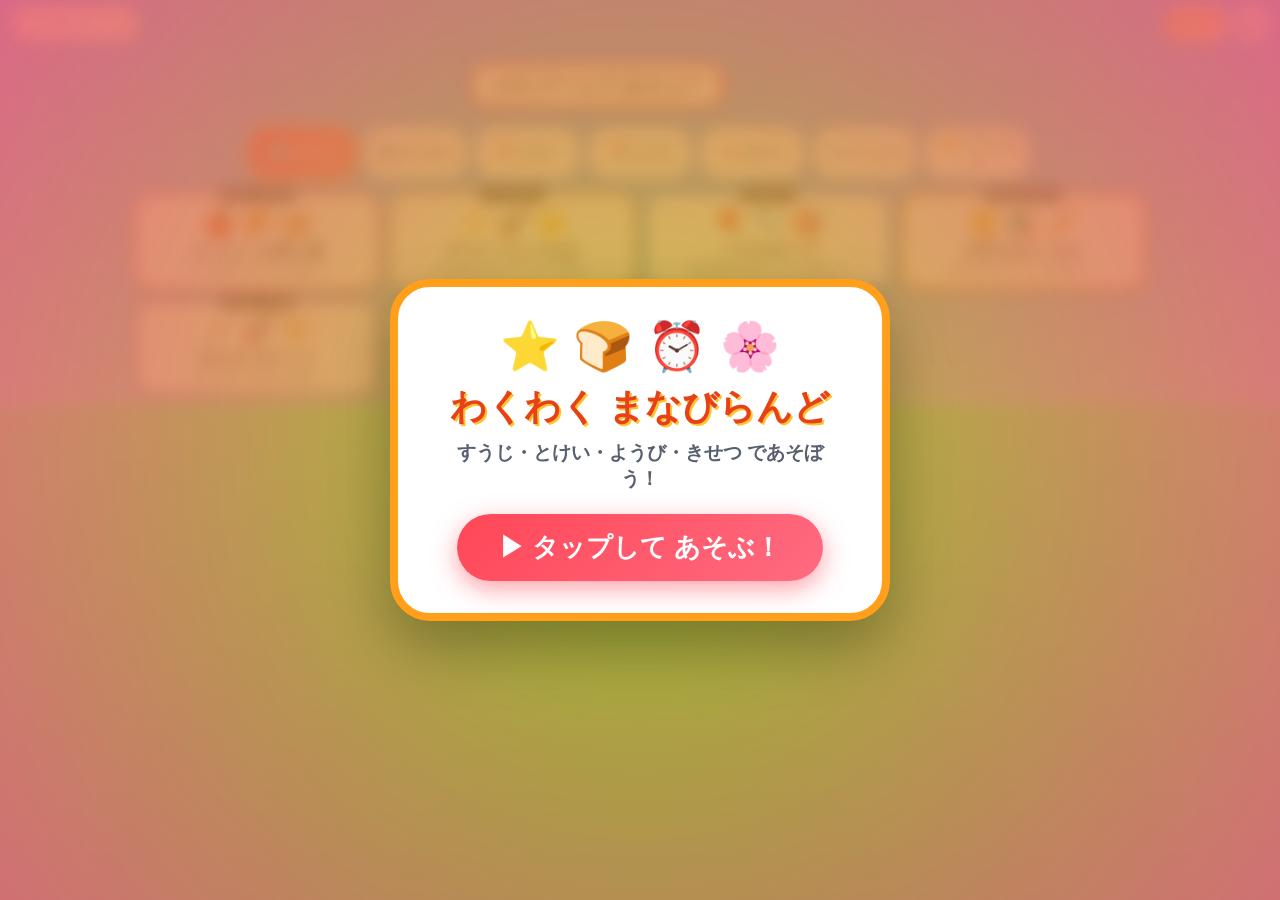
==== index.html @ 9fe4e2cb "Add Shirito-Rhythm Theater with 20 continuous words, 50-sound hiragana connections, and Shinapusyu a" ====
<!DOCTYPE html>
<html lang="ja">
<head>
  <meta charset="UTF-8">
  <title>わくわく まなびらんど | iPad向け知育ゲーム（すうじ・とけい・ようび・きせつ）</title>
  <meta name="viewport" content="width=device-width, initial-scale=1.0, maximum-scale=1.0, user-scalable=no, viewport-fit=cover">
  <meta name="apple-mobile-web-app-capable" content="yes">
  <meta name="apple-mobile-web-app-status-bar-style" content="black-translucent">
  <link rel="stylesheet" href="style.css">
</head>
<body>
  <!-- 背景の雲アニメーション -->
  <div class="sky-cloud cloud1"></div>
  <div class="sky-cloud cloud2"></div>

  <!-- エフェクト描画用Canvas（星・紙吹雪） -->
  <canvas id="effects-canvas"></canvas>

  <!-- スタート画面オーバーレイ（ブラウザ音声アンロック用） -->
  <div class="start-overlay" id="start-screen">
    <div class="start-card">
      <div class="start-char-icon">⭐ 🍞 ⏰ 🌸</div>
      <h1 class="start-title">わくわく まなびらんど</h1>
      <p class="start-desc">すうじ・とけい・ようび・きせつ であそぼう！</p>
      <button class="start-play-btn" id="start-game-btn">▶ タップして あそぶ！</button>
    </div>
  </div>

  <!-- アプリケーション全体コンテナ -->
  <div id="game-container">
    
    <!-- 共通ヘッダー：ホームボタン、星スタンプ、サウンドボタン -->
    <header class="top-bar">
      <div class="top-left-group">
        <button id="home-btn" class="icon-btn home-btn" aria-label="おうちへ" style="display: none;">🏠 おうちへ</button>
        <div class="stamp-card" id="global-stamp-card">
          <span class="stamp-title">⭐ スタンプ</span>
          <div class="stamp-slots" id="stamp-container"></div>
          <span class="star-text" id="star-count-text">0 / 5</span>
        </div>
      </div>

      <!-- 10秒カウントダウンタイマー表示 -->
      <div class="timer-badge" id="global-timer-badge" style="display: none;">
        <span class="timer-icon">⏱️</span>
        <div class="timer-gauge-bg">
          <div class="timer-gauge-fill" id="global-timer-gauge"></div>
        </div>
        <span class="timer-num" id="global-timer-num">10</span>
      </div>

      <div class="control-buttons">
        <button id="timer-toggle-btn" class="icon-btn timer-toggle-btn" aria-label="タイマー設定" title="10秒タイマー">⏱️ ON</button>
        <button id="sound-toggle-btn" class="icon-btn" aria-label="おと">🔊</button>
      </div>
    </header>

    <!-- ==========================================
         1. ホーム画面（4カテゴリ・全12ゲーム）
         ========================================== -->
    <main class="view-panel active" id="view-home">
      <div class="home-banner">
        <div class="home-speech">
          <div class="home-speech-bubble">
            <span class="home-title-text">どの ゲームで あそぶ？</span>
          </div>
        </div>
        <div class="home-char-box" id="home-character-stage"></div>
      </div>

      <!-- カテゴリタブ -->
      <div class="category-tabs-bar">
        <button class="cat-tab-btn active" data-category="numbers">🔢 すうじ</button>
        <button class="cat-tab-btn" data-category="hiragana">🔤 ひらがな</button>
        <button class="cat-tab-btn" data-category="clock">⏰ とけい</button>
        <button class="cat-tab-btn" data-category="days">📅 ようび</button>
        <button class="cat-tab-btn" data-category="seasons">🌸 きせつ</button>
        <button class="cat-tab-btn" data-category="animals">🐾 どうぶつ</button>
        <button class="cat-tab-btn" data-category="princess">👑 プリンセス</button>
      </div>

      <!-- パネル1: すうじ (6ゲーム) -->
      <div class="home-cat-panel active" id="cat-panel-numbers">
        <div class="menu-cards-grid-scroll">
          <div class="menu-card card-counting" id="menu-card-counting">
            <div class="card-badge">かず・かぞえ</div>
            <div class="card-icon">🍎 🥐 🧺</div>
            <h2 class="card-title">もぐもぐ お買い物</h2>
            <p class="card-desc">すうじの数だけ おさらに運ぼう！</p>
          </div>
          <div class="menu-card card-dots" id="menu-card-dots">
            <div class="card-badge">じゅんばん</div>
            <div class="card-icon">✨ 🚀 🌟</div>
            <h2 class="card-title">すうじ てんつなぎ</h2>
            <p class="card-desc">1から順につないで イラスト完成！</p>
          </div>
          <div class="menu-card card-bubble" id="menu-card-bubble">
            <div class="card-badge">おおきさ</div>
            <div class="card-icon">🎈 🫧 🎯</div>
            <h2 class="card-title">バブルポップ</h2>
            <p class="card-desc">お題の数字の泡を パチンと割ろう！</p>
          </div>
          <div class="menu-card card-shopping" id="menu-card-shopping">
            <div class="card-badge">10のまとまり</div>
            <div class="card-icon">🪙 🛍️ 🥖</div>
            <h2 class="card-title">10円 おかいもの</h2>
            <p class="card-desc">10円と1円で ぴったりお支払い！</p>
          </div>
          <div class="menu-card card-rocket" id="menu-card-rocket">
            <div class="card-badge">10とび・100</div>
            <div class="card-icon">🪐 🚀 🌕</div>
            <h2 class="card-title">10とび ロケット</h2>
            <p class="card-desc">10, 20, 30... 100で月へ発射！</p>
          </div>
          <div class="menu-card card-target" id="menu-card-target">
            <div class="card-badge">2ケタの大小</div>
            <div class="card-icon">🎯 🎪 ⚾</div>
            <h2 class="card-title">すうじの 的あて</h2>
            <p class="card-desc">大きい数字の的を ボールで倒そう！</p>
          </div>
        </div>
      </div>

      <!-- パネル: ひらがな (4ゲーム) -->
      <div class="home-cat-panel" id="cat-panel-hiragana">
        <div class="menu-cards-grid-scroll">
          <div class="menu-card card-shiritori-rhythm" id="menu-card-shiritori-rhythm">
            <div class="card-badge">しりとり・50音</div>
            <div class="card-icon">🎵 🍎 🦍 🎺</div>
            <h2 class="card-title">しりとリズム シアター</h2>
            <p class="card-desc">見るだけで楽しい♪ 20個のひらがながリズムでつながるよ！</p>
          </div>
          <div class="menu-card card-hiragana-trace" id="menu-card-hiragana-trace">
            <div class="card-badge">なぞりがき</div>
            <div class="card-icon">✨ 🍦 🍓</div>
            <h2 class="card-title">ひらがな なぞり書き</h2>
            <p class="card-desc">ガイドにあわせて 楽しくなぞろう！</p>
          </div>
          <div class="menu-card card-hiragana-karuta" id="menu-card-hiragana-karuta">
            <div class="card-badge">かるたあそび</div>
            <div class="card-icon">🎪 🍎 🐰</div>
            <h2 class="card-title">キャラクター かるた</h2>
            <p class="card-desc">よまれた文字を パチンとタッチ！</p>
          </div>
          <div class="menu-card card-hiragana-word" id="menu-card-hiragana-word">
            <div class="card-badge">ことばパズル</div>
            <div class="card-icon">🍱 🍰 🐼</div>
            <h2 class="card-title">ことばの もぐもぐパズル</h2>
            <p class="card-desc">文字をならべて ごちそうを作ろう！</p>
          </div>
        </div>
      </div>

      <!-- パネル2: とけい (2ゲーム) -->
      <div class="home-cat-panel" id="cat-panel-clock">
        <div class="menu-cards-grid">
          <div class="menu-card card-clock-dial" id="menu-card-clock-dial">
            <div class="card-badge">はりまわし</div>
            <div class="card-icon">🕰️ 🐦 ☀️</div>
            <h2 class="card-title">ぐるぐる とけい</h2>
            <p class="card-desc">針を回して時間を合わせよう！</p>
          </div>
          <div class="menu-card card-clock-match" id="menu-card-clock-match">
            <div class="card-badge">ペアあわせ</div>
            <div class="card-icon">⏱️ ⏰ 🔔</div>
            <h2 class="card-title">とけい ぴったりマッチ</h2>
            <p class="card-desc">同じ時間を指す時計を見つけよう！</p>
          </div>
        </div>
      </div>

      <!-- パネル3: ようび (2ゲーム) -->
      <div class="home-cat-panel" id="cat-panel-days">
        <div class="menu-cards-grid">
          <div class="menu-card card-week-train" id="menu-card-week-train">
            <div class="card-badge">1しゅうかん</div>
            <div class="card-icon">🚂 🌈 🛤️</div>
            <h2 class="card-title">1しゅうかん トレイン</h2>
            <p class="card-desc">月〜日の曜日列車を連結しよう！</p>
          </div>
          <div class="menu-card card-week-quiz" id="menu-card-week-quiz">
            <div class="card-badge">ことばあそび</div>
            <div class="card-icon">🗓️ 🐬 🥇</div>
            <h2 class="card-title">ようび カレンダー</h2>
            <p class="card-desc">ヒントから正しい曜日を当てよう！</p>
          </div>
        </div>
      </div>

      <!-- パネル4: きせつ (2ゲーム) -->
      <div class="home-cat-panel" id="cat-panel-seasons">
        <div class="menu-cards-grid">
          <div class="menu-card card-season-items" id="menu-card-season-items">
            <div class="card-badge">春夏秋冬</div>
            <div class="card-icon">🌸 🌻 🍁 ⛄</div>
            <h2 class="card-title">きせつの アイテム集め</h2>
            <p class="card-desc">季節の食べ物や行事をカゴに入れよう！</p>
          </div>
          <div class="menu-card card-season-wheel" id="menu-card-season-wheel">
            <div class="card-badge">めぐるきせつ</div>
            <div class="card-icon">🌳 🔄 🪄</div>
            <h2 class="card-title">めぐる まほうの木</h2>
            <p class="card-desc">ダイヤルを回して木を変身させよう！</p>
          </div>
        </div>
      </div>

      <!-- パネル6: どうぶつ (シルエットクイズ) -->
      <div class="home-cat-panel" id="cat-panel-animals">
        <div class="menu-cards-grid-scroll">
          <div class="menu-card card-animal-silhouette" id="menu-card-animal-sil">
            <div class="card-badge">陸海空・30種類</div>
            <div class="card-icon">🦁 🐬 🦅 🐾</div>
            <h2 class="card-title">シルエットあてクイズ</h2>
            <p class="card-desc">真っ黒なシルエットの正体を当てよう！10問連続挑戦！</p>
          </div>
        </div>
      </div>

      <!-- パネル7: プリンセス着せ替え ＆ ミニゲーム (7ゲーム) -->
      <div class="home-cat-panel" id="cat-panel-princess">
        <div class="menu-cards-grid-scroll">
          <div class="menu-card card-princess-dress" id="menu-card-princess">
            <div class="card-badge">3D きせかえ</div>
            <div class="card-icon">👑 👗 👠 🪄</div>
            <h2 class="card-title">プリンセス・ドレスアップ 3D</h2>
            <p class="card-desc">80種類の豪華アイテムで変身！360度3D回転！</p>
          </div>
          <div class="menu-card card-princess-doors" id="menu-card-princess-doors">
            <div class="card-badge">たんけん・きおく</div>
            <div class="card-icon">🏰 🚪 🦄 🎁</div>
            <h2 class="card-title">お城のたからさがし</h2>
            <p class="card-desc">ヒントの扉をあけて ステキなお宝をみつけよう！</p>
          </div>
          <div class="menu-card card-princess-runway" id="menu-card-princess-runway">
            <div class="card-badge">ランウェイ・さつえい</div>
            <div class="card-icon">📸 🌟 💃 👑</div>
            <h2 class="card-title">プリンセス・ファッションショー</h2>
            <p class="card-desc">ランウェイでポーズ！300点満点で雑誌の表紙へ！</p>
          </div>
          <div class="menu-card card-princess-puzzle" id="menu-card-princess-puzzle">
            <div class="card-badge">ジュエルパズル</div>
            <div class="card-icon">💎 🔴 🔵 🪄</div>
            <h2 class="card-title">まほうのジュエルパズル</h2>
            <p class="card-desc">同じ色のジュエルをつなげて 魔法を発動！</p>
          </div>
          <div class="menu-card card-princess-target" id="menu-card-princess-target">
            <div class="card-badge">まほう・2ケタ大小</div>
            <div class="card-icon">🎯 🪄 ⭐ 👑</div>
            <h2 class="card-title">まほうの数字的あて</h2>
            <p class="card-desc">ステッキから星の魔法！数字の的を倒そう！</p>
          </div>
          <div class="menu-card card-princess-word" id="menu-card-princess-word">
            <div class="card-badge">ことば・スイーツ</div>
            <div class="card-icon">🍰 🍓 🍮 🫖</div>
            <h2 class="card-title">ロイヤル・スイーツパズル</h2>
            <p class="card-desc">文字をならべて ごちそう！プリンセスもぐもぐ♪</p>
          </div>
          <div class="menu-card card-princess-drop" id="menu-card-princess-drop">
            <div class="card-badge">おちもの・1〜100</div>
            <div class="card-icon">💎 🪨 👑 🔢</div>
            <h2 class="card-title">まほうの数字ドロップ</h2>
            <p class="card-desc">1〜100の数字を正しいお部屋へ！石に気をつけて！</p>
          </div>
        </div>
      </div>
    </main>

    <!-- ==========================================
         2. ゲーム1：もぐもぐ・お買い物
         ========================================== -->
    <main class="view-panel" id="view-game-counting">
      <section class="stage-upper">
        <div class="speech-container" id="counting-speech-bubble">
          <div class="speech-text" id="counting-speech-text">読み込み中...</div>
          <div class="target-indicator" id="counting-target-indicator"></div>
          <div class="repeat-hint">🔊 タップすると もういちど おしゃべりするよ</div>
        </div>
        <div class="character-box" id="counting-character-stage"></div>
      </section>
      <section class="stage-lower">
        <div class="food-source-panel">
          <div class="source-title">👇 ゆびで つまんで おさらに はこんでね！</div>
          <div class="food-items-grid" id="counting-tree-items"></div>
        </div>
        <div class="plate-zone" id="counting-plate-dropzone">
          <div class="plate-dish">
            <div class="plate-badge" id="counting-plate-counter">0</div>
            <div class="plate-dish-items" id="counting-plate-items"></div>
          </div>
          <div class="plate-hint">お皿（タップすると へらせるよ）</div>
        </div>
      </section>
    </main>

    <!-- ==========================================
         3. ゲーム2：すうじ てんつなぎ
         ========================================== -->
    <main class="view-panel" id="view-game-dots">
      <section class="dots-header-stage">
        <div class="speech-container dots-speech" id="dots-speech-bubble">
          <div class="speech-text" id="dots-speech-text">1から じゅんばんになぞってね</div>
        </div>
        <div class="character-box-small" id="dots-character-stage"></div>
      </section>
      <section class="dots-stage-container" id="dots-container-area">
        <canvas id="dots-canvas"></canvas>
        <div class="dots-illustration-layer" id="dots-illustration-layer"></div>
        <div class="dots-markers-layer" id="dots-markers-layer"></div>
      </section>
    </main>

    <!-- ==========================================
         4. ゲーム3：バブルポップ
         ========================================== -->
    <main class="view-panel" id="view-game-bubble">
      <section class="bubble-header-stage">
        <div class="speech-container bubble-speech" id="bubble-speech-bubble">
          <div class="speech-text" id="bubble-speech-text">いちばん おおきい すうじを タッチ！</div>
        </div>
        <div class="character-box-small" id="bubble-character-stage"></div>
      </section>
      <section class="bubble-play-area" id="bubble-stage-area"></section>
    </main>

    <!-- ==========================================
         5. ゲーム4：10円お買い物
         ========================================== -->
    <main class="view-panel" id="view-game-shopping">
      <section class="stage-upper">
        <div class="speech-container" id="shopping-speech-bubble">
          <div class="speech-text" id="shopping-speech-text">このパンは 25えんだよ！</div>
          <div class="repeat-hint">🔊 タップすると もういちど おしゃべりするよ</div>
        </div>
        <div class="character-box" id="shopping-character-stage"></div>
      </section>
      <section class="shopping-stage-lower">
        <div class="shopping-product-card">
          <div class="shopping-product-badge">パンやさん</div>
          <div id="shopping-product-img" class="shopping-product-view">🥐</div>
          <div id="shopping-product-name" class="shopping-product-title">クロワッサン</div>
          <div id="shopping-product-price" class="shopping-product-tag">25 円</div>
        </div>
        <div class="shopping-register-panel">
          <div class="coin-dispensers">
            <div class="coin-btn coin-10" id="coin-source-10">
              <span class="coin-core">10</span>
              <span class="coin-label-sub">10円を 入れる</span>
            </div>
            <div class="coin-btn coin-1" id="coin-source-1">
              <span class="coin-core">1</span>
              <span class="coin-label-sub">1円を 入れる</span>
            </div>
          </div>
          <div class="shopping-tray-box">
            <div class="tray-header">🪙 お金トレイ（タップすると戻せるよ）</div>
            <div class="shopping-tray-coins" id="shopping-tray-coins"></div>
            <div class="shopping-tally" id="shopping-tally-text">10円×0枚 ＋ 1円×0枚 ＝ 0 円</div>
          </div>
          <button class="shopping-pay-action-btn" id="shopping-pay-btn">🔔 おかいけい！</button>
        </div>
      </section>
    </main>

    <!-- ==========================================
         6. ゲーム5：10飛びロケット
         ========================================== -->
    <main class="view-panel" id="view-game-rocket">
      <section class="rocket-header-stage">
        <div class="speech-container rocket-speech" id="rocket-speech-bubble">
          <div class="speech-text" id="rocket-speech-text">10から 100まで じゅんばんに タッチ！</div>
        </div>
        <div class="character-box-small" id="rocket-character-stage"></div>
      </section>
      <section class="rocket-space-arena" id="rocket-space-stage">
        <div class="space-stars-bg"></div>
        <div class="space-moon-goal" id="rocket-space-goal">
          <span class="moon-emoji">🌕</span>
          <span class="moon-flag">🚩 つきに とうちゃく！</span>
        </div>
        <div class="rocket-ship" id="rocket-ship-entity">
          <div class="rocket-body-svg">
            <svg viewBox="0 0 100 140" width="100%" height="100%">
              <path d="M50 10 Q75 50 75 105 L25 105 Q25 50 50 10 Z" fill="#ffffff" stroke="#bdc3c7" stroke-width="3"/>
              <path d="M50 10 Q60 30 65 40 L35 40 Q40 30 50 10 Z" fill="#e74c3c"/>
              <circle cx="50" cy="65" r="16" fill="#3498db" stroke="#2980b9" stroke-width="3"/>
              <circle cx="50" cy="65" r="11" fill="#74b9ff"/>
              <path d="M25 80 L5 115 L25 105 Z" fill="#e74c3c"/>
              <path d="M75 80 L95 115 L75 105 Z" fill="#e74c3c"/>
              <path d="M35 105 Q50 135 65 105" fill="#f39c12"/>
            </svg>
          </div>
        </div>
        <div class="rocket-rings-container" id="rocket-rings-grid"></div>
      </section>
    </main>

    <!-- ==========================================
         7. ゲーム6：すうじの的あて
         ========================================== -->
    <main class="view-panel" id="view-game-target">
      <section class="target-header-stage">
        <div class="speech-container target-speech" id="target-speech-bubble">
          <div class="speech-text" id="target-speech-text">おおきい すうじの まとを たおしてね！</div>
        </div>
        <div class="character-box-small" id="target-character-stage"></div>
      </section>
      <section class="target-carnival-stage">
        <div class="target-boards-shelf" id="target-boards-grid"></div>
        <div class="target-ball-area">
          <div class="ball-launcher" id="target-ball-launcher">
            <span class="launcher-ball">⚾</span>
            <span class="launcher-hint">まとを タッチして ボールを投げよう！</span>
          </div>
        </div>
      </section>
    </main>

    <!-- ==========================================
         8. ゲーム7：ぐるぐる時計
         ========================================== -->
    <main class="view-panel" id="view-game-clock-dial">
      <section class="stage-upper">
        <div class="speech-container" id="clock-dial-speech-bubble">
          <div class="speech-text" id="clock-dial-speech-text">あさ 7じ に はりを まわそう！</div>
          <div class="repeat-hint">🔊 タップすると もういちど おしゃべりするよ</div>
        </div>
        <div class="character-box" id="clock-dial-character-stage"></div>
      </section>
      <section class="clock-dial-stage-lower">
        <div class="clock-dial-wrapper">
          <!-- 鳩時計ポップアップ -->
          <div class="cuckoo-box" id="clock-cuckoo-box">🐦 ポッポー！</div>
          
          <!-- 時計盤 -->
          <div class="clock-dial-face" id="clock-dial-face">
            <div class="clock-center-pin"></div>
            <div class="clock-hand clock-hour-hand" id="clock-hour-hand"></div>
            <div class="clock-hand clock-minute-hand" id="clock-minute-hand"></div>
            
            <!-- 1〜12の文字盤 -->
            <div class="clock-num-pos num-12">12</div>
            <div class="clock-num-pos num-1">1</div>
            <div class="clock-num-pos num-2">2</div>
            <div class="clock-num-pos num-3">3</div>
            <div class="clock-num-pos num-4">4</div>
            <div class="clock-num-pos num-5">5</div>
            <div class="clock-num-pos num-6">6</div>
            <div class="clock-num-pos num-7">7</div>
            <div class="clock-num-pos num-8">8</div>
            <div class="clock-num-pos num-9">9</div>
            <div class="clock-num-pos num-10">10</div>
            <div class="clock-num-pos num-11">11</div>
          </div>
        </div>

        <div class="clock-controls-panel">
          <div class="clock-time-display" id="clock-time-readout">いまの じかん：7:00</div>
          <div class="clock-quick-btns">
            <button class="clock-adj-btn" id="btn-clock-add-hour">＋1 じかん</button>
            <button class="clock-adj-btn" id="btn-clock-add-min">＋30 ぷん</button>
          </div>
          <div class="clock-hint-text">👆 時計盤を指でぐるぐる回しても 針が動くよ！</div>
        </div>
      </section>
    </main>

    <!-- ==========================================
         9. ゲーム8：時計マッチ
         ========================================== -->
    <main class="view-panel" id="view-game-clock-match">
      <section class="stage-upper">
        <div class="speech-container" id="clock-match-speech-bubble">
          <div class="speech-text" id="clock-match-speech-text">おなじ じかんの とけいを えらんでね！</div>
        </div>
        <div class="character-box-small" id="clock-match-character-stage"></div>
      </section>
      <section class="clock-match-stage-lower">
        <div class="clock-match-grid" id="clock-match-cards-grid"></div>
      </section>
    </main>

    <!-- ==========================================
         10. ゲーム9：1週間トレイン
         ========================================== -->
    <main class="view-panel" id="view-game-week-train">
      <section class="stage-upper">
        <div class="speech-container" id="week-train-speech-bubble">
          <div class="speech-text" id="week-train-speech-text">ただしい ようびを つなげてね！</div>
        </div>
        <div class="character-box-small" id="week-train-character-stage"></div>
      </section>
      <section class="week-train-stage-lower">
        <div class="train-railway-area">
          <div class="train-track-line"></div>
          <div class="train-cars-scroll" id="week-train-cars-track"></div>
        </div>
        <div class="week-candidates-area" id="week-train-candidates"></div>
      </section>
    </main>

    <!-- ==========================================
         11. ゲーム10：曜日カレンダー
         ========================================== -->
    <main class="view-panel" id="view-game-week-quiz">
      <section class="stage-upper">
        <div class="speech-container" id="week-quiz-speech-bubble">
          <div class="speech-text" id="week-quiz-speech-text">ヒントをみて ようびをえらんでね！</div>
        </div>
        <div class="character-box-small" id="week-quiz-character-stage"></div>
      </section>
      <section class="week-quiz-stage-lower">
        <div class="week-quiz-card-box" id="week-quiz-card"></div>
        <div class="week-quiz-buttons-panel" id="week-quiz-buttons-grid"></div>
      </section>
    </main>

    <!-- ==========================================
         12. ゲーム11：季節アイテム集め
         ========================================== -->
    <main class="view-panel" id="view-game-season-items">
      <section class="stage-upper">
        <div class="speech-container" id="season-items-speech-bubble">
          <div class="speech-text" id="season-items-speech-text">きせつの アイテムを カゴにいれてね！</div>
        </div>
        <div class="character-box-small" id="season-items-character-stage"></div>
      </section>
      <section class="season-items-stage-lower">
        <div class="season-stage-ambient" id="season-items-stage-bg">
          <div class="season-items-grid" id="season-items-grid"></div>
          <div class="season-basket-area" id="season-items-basket">
            <div class="basket-icon">🧺</div>
            <div class="basket-items-row" id="season-basket-items"></div>
          </div>
        </div>
      </section>
    </main>

    <!-- ==========================================
         13. ゲーム12：まほうの木パズル
         ========================================== -->
    <main class="view-panel" id="view-game-season-wheel">
      <section class="stage-upper">
        <div class="speech-container" id="season-wheel-speech-bubble">
          <div class="speech-text" id="season-wheel-speech-text">つぎの きせつに まわしてね！</div>
        </div>
        <div class="character-box-small" id="season-wheel-character-stage"></div>
      </section>
      <section class="season-wheel-stage-lower">
        <div class="magic-tree-wrapper">
          <div class="magic-tree-box" id="season-magic-tree"></div>
        </div>
        <div class="season-wheel-choices" id="season-wheel-buttons"></div>
      </section>
    </main>

    <!-- ==========================================
         14. ゲーム13：ひらがな なぞり書き
         ========================================== -->
    <main class="view-panel" id="view-game-hiragana-trace">
      <section class="stage-upper">
        <div class="speech-container" id="hiragana-trace-speech-bubble">
          <div class="speech-text" id="hiragana-trace-speech-text">ガイドにあわせて なぞってね！</div>
          <div class="repeat-hint">🔊 タップすると もういちど おしゃべりするよ</div>
        </div>
        <div class="character-box" id="hiragana-trace-character-stage"></div>
      </section>
      <section class="trace-stage-lower">
        <div class="trace-canvas-wrapper">
          <canvas id="hiragana-trace-canvas"></canvas>
          <div class="trace-reward-popup" id="hiragana-trace-reward">
            <span class="trace-reward-emoji" id="hiragana-trace-reward-emoji">🍦</span>
            <span class="trace-reward-word" id="hiragana-trace-reward-word">あ：アイス</span>
          </div>
        </div>
      </section>
    </main>

    <!-- ==========================================
         15. ゲーム14：キャラクター かるた
         ========================================== -->
    <main class="view-panel" id="view-game-hiragana-karuta">
      <section class="stage-upper">
        <div class="speech-container" id="hiragana-karuta-speech-bubble">
          <div class="speech-text" id="hiragana-karuta-speech-text">よまれた ひらがなカードを タッチしてね！</div>
          <div class="repeat-hint">🔊 タップすると もういちど おしゃべりするよ</div>
        </div>
        <div class="character-box-small" id="hiragana-karuta-character-stage"></div>
      </section>
      <section class="karuta-stage-lower">
        <div class="karuta-tatami-mat">
          <div class="karuta-cards-grid" id="hiragana-karuta-cards-grid"></div>
        </div>
      </section>
    </main>

    <!-- ==========================================
         16. ゲーム15：ことばの もぐもぐパズル
         ========================================== -->
    <main class="view-panel" id="view-game-hiragana-word">
      <section class="stage-upper">
        <div class="speech-container" id="hiragana-word-speech-bubble">
          <div class="speech-text" id="hiragana-word-speech-text">もじを ならべて ことばを つくってね！</div>
          <div class="repeat-hint">🔊 タップすると もういちど おしゃべりするよ</div>
        </div>
        <div class="character-box" id="hiragana-word-character-stage"></div>
      </section>
      <section class="word-stage-lower">
        <div class="word-target-card" id="hiragana-word-target-clue"></div>
        <div class="word-slots-tray" id="hiragana-word-slots-container"></div>
        <div class="word-tiles-palette" id="hiragana-word-tiles-container"></div>
      </section>
    </main>

    <!-- ==========================================
         17. プリンセス・ドレスアップ 3D
         ========================================== -->
    <main class="view-panel" id="view-game-princess">
      <div class="princess-workspace">
        
        <!-- 左側：3D回転ステージ -->
        <section class="princess-stage-panel" id="princess-stage-wrapper">
          <!-- 背景シーナリーレイヤー（豪華な背景画） -->
          <div class="princess-scenery-layer" id="princess-scenery-bg"></div>

          <div class="princess-stage-header">
            <span class="stage-title-badge">👑 3D ステージ</span>
            <div class="stage-actions">
              <button class="stage-action-btn" id="btn-princess-spin">✨ 3D かいてん</button>
              <button class="stage-action-btn" id="btn-princess-random">🎲 おまかせ</button>
              <button class="stage-action-btn photo-btn" id="btn-princess-photo">📸 さつえい</button>
              <button class="stage-action-btn play-menu-btn" id="btn-princess-play-menu" style="background: linear-gradient(135deg, #a29bfe, #6c5ce7); color: #fff;">🎮 あそぶ！</button>
            </div>
          </div>

          <div class="princess-stage-3d-scene" id="princess-stage-scene">
            <div class="princess-turntable-base" id="princess-3d-turntable">
              <div class="turntable-floor" id="princess-turntable-floor"></div>
              <div class="doll-3d-wrapper" id="princess-doll-container"></div>
            </div>
          </div>

          <div class="stage-drag-hint">👆 ステージをゆびでなぞると 360度 くるくるまわせるよ！</div>
        </section>

        <!-- 右側：着せ替えアイテムドロワー -->
        <section class="princess-drawer-panel">
          <!-- カテゴリタブバー（8種） -->
          <div class="princess-cat-nav" id="princess-category-tabs"></div>

          <!-- アイテムグリッドタイトル -->
          <div class="drawer-header">
            <span class="drawer-title" id="princess-current-category-title">ドレス（全10種類）</span>
          </div>

          <!-- アイテムグリッド（10種スクロール） -->
          <div class="princess-items-tray" id="princess-items-grid"></div>
        </section>
      </div>
    </main>

    <!-- ==========================================
         18. お城のたからさがし (Princess Game 3)
         ========================================== -->
    <main class="view-panel" id="view-game-princess-doors"></main>

    <!-- ==========================================
         19. プリンセス・ファッションショー (Princess Game 4)
         ========================================== -->
    <main class="view-panel" id="view-game-princess-runway"></main>

    <!-- ==========================================
         20. まほうのジュエルパズル (Princess Game 5)
         ========================================== -->
    <main class="view-panel" id="view-game-princess-puzzle"></main>

    <!-- ==========================================
         21. まほうの数字的あて (Princess Game Target)
         ========================================== -->
    <main class="view-panel" id="view-game-princess-target"></main>

    <!-- ==========================================
         22. ロイヤル・スイーツパズル (Princess Game Word)
         ========================================== -->
    <main class="view-panel" id="view-game-princess-word"></main>

    <!-- ==========================================
         23. まほうの数字ドロップ (Princess Game Drop)
         ========================================== -->
    <main class="view-panel" id="view-game-princess-drop"></main>

    <!-- ==========================================
         24. どうぶつのシルエットあてクイズ (Animal Silhouette Quiz)
         ========================================== -->
    <main class="view-panel" id="view-game-animal-silhouette"></main>

    <!-- ==========================================
         25. しりとリズム シアター (Shirito-Rhythm Theater)
         ========================================== -->
    <main class="view-panel" id="view-game-shiritori-rhythm"></main>

  </div>

  <!-- 全クリアモーダル -->
  <div class="modal-backdrop" id="complete-modal">
    <div class="modal-card">
      <h2 class="modal-title">🎉 たいへんよくできました！ 🎉</h2>
      <p class="modal-subtitle">スタンプが ぜんぶ あつまったよ！</p>
      <div class="modal-stars">⭐⭐⭐⭐⭐</div>
      <button class="primary-btn" id="restart-btn">もう１かい あそぶ！</button>
    </div>
  </div>

  <!-- プリンセス写真撮影モーダル -->
  <div class="modal-backdrop" id="princess-photo-modal">
    <div class="modal-card princess-photo-modal-card">
      <div id="princess-photo-card"></div>
      <button class="primary-btn" id="princess-photo-close-btn">💖 とじる</button>
    </div>
  </div>

  <!-- プリンセス ミニゲーム選択モーダル -->
  <div class="modal-backdrop" id="princess-play-modal">
    <div class="modal-card princess-play-modal-card">
      <h2 class="modal-title">🎮 この女の子であそぶ！</h2>
      <p class="modal-subtitle">すきなミニゲームを えらんでね！</p>
      <div class="play-modal-grid">
        <div class="play-modal-card" id="play-modal-doors">
          <span class="play-card-icon">🏰 🎁</span>
          <h3 class="play-card-title">お城のたからさがし</h3>
          <p class="play-card-desc">扉をあけて宝箱を発見！</p>
        </div>
        <div class="play-modal-card" id="play-modal-runway">
          <span class="play-card-icon">📸 💃</span>
          <h3 class="play-card-title">ファッションショー</h3>
          <p class="play-card-desc">ランウェイでポーズさつえい！</p>
        </div>
        <div class="play-modal-card" id="play-modal-puzzle">
          <span class="play-card-icon">💎 🪄</span>
          <h3 class="play-card-title">ジュエルパズル</h3>
          <p class="play-card-desc">ジュエルをつなげて魔法発動！</p>
        </div>
        <div class="play-modal-card" id="play-modal-target">
          <span class="play-card-icon">🎯 ⭐</span>
          <h3 class="play-card-title">まほうの数字的あて</h3>
          <p class="play-card-desc">ステッキから星の魔法発射！</p>
        </div>
        <div class="play-modal-card" id="play-modal-word">
          <span class="play-card-icon">🍰 🍓</span>
          <h3 class="play-card-title">スイーツパズル</h3>
          <p class="play-card-desc">ことばを作ってごちそう！</p>
        </div>
        <div class="play-modal-card" id="play-modal-drop">
          <span class="play-card-icon">💎 🪨</span>
          <h3 class="play-card-title">数字ドロップ</h3>
          <p class="play-card-desc">1〜100の数字を分けて落とそう！</p>
        </div>
      </div>
      <button class="primary-btn secondary-style" id="princess-play-close-btn">💖 ドレスアップにもどる</button>
    </div>
  </div>

  <!-- スクリプト読み込み -->
  <script src="js/audio.js"></script>
  <script src="js/particles.js"></script>
  <script src="js/characters.js"></script>
  <script src="js/game_counting.js"></script>
  <script src="js/game_dots.js"></script>
  <script src="js/game_bubble.js"></script>
  <script src="js/game_shopping.js"></script>
  <script src="js/game_rocket.js"></script>
  <script src="js/game_target.js"></script>
  <script src="js/game_clock_dial.js"></script>
  <script src="js/game_clock_match.js"></script>
  <script src="js/game_week_train.js"></script>
  <script src="js/game_week_quiz.js"></script>
  <script src="js/game_season_items.js"></script>
  <script src="js/game_season_wheel.js"></script>
  <script src="js/game_hiragana_trace.js"></script>
  <script src="js/game_hiragana_karuta.js"></script>
  <script src="js/game_hiragana_word.js"></script>
  <script src="js/game_princess.js"></script>
  <script src="js/game_princess_doors.js"></script>
  <script src="js/game_princess_runway.js"></script>
  <script src="js/game_princess_puzzle.js"></script>
  <script src="js/game_princess_target.js"></script>
  <script src="js/game_princess_word.js"></script>
  <script src="js/game_princess_drop.js"></script>
  <script src="js/game_animal_silhouette.js"></script>
  <script src="js/game_shiritori_rhythm.js"></script>
  <script src="js/app.js"></script>
</body>
</html>
---- style.css ----
/* ==========================================================================
   iPad向け 子ども学習ゲーム「わくわく まなびらんど」スタイルシート (全12ゲーム対応)
   ========================================================================== */

* {
  box-sizing: border-box;
  margin: 0;
  padding: 0;
  -webkit-touch-callout: none;
  -webkit-user-select: none;
  user-select: none;
}

html, body {
  width: 100vw;
  height: 100vh;
  overflow: hidden;
  position: fixed;
  font-family: 'Hiragino Maru Gothic ProN', 'Rounded Mplus 1c', 'Kosugi Maru', 'Meiryo', sans-serif;
  background: linear-gradient(180deg, #70a1ff 0%, #a8d0e6 45%, #7bed9f 45%, #2ed573 100%);
  touch-action: none;
  -webkit-tap-highlight-color: transparent;
}

/* スタート画面オーバーレイ */
.start-overlay {
  position: fixed;
  top: 0; left: 0; width: 100vw; height: 100vh;
  background: radial-gradient(circle, rgba(255,242,0,0.5) 0%, rgba(255,107,129,0.8) 100%), rgba(0,0,0,0.4);
  backdrop-filter: blur(8px);
  display: flex; align-items: center; justify-content: center;
  z-index: 2000;
  transition: opacity 0.4s ease, visibility 0.4s ease;
}

.start-overlay.hidden {
  opacity: 0; visibility: hidden; pointer-events: none;
}

.start-card {
  background: #ffffff;
  border-radius: 40px;
  padding: 32px 44px;
  text-align: center;
  box-shadow: 0 25px 60px rgba(0,0,0,0.3);
  border: 8px solid #ff9f1a;
  max-width: 500px;
  width: 90%;
  animation: bounceCard 2.5s ease-in-out infinite;
}

@keyframes bounceCard {
  0%, 100% { transform: translateY(0); }
  50% { transform: translateY(-8px); }
}

.start-char-icon { font-size: 48px; margin-bottom: 8px; }
.start-title { font-size: 36px; font-weight: 900; color: #e84118; margin-bottom: 8px; text-shadow: 2px 2px 0 #fbc531; }
.start-desc { font-size: 19px; font-weight: bold; color: #57606f; margin-bottom: 22px; }
.start-play-btn {
  background: linear-gradient(135deg, #ff4757, #ff6b81);
  color: #ffffff; border: none; border-radius: 60px;
  padding: 16px 42px; font-size: 26px; font-weight: 900;
  box-shadow: 0 8px 24px rgba(255, 71, 87, 0.5);
  cursor: pointer; transition: transform 0.15s;
}
.start-play-btn:active { transform: scale(0.94); }

/* 背景雲 */
.sky-cloud {
  position: absolute; background: rgba(255, 255, 255, 0.85);
  border-radius: 50px; animation: floatCloud linear infinite;
  pointer-events: none; z-index: 1;
}
.sky-cloud::before, .sky-cloud::after { content: ''; position: absolute; background: inherit; border-radius: 50%; }
.cloud1 { width: 140px; height: 45px; top: 8%; left: -160px; animation-duration: 28s; }
.cloud1::before { width: 55px; height: 55px; top: -25px; left: 25px; }
.cloud1::after { width: 45px; height: 45px; top: -18px; left: 70px; }
.cloud2 { width: 180px; height: 55px; top: 18%; left: -200px; animation-duration: 38s; animation-delay: 10s; }
.cloud2::before { width: 70px; height: 70px; top: -35px; left: 35px; }
.cloud2::after { width: 55px; height: 55px; top: -25px; left: 95px; }
@keyframes floatCloud { 0% { transform: translateX(0); } 100% { transform: translateX(calc(100vw + 300px)); } }

/* アプリ全体コンテナ */
#game-container {
  width: 100vw; height: 100vh; height: 100dvh;
  display: flex; flex-direction: column;
  position: relative; z-index: 2;
  padding: 4px 12px calc(env(safe-area-inset-bottom, 0px) + 4px) 12px;
  overflow: hidden;
}

.view-panel {
  display: none; flex-direction: column; flex: 1; min-height: 0;
  width: 100%; height: calc(100% - 44px);
  position: relative; overflow: hidden;
}
.view-panel.active { display: flex; }

/* ヘッダーエリア */
.top-bar {
  display: flex; justify-content: space-between; align-items: center;
  z-index: 100; height: 40px; flex: 0 0 auto; margin-bottom: 2px;
}
.top-left-group { display: flex; align-items: center; gap: 8px; }
.home-btn {
  background: linear-gradient(135deg, #ff9f1a, #ffa502) !important;
  color: #ffffff; font-weight: 900; font-size: 14px;
  border-radius: 20px !important; width: auto !important;
  padding: 0 12px; height: 34px; border: none; cursor: pointer;
}
.stamp-card {
  background: rgba(255, 255, 255, 0.94);
  border-radius: 16px; padding: 2px 10px;
  display: flex; align-items: center; gap: 6px;
  box-shadow: 0 4px 10px rgba(0, 0, 0, 0.1);
  border: 2.5px solid #ffbe76; height: 34px;
}
.stamp-title { font-size: 12px; font-weight: bold; color: #d35400; }
.stamp-slots { display: flex; gap: 3px; }
.stamp-slot {
  width: 22px; height: 22px; border-radius: 50%;
  background: #f1f2f6; border: 1.5px dashed #ced6e0;
  display: flex; align-items: center; justify-content: center;
  font-size: 13px; color: #ced6e0;
  transition: all 0.4s cubic-bezier(0.175, 0.885, 0.32, 1.275);
}
.stamp-slot.earned {
  background: #fffa65; border: 1.5px solid #ff9f1a; color: #ff9f1a;
  transform: scale(1.15) rotate(12deg);
}
.star-text { font-size: 12px; font-weight: bold; color: #ff9f1a; }
.control-buttons { display: flex; align-items: center; gap: 6px; }
.icon-btn {
  width: 34px; height: 34px; border-radius: 50%; border: none;
  background: #ffffff; box-shadow: 0 3px 8px rgba(0,0,0,0.12);
  font-size: 18px; display: flex; align-items: center; justify-content: center;
  cursor: pointer; transition: transform 0.1s;
}
.icon-btn:active { transform: scale(0.92); }
.icon-btn.muted { background: #dcdde1; }

/* 10秒タイマーバッジ */
.timer-badge {
  display: flex; align-items: center; gap: 6px;
  background: rgba(255, 255, 255, 0.95);
  border: 2.5px solid #ff9f1a;
  padding: 2px 10px; border-radius: 20px;
  box-shadow: 0 3px 8px rgba(0, 0, 0, 0.1);
  height: 34px; user-select: none;
  transition: all 0.25s ease;
}
.timer-icon { font-size: 16px; }
.timer-gauge-bg {
  width: 60px; height: 10px; background: #dfe4ea;
  border-radius: 5px; overflow: hidden; position: relative;
}
.timer-gauge-fill {
  width: 100%; height: 100%;
  background: linear-gradient(90deg, #2ed573, #10ac84);
  border-radius: 5px; transition: width 0.1s linear, background 0.3s;
}
.timer-num {
  font-size: 15px; font-weight: 900; color: #2f3542;
  min-width: 20px; text-align: right; font-family: monospace;
}
.timer-badge.warning {
  border-color: #ff4757; background: #fff0f3;
  animation: timerAlertPulse 0.5s infinite alternate;
}
.timer-badge.warning .timer-gauge-fill {
  background: linear-gradient(90deg, #ff4757, #ff6b81);
}
.timer-badge.warning .timer-num {
  color: #ff4757;
}
.timer-badge.timeout {
  border-color: #e84118; background: #ffeaa7;
  animation: shakeCard 0.4s ease;
}

@keyframes timerAlertPulse {
  0% { transform: scale(1); box-shadow: 0 0 0 0 rgba(255, 71, 87, 0.4); }
  100% { transform: scale(1.08); box-shadow: 0 0 8px 3px rgba(255, 71, 87, 0.5); }
}

.timer-toggle-btn {
  font-size: 13px; font-weight: 900; padding: 0 10px;
  border-radius: 20px !important; width: auto !important; height: 34px;
  background: linear-gradient(135deg, #ff9f1a, #feca57);
  color: #ffffff; border: 2px solid #ffffff;
  box-shadow: 0 3px 8px rgba(255, 159, 26, 0.3);
  cursor: pointer; display: flex; align-items: center; gap: 3px;
}
.timer-toggle-btn.off {
  background: #ced6e0; color: #747d8c; box-shadow: none; border-color: #dfe4ea;
}

/* ==========================================================================
   1. ホーム画面＆カテゴリタブ
   ========================================================================== */
#view-home {
  justify-content: flex-start; align-items: center;
  padding: 2px 0; gap: 4px;
}
.home-banner {
  display: flex; align-items: center; justify-content: center;
  gap: 10px; width: 100%; height: 75px; flex: 0 0 auto;
}
.home-speech-bubble {
  background: #ffffff; border-radius: 18px;
  padding: 6px 18px; border: 3px solid #ff4757;
  box-shadow: 0 4px 12px rgba(0,0,0,0.1);
  position: relative; animation: bounceSlow 3s ease-in-out infinite;
}
.home-speech-bubble::after {
  content: ''; position: absolute; right: -10px; top: 50%;
  transform: translateY(-50%); border-width: 7px 0 7px 11px;
  border-style: solid; border-color: transparent transparent transparent #ff4757;
  display: block;
}
.home-title-text { font-size: 20px; font-weight: 900; color: #2f3542; }
.home-char-box { width: 75px; height: 75px; filter: drop-shadow(0 3px 6px rgba(0,0,0,0.15)); }

/* カテゴリタブバー */
.category-tabs-bar {
  display: flex; justify-content: center; gap: 8px;
  width: 100%; max-width: 780px; margin-bottom: 4px; flex: 0 0 auto;
}
.cat-tab-btn {
  flex: 1; padding: 6px 10px; border-radius: 20px;
  border: 2.5px solid #ced6e0; background: #ffffff;
  font-size: 14px; font-weight: 900; color: #57606f;
  cursor: pointer; box-shadow: 0 3px 8px rgba(0,0,0,0.06);
  transition: all 0.2s cubic-bezier(0.175, 0.885, 0.32, 1.275);
}
.cat-tab-btn:active { transform: scale(0.95); }
.cat-tab-btn.active {
  background: linear-gradient(135deg, #ff4757, #ff6b81);
  color: #ffffff; border-color: #fbc531;
  transform: scale(1.04); box-shadow: 0 4px 12px rgba(255, 71, 87, 0.35);
}

.home-cat-panel { display: none; width: 100%; max-width: 1020px; flex: 1; min-height: 0; }
.home-cat-panel.active { display: flex; flex-direction: column; align-items: center; }

.menu-cards-grid {
  display: flex; justify-content: center; gap: 14px; width: 100%;
}
.menu-cards-grid-scroll {
  display: grid;
  grid-template-columns: repeat(auto-fill, minmax(130px, 1fr));
  gap: 10px; width: 100%; max-height: calc(100dvh - 150px);
  overflow-y: auto; padding: 6px 4px;
}

@media (min-width: 600px) {
  .menu-cards-grid-scroll {
    grid-template-columns: repeat(4, 1fr);
  }
}

.menu-card {
  background: #ffffff; border-radius: 18px; padding: 10px 8px;
  display: flex; flex-direction: column; align-items: center; text-align: center;
  box-shadow: 0 4px 14px rgba(0,0,0,0.1); border: 3px solid #f1f2f6;
  cursor: pointer; position: relative; transition: transform 0.15s;
}
.menu-card:active { transform: scale(0.95); }
.card-counting { border-color: #ff6b81; }
.card-dots { border-color: #ffbe76; }
.card-bubble { border-color: #70a1ff; }
.card-shopping { border-color: #e67e22; }
.card-rocket { border-color: #9b59b6; }
.card-target { border-color: #2ed573; }
.card-clock-dial { border-color: #ff9f1a; }
.card-clock-match { border-color: #00cec9; }
.card-week-train { border-color: #e84393; }
.card-week-quiz { border-color: #0984e3; }
.card-season-items { border-color: #badc58; }
.card-season-wheel { border-color: #f0932b; }
.card-hiragana-trace { border-color: #ff9ff3; }
.card-hiragana-karuta { border-color: #ff6b81; }
.card-hiragana-word { border-color: #feca57; }
.card-princess-dress { border-color: #ff7597; }
.card-princess-doors { border-color: #a29bfe; }
.card-princess-runway { border-color: #ff6b81; }
.card-princess-puzzle { border-color: #00cec9; }
.card-princess-target { border-color: #f1c40f; }
.card-princess-word { border-color: #e17055; }
.card-princess-drop { border-color: #6c5ce7; }

.card-badge {
  position: absolute; top: -9px; color: #ffffff; font-size: 10px;
  font-weight: bold; padding: 1px 8px; border-radius: 10px; background: #2f3542;
}
.card-icon { font-size: 26px; margin: 2px 0; }
.card-title { font-size: 16px; font-weight: 900; color: #2f3542; margin-bottom: 2px; }
.card-desc { font-size: 10px; color: #747d8c; line-height: 1.25; font-weight: bold; }

/* ==========================================================================
   共通吹き出し＆キャラクター（iPad 横向きコンパクト化）
   ========================================================================== */
.stage-upper {
  display: flex; justify-content: center; align-items: flex-end;
  gap: 12px; height: 95px; flex: 0 0 auto; position: relative; margin-bottom: 4px;
}
.dots-header-stage, .bubble-header-stage, .rocket-header-stage, .target-header-stage {
  display: flex; justify-content: center; align-items: center;
  gap: 10px; height: 50px; flex: 0 0 auto; position: relative; margin-bottom: 2px;
}

.speech-container {
  max-width: 480px; background: #ffffff; border-radius: 16px;
  padding: 6px 14px; border: 3px solid #ff4757;
  box-shadow: 0 4px 12px rgba(0, 0, 0, 0.12); position: relative;
  cursor: pointer; animation: bounceSlow 3s ease-in-out infinite;
}
.dots-speech, .bubble-speech, .rocket-speech, .target-speech {
  padding: 4px 12px; border-radius: 14px;
}
.speech-container::after {
  content: ''; position: absolute; right: -10px; bottom: 14px;
  border-width: 7px 0 7px 11px; border-style: solid;
  border-color: transparent transparent transparent #ff4757; display: block;
}
.speech-text { font-size: 17px; font-weight: 800; color: #2f3542; line-height: 1.25; text-align: center; }
.target-name { color: #e84118; }
.target-emoji { font-size: 20px; vertical-align: middle; }
.target-num { color: #e84118; font-size: 24px; font-weight: 900; text-decoration: underline; text-decoration-color: #fbc531; }
.target-indicator { display: flex; justify-content: center; gap: 3px; margin-top: 2px; }
.target-dot { font-size: 16px; background: #fff3cd; border-radius: 50%; padding: 0 3px; border: 1.5px dashed #ffa502; }
.repeat-hint { font-size: 9px; color: #747d8c; text-align: center; margin-top: 1px; }

.character-box { width: 90px; height: 90px; display: flex; align-items: flex-end; justify-content: center; filter: drop-shadow(0 3px 6px rgba(0,0,0,0.15)); flex: 0 0 auto; }
.character-box-small { width: 55px; height: 55px; display: flex; align-items: flex-end; justify-content: center; filter: drop-shadow(0 2px 5px rgba(0,0,0,0.15)); flex: 0 0 auto; }
.character-wrapper { width: 100%; height: 100%; transform-origin: bottom center; }
.char-idle { animation: charBreathe 2.4s ease-in-out infinite; }
.char-talking { animation: charTalk 0.5s ease-in-out infinite alternate; }
.char-eating { animation: charEat 0.4s ease-in-out 3; }
.char-celebrate { animation: charJump 0.8s cubic-bezier(0.175, 0.885, 0.32, 1.275) infinite alternate; }

@keyframes charBreathe { 0%, 100% { transform: scale(1) translateY(0); } 50% { transform: scale(1.03, 0.97) translateY(-3px); } }
@keyframes charTalk { 0% { transform: scale(1); } 100% { transform: scale(1.04, 0.98) translateY(-2px); } }
@keyframes charEat { 0%, 100% { transform: translateY(0) scale(1); } 50% { transform: translateY(6px) scale(1.06, 0.94); } }
@keyframes charJump { 0% { transform: translateY(0) scale(1, 1); } 50% { transform: translateY(-16px) scale(0.95, 1.06) rotate(3deg); } 100% { transform: translateY(-16px) scale(0.95, 1.06) rotate(-3deg); } }
@keyframes bounceSlow { 0%, 100% { transform: translateY(0); } 50% { transform: translateY(-3px); } }

/* ==========================================================================
   ゲーム1〜6 下部ステージ
   ========================================================================== */
.stage-lower, .shopping-stage-lower {
  display: flex; justify-content: space-around; align-items: center;
  flex: 1; min-height: 0; padding: 2px 0 4px 0; gap: 12px;
}
.food-source-panel {
  flex: 1.1; background: rgba(255, 255, 255, 0.9); backdrop-filter: blur(6px);
  border-radius: 20px; padding: 6px 12px; box-shadow: 0 6px 16px rgba(0,0,0,0.1);
  border: 3px solid #ffbe76; max-width: 440px;
}
.source-title { font-size: 12px; font-weight: bold; color: #d35400; text-align: center; margin-bottom: 4px; }
.food-items-grid { display: flex; flex-wrap: wrap; justify-content: center; gap: 8px; min-height: 70px; align-items: center; }
.food-item { width: 50px; height: 50px; background: #ffffff; border-radius: 14px; display: flex; align-items: center; justify-content: center; font-size: 28px; box-shadow: 0 3px 8px rgba(0,0,0,0.12); cursor: grab; border: 2.5px solid #fffa65; }
.food-item.dragging { cursor: grabbing; box-shadow: 0 12px 24px rgba(0,0,0,0.2); }
.plate-zone { flex: 1; max-width: 320px; display: flex; flex-direction: column; align-items: center; position: relative; }
.plate-dish { width: 220px; height: 105px; background: radial-gradient(ellipse at center, #ffffff 0%, #f1f2f6 75%, #ced6e0 100%); border-radius: 50%; border: 5px solid #ffffff; box-shadow: 0 6px 16px rgba(0,0,0,0.15); display: flex; flex-wrap: wrap; align-items: center; justify-content: center; padding: 6px; gap: 3px; position: relative; }
.plate-zone.hover-target .plate-dish { transform: scale(1.04); border-color: #ff9f1a; }
.plate-badge { position: absolute; top: -8px; right: 6px; background: #ff4757; color: white; font-size: 17px; font-weight: 900; width: 34px; height: 34px; border-radius: 50%; display: flex; align-items: center; justify-content: center; border: 2.5px solid #ffffff; }
.plate-badge.exact { background: #2ed573; transform: scale(1.1); }
.plate-dish-items { display: flex; flex-wrap: wrap; justify-content: center; align-items: center; gap: 3px; width: 100%; height: 100%; }
.plate-food-item { font-size: 24px; animation: popIn 0.3s cubic-bezier(0.175, 0.885, 0.32, 1.275); cursor: pointer; }
.plate-hint { font-size: 11px; font-weight: bold; color: #ffffff; text-shadow: 0 2px 4px rgba(0,0,0,0.4); margin-top: 3px; }

/* 点つなぎ・バブル・ロケット・射的 */
.dots-stage-container, .bubble-play-area, .rocket-space-arena, .target-carnival-stage {
  flex: 1; min-height: 0; position: relative; border-radius: 24px; margin: 2px 10px 4px 10px; overflow: hidden; box-shadow: 0 6px 18px rgba(0,0,0,0.1);
}
.dots-stage-container { background: rgba(255, 255, 255, 0.86); border: 4px solid #ffbe76; }
#dots-canvas, .dots-markers-layer { position: absolute; top: 0; left: 0; width: 100%; height: 100%; }
.dot-marker { position: absolute; width: 38px; height: 38px; margin-left: -19px; margin-top: -19px; background: #ffffff; border-radius: 50%; border: 3.5px solid #ff9f1a; display: flex; align-items: center; justify-content: center; font-size: 17px; font-weight: 900; color: #d35400; cursor: pointer; }
.dot-marker.next-target { background: #fffa65; border-color: #e84118; color: #e84118; animation: pulseTarget 1.2s infinite alternate; }
.dot-marker.connected { background: #2ed573; border-color: #ffffff; color: #ffffff; transform: scale(0.85); }
.dots-illustration-layer { position: absolute; top: 10%; left: 10%; width: 80%; height: 80%; display: flex; align-items: center; justify-content: center; opacity: 0; transform: scale(0.5); transition: all 0.6s cubic-bezier(0.175, 0.885, 0.32, 1.275); }
.dots-illustration-layer.revealed { opacity: 1; transform: scale(1); }

.bubble-play-area { background: rgba(255, 255, 255, 0.82); border: 4px solid #70a1ff; }
.soap-bubble { position: absolute; width: 72px; height: 72px; border-radius: 50%; background: radial-gradient(circle at 35% 35%, rgba(255,255,255,0.9) 0%, rgba(255,255,255,0.4) 30%, rgba(116, 185, 255, 0.35) 70%, rgba(9, 132, 227, 0.6) 100%); border: 3.5px solid #70a1ff; display: flex; align-items: center; justify-content: center; cursor: pointer; animation: floatBubble 4s ease-in-out infinite alternate; }
.bubble-num { font-size: 34px; font-weight: 900; text-shadow: 2px 2px 4px rgba(255,255,255,0.9); }
.bubble-reflection { position: absolute; top: 10px; left: 14px; width: 16px; height: 8px; background: rgba(255, 255, 255, 0.85); border-radius: 50%; transform: rotate(-35deg); }
.soap-bubble.popped { animation: bubblePopAnim 0.3s forwards; }

.shopping-product-card { width: 180px; background: #ffffff; border-radius: 20px; border: 3px solid #e67e22; padding: 8px; display: flex; flex-direction: column; align-items: center; text-align: center; position: relative; }
.shopping-product-badge { position: absolute; top: -9px; background: #e67e22; color: white; font-size: 10px; font-weight: 900; padding: 1px 8px; border-radius: 10px; }
.shopping-product-view { font-size: 42px; margin: 2px 0; }
.shopping-product-title { font-size: 14px; font-weight: 900; color: #2f3542; margin-bottom: 2px; }
.shopping-product-tag { font-size: 18px; font-weight: 900; color: #e84118; background: #ffeaa7; padding: 2px 10px; border-radius: 14px; border: 1.5px dashed #f39c12; }
.shopping-register-panel { flex: 1; max-width: 440px; background: rgba(255, 255, 255, 0.92); border-radius: 20px; border: 3px solid #ffbe76; padding: 8px 12px; display: flex; flex-direction: column; gap: 6px; }
.coin-dispensers { display: flex; justify-content: center; gap: 12px; }
.coin-btn { display: flex; align-items: center; gap: 6px; background: #ffffff; padding: 3px 12px; border-radius: 20px; border: 2.5px solid #ced6e0; cursor: pointer; }
.coin-10 .coin-core { width: 32px; height: 32px; border-radius: 50%; background: radial-gradient(circle at 35% 35%, #ffeaa7 0%, #fdcb6e 40%, #e17055 100%); border: 2.5px solid #d63031; display: flex; align-items: center; justify-content: center; font-size: 15px; font-weight: 900; color: #741e06; }
.coin-1 .coin-core { width: 28px; height: 28px; border-radius: 50%; background: radial-gradient(circle at 35% 35%, #ffffff 0%, #dfe4ea 45%, #a4b0be 100%); border: 2.5px solid #747d8c; display: flex; align-items: center; justify-content: center; font-size: 14px; font-weight: 900; color: #2f3542; }
.coin-label-sub { font-size: 12px; font-weight: 900; color: #2f3542; }
.shopping-tray-box { background: #f8f9fa; border: 1.5px dashed #b2bec3; border-radius: 14px; padding: 6px 8px; display: flex; flex-direction: column; gap: 4px; }
.tray-header { font-size: 10px; font-weight: bold; color: #636e72; text-align: center; }
.shopping-tray-coins { display: flex; flex-wrap: wrap; justify-content: center; gap: 4px; min-height: 36px; }
.tray-coin.coin-10 { width: 30px; height: 30px; border-radius: 50%; background: #fdcb6e; border: 2px solid #d63031; color: #741e06; display: flex; align-items: center; justify-content: center; font-weight: 900; font-size: 13px; }
.tray-coin.coin-1 { width: 25px; height: 25px; border-radius: 50%; background: #dfe4ea; border: 1.5px solid #747d8c; color: #2f3542; display: flex; align-items: center; justify-content: center; font-weight: 900; font-size: 12px; }
.shopping-tally { font-size: 13px; font-weight: bold; text-align: center; }
.sum-highlight { font-size: 16px; font-weight: 900; color: #e84118; padding: 1px 5px; border-radius: 8px; background: #ffeaa7; }
.sum-highlight.exact { background: #2ed573; color: #ffffff; }
.shopping-pay-action-btn { background: linear-gradient(135deg, #ffa502, #ff7f50); color: #ffffff; border: none; border-radius: 16px; padding: 6px; font-size: 15px; font-weight: 900; cursor: pointer; }
.shopping-pay-action-btn.ready { background: linear-gradient(135deg, #2ed573, #26de81); }

.rocket-space-arena { background: radial-gradient(ellipse at 50% 90%, #1e272e 0%, #0c2461 40%, #0a0e27 100%); border: 4px solid #9b59b6; display: flex; }
.space-stars-bg { position: absolute; top: 0; left: 0; width: 100%; height: 100%; }
.space-moon-goal { position: absolute; top: 8px; left: 12px; display: flex; align-items: center; gap: 6px; z-index: 5; }
.moon-emoji { font-size: 36px; }
.moon-flag { font-size: 12px; font-weight: 900; color: #fffa65; opacity: 0; transition: all 0.4s ease; }
.space-moon-goal.reached .moon-flag { opacity: 1; }
.rocket-ship { position: absolute; left: 24px; bottom: 16px; width: 50px; height: 70px; z-index: 10; transition: bottom 0.4s; }
.rocket-rings-container { margin-left: 85px; flex: 1; display: flex; flex-wrap: wrap; align-content: center; justify-content: center; gap: 8px; padding: 6px; z-index: 5; }
.energy-ring { width: 52px; height: 52px; border-radius: 50%; background: rgba(255, 255, 255, 0.1); border: 2.5px solid rgba(255, 255, 255, 0.4); display: flex; align-items: center; justify-content: center; cursor: pointer; }
.ring-num { font-size: 18px; font-weight: 900; color: #ffffff; }
.energy-ring.next-active { background: rgba(255, 211, 42, 0.3); border-color: #ffd32a; box-shadow: 0 0 12px #ffd32a; }
.energy-ring.activated { background: rgba(46, 213, 115, 0.4); border-color: #2ed573; transform: scale(0.9); }

.target-carnival-stage { background: linear-gradient(180deg, #dff9fb 0%, #c7ecee 60%, #95afc0 100%); border: 4px solid #2ed573; display: flex; flex-direction: column; justify-content: space-between; padding: 6px 12px; }
.target-boards-shelf { flex: 1; display: flex; justify-content: space-around; align-items: center; gap: 18px; perspective: 600px; }
.target-board { display: flex; flex-direction: column; align-items: center; cursor: pointer; }
.board-plate { width: 95px; height: 95px; background: #ffffff; border-radius: 50%; border: 6px solid #eb4d4b; display: flex; align-items: center; justify-content: center; transform-origin: bottom center; transition: transform 0.4s; }
.board-ring { width: 64px; height: 64px; border-radius: 50%; border: 3.5px dashed #f0932b; display: flex; align-items: center; justify-content: center; }
.board-num { font-size: 36px; font-weight: 900; color: #2f3542; }
.board-stand { width: 16px; height: 24px; background: #795548; border-radius: 3px; }
.target-board.knocked-down .board-plate { transform: rotateX(75deg) translateY(-12px); background: #dfe4ea; opacity: 0.6; }
.ball-launcher { background: rgba(255, 255, 255, 0.9); padding: 3px 14px; border-radius: 20px; display: flex; align-items: center; gap: 6px; border: 2.5px solid #2ed573; }
.launcher-ball { font-size: 22px; }
.launcher-hint { font-size: 12px; font-weight: 900; color: #2f3542; }
.flying-ball { position: fixed; font-size: 30px; z-index: 9999; pointer-events: none; transition: transform 0.25s ease-out, opacity 0.25s ease-out; }
.flying-ball::after { content: '⚾'; }

/* ==========================================================================
   ゲーム7（ぐるぐる時計）固有スタイル
   ========================================================================== */
.clock-dial-stage-lower {
  display: flex; justify-content: center; align-items: center;
  gap: 24px; flex: 1; min-height: 0; padding: 4px 16px;
}
.clock-dial-wrapper {
  position: relative; display: flex; flex-direction: column; align-items: center;
}
.cuckoo-box {
  background: #ffffff; border-radius: 20px; padding: 3px 12px;
  border: 3px solid #ff9f1a; font-size: 14px; font-weight: 900; color: #e84118;
  box-shadow: 0 4px 10px rgba(0,0,0,0.12); margin-bottom: 4px;
  opacity: 0; transform: translateY(10px); transition: all 0.3s ease;
}
.cuckoo-box.pop-out { opacity: 1; transform: translateY(0); }

.clock-dial-face {
  width: 190px; height: 190px; border-radius: 50%;
  background: radial-gradient(circle, #ffffff 0%, #f1f2f6 75%, #ced6e0 100%);
  border: 7px solid #ff9f1a; box-shadow: 0 8px 20px rgba(0,0,0,0.2), inset 0 0 10px rgba(0,0,0,0.06);
  position: relative; cursor: grab;
}
.clock-center-pin {
  position: absolute; top: 50%; left: 50%; width: 14px; height: 14px;
  background: #2f3542; border-radius: 50%; transform: translate(-50%, -50%);
  z-index: 10; border: 2px solid #ffffff;
}
.clock-hand {
  position: absolute; bottom: 50%; left: 50%; transform-origin: bottom center;
  border-radius: 10px; z-index: 5; transition: transform 0.15s ease-out;
}
.clock-hour-hand {
  width: 7px; height: 50px; background: #e84118; margin-left: -3.5px;
  box-shadow: 0 2px 6px rgba(0,0,0,0.3);
}
.clock-minute-hand {
  width: 4.5px; height: 72px; background: #3498db; margin-left: -2.25px;
  box-shadow: 0 2px 6px rgba(0,0,0,0.3);
}

.clock-num-pos {
  position: absolute; width: 22px; height: 22px; text-align: center; line-height: 22px;
  font-size: 14px; font-weight: 900; color: #2f3542;
}
.num-12 { top: 4px; left: 50%; transform: translateX(-50%); }
.num-1  { top: 16px; right: 34px; }
.num-2  { top: 44px; right: 12px; }
.num-3  { top: 50%; right: 4px; transform: translateY(-50%); }
.num-4  { bottom: 44px; right: 12px; }
.num-5  { bottom: 16px; right: 34px; }
.num-6  { bottom: 4px; left: 50%; transform: translateX(-50%); }
.num-7  { bottom: 16px; left: 34px; }
.num-8  { bottom: 44px; left: 12px; }
.num-9  { top: 50%; left: 4px; transform: translateY(-50%); }
.num-10 { top: 44px; left: 12px; }
.num-11 { top: 16px; left: 34px; }

.clock-controls-panel {
  display: flex; flex-direction: column; align-items: center; gap: 8px;
}
.clock-time-display {
  font-size: 16px; font-weight: 900; color: #2f3542;
}
.clock-digital-badge {
  background: #2f3542; color: #2ed573; font-family: monospace; font-size: 22px;
  padding: 3px 12px; border-radius: 10px; box-shadow: inset 0 2px 4px rgba(0,0,0,0.4);
}
.clock-quick-btns { display: flex; gap: 10px; }
.clock-adj-btn {
  background: linear-gradient(135deg, #0984e3, #74b9ff); color: #ffffff;
  border: none; border-radius: 18px; padding: 8px 14px; font-size: 15px; font-weight: 900;
  cursor: pointer; box-shadow: 0 4px 12px rgba(9, 132, 227, 0.3);
}
.clock-adj-btn:active { transform: scale(0.95); }
.clock-hint-text { font-size: 11px; color: #57606f; font-weight: bold; }

/* ==========================================================================
   ゲーム8（時計マッチ）固有スタイル
   ========================================================================== */
.clock-match-stage-lower {
  flex: 1; min-height: 0; display: flex; justify-content: center; align-items: center; padding: 6px;
}
.clock-match-grid {
  display: grid; grid-template-columns: repeat(3, 1fr); gap: 12px;
  width: 100%; max-width: 640px;
}
.clock-match-card {
  background: #ffffff; border-radius: 18px; padding: 8px;
  border: 3.5px solid #ced6e0; box-shadow: 0 4px 12px rgba(0,0,0,0.12);
  display: flex; align-items: center; justify-content: center;
  cursor: pointer; transition: transform 0.15s, border-color 0.15s; height: 86px;
}
.clock-match-card:active { transform: scale(0.95); }
.clock-match-card.selected { border-color: #ff9f1a; transform: scale(1.05); box-shadow: 0 0 16px #ff9f1a; }
.clock-match-card.matched {
  border-color: #2ed573; background: #e8f8f5; opacity: 0.6; pointer-events: none;
}
.card-digital-display { display: flex; flex-direction: column; align-items: center; gap: 2px; }
.digital-icon { font-size: 22px; }
.digital-time-num { font-size: 22px; font-weight: 900; color: #2f3542; }
.mini-clock-svg { width: 70px; height: 70px; }

/* ==========================================================================
   ゲーム9（1週間トレイン）固有スタイル
   ========================================================================== */
.week-train-stage-lower {
  flex: 1; min-height: 0; display: flex; flex-direction: column; justify-content: space-around;
  padding: 4px 12px;
}
.train-railway-area {
  position: relative; padding: 10px 0; display: flex; justify-content: center;
}
.train-track-line {
  position: absolute; bottom: 6px; left: 0; width: 100%; height: 6px;
  background: repeating-linear-gradient(90deg, #795548 0px, #795548 10px, transparent 10px, transparent 20px), #5d4037;
}
.train-cars-scroll {
  display: flex; align-items: flex-end; gap: 5px; z-index: 2; transition: transform 1.2s ease-in;
}
.train-cars-scroll.train-drive-away { transform: translateX(100vw); }
.train-engine { font-size: 42px; margin-right: 4px; }
.train-car {
  width: 48px; height: 56px; border-radius: 10px; display: flex; flex-direction: column;
  align-items: center; justify-content: center; position: relative; box-shadow: 0 3px 6px rgba(0,0,0,0.2);
}
.train-car.missing-slot {
  background: rgba(255, 255, 255, 0.7); border: 2.5px dashed #e74c3c;
}
.slot-q { font-size: 22px; font-weight: 900; color: #e74c3c; animation: pulseTarget 1s infinite alternate; }
.car-day-name { font-size: 17px; font-weight: 900; color: #ffffff; text-shadow: 1px 1px 2px rgba(0,0,0,0.4); }

.week-candidates-area {
  display: flex; justify-content: center; gap: 12px;
}
.day-candidate-plate {
  background: #ffffff; border-radius: 18px; padding: 6px 16px; border: 3px solid #ced6e0;
  box-shadow: 0 4px 10px rgba(0,0,0,0.12); cursor: pointer; transition: transform 0.15s;
}
.day-candidate-plate:active { transform: scale(0.95); }
.candidate-title { font-size: 17px; font-weight: 900; color: #2f3542; }

/* ==========================================================================
   ゲーム10（曜日カレンダー）固有スタイル
   ========================================================================== */
.week-quiz-stage-lower {
  flex: 1; min-height: 0; display: flex; justify-content: center; align-items: center; gap: 18px; padding: 4px 12px;
}
.week-quiz-card-box {
  width: 220px; background: #ffffff; border-radius: 20px; border: 4px solid #0984e3;
  padding: 10px; display: flex; flex-direction: column; align-items: center; text-align: center;
  box-shadow: 0 6px 18px rgba(0,0,0,0.12); position: relative;
}
.quiz-hint-icon { font-size: 40px; margin: 4px 0; }
.quiz-hint-sub { font-size: 12px; font-weight: bold; color: #636e72; }
.calendar-flower-stamp {
  position: absolute; top: 30%; left: 50%; transform: translate(-50%, -50%) rotate(-8deg);
  background: rgba(232, 65, 24, 0.9); color: #ffffff; font-size: 14px; font-weight: 900;
  padding: 4px 12px; border-radius: 16px; box-shadow: 0 4px 10px rgba(232, 65, 24, 0.5);
}

.week-quiz-buttons-panel {
  display: grid; grid-template-columns: repeat(2, 1fr); gap: 10px;
}
.week-quiz-day-btn {
  background: #ffffff; border-radius: 14px; padding: 8px 16px;
  border: 3px solid #dfe4ea; border-left-width: 8px; font-size: 16px; font-weight: 900;
  color: #2f3542; cursor: pointer; box-shadow: 0 3px 8px rgba(0,0,0,0.08); transition: transform 0.15s;
}
.week-quiz-day-btn:active { transform: scale(0.95); }
.week-quiz-day-btn.correct-answer { background: #e8f8f5; border-color: #2ed573; }

/* ==========================================================================
   ゲーム11（季節アイテム集め）固有スタイル
   ========================================================================== */
.season-items-stage-lower {
  flex: 1; min-height: 0; display: flex; justify-content: center; align-items: center; padding: 4px 10px;
}
.season-stage-ambient {
  width: 100%; max-width: 700px; border-radius: 22px; padding: 8px 12px;
  display: flex; flex-direction: column; justify-content: space-between;
  border: 4px solid #ffffff; box-shadow: 0 6px 18px rgba(0,0,0,0.12);
  transition: background 0.5s ease;
}
.theme-spring { background: linear-gradient(135deg, #ffeaa7 0%, #ffb8b8 100%); }
.theme-summer { background: linear-gradient(135deg, #74b9ff 0%, #81ecec 100%); }
.theme-autumn { background: linear-gradient(135deg, #fab1a0 0%, #ffeaa7 100%); }
.theme-winter { background: linear-gradient(135deg, #dfe4ea 0%, #74b9ff 100%); }

.season-items-grid {
  display: flex; justify-content: center; gap: 10px; flex-wrap: wrap; margin-bottom: 6px;
}
.season-item-card {
  width: 74px; height: 74px; background: #ffffff; border-radius: 16px;
  display: flex; flex-direction: column; align-items: center; justify-content: center;
  border: 2.5px solid #f1f2f6; box-shadow: 0 3px 8px rgba(0,0,0,0.1);
  cursor: pointer; transition: transform 0.15s;
}
.season-item-card:active { transform: scale(0.95); }
.season-item-card.collected { opacity: 0.3; pointer-events: none; transform: scale(0.85); }
.season-item-emoji { font-size: 30px; }
.season-item-title { font-size: 10px; font-weight: 900; color: #2f3542; margin-top: 2px; }

.season-basket-area {
  background: rgba(255, 255, 255, 0.9); border-radius: 18px; padding: 4px 12px;
  display: flex; align-items: center; justify-content: center; gap: 10px; border: 2.5px dashed #e67e22;
}
.basket-icon { font-size: 30px; }
.basket-items-row { display: flex; gap: 8px; min-height: 30px; align-items: center; }
.basket-food-emoji { font-size: 26px; animation: popIn 0.3s cubic-bezier(0.175, 0.885, 0.32, 1.275); }

/* ==========================================================================
   ゲーム12（まほうの木パズル）固有スタイル
   ========================================================================== */
.season-wheel-stage-lower {
  flex: 1; min-height: 0; display: flex; justify-content: center; align-items: center; gap: 20px; padding: 4px 10px;
}
.magic-tree-wrapper {
  width: 190px; height: 190px; background: rgba(255, 255, 255, 0.85);
  border-radius: 24px; border: 4px solid #f0932b; padding: 8px;
  box-shadow: 0 6px 18px rgba(0,0,0,0.12); display: flex; align-items: center; justify-content: center;
}
.magic-tree-box { width: 100%; height: 100%; }

.season-wheel-choices {
  display: grid; grid-template-columns: repeat(2, 1fr); gap: 10px;
}
.season-wheel-choice-btn {
  background: #ffffff; border-radius: 16px; padding: 8px 14px;
  border: 3px solid #ced6e0; display: flex; align-items: center; gap: 8px;
  cursor: pointer; box-shadow: 0 3px 8px rgba(0,0,0,0.1); transition: transform 0.15s;
}
.season-wheel-choice-btn:active { transform: scale(0.95); }
.season-wheel-choice-btn.selected-correct { border-color: #2ed573; background: #e8f8f5; }
.wheel-choice-emoji { font-size: 24px; }
.wheel-choice-name { font-size: 14px; font-weight: 900; color: #2f3542; }

/* ==========================================================================
   ゲーム13（ひらがな なぞり書き）固有スタイル
   ========================================================================== */
.trace-stage-lower {
  flex: 1; min-height: 0; display: flex; justify-content: center; align-items: center; padding: 4px;
}
.trace-canvas-wrapper {
  position: relative; width: 260px; height: 260px;
  background: rgba(255, 255, 255, 0.94); border-radius: 24px;
  border: 5px solid #ff9ff3; box-shadow: 0 8px 24px rgba(255, 159, 243, 0.35);
  display: flex; align-items: center; justify-content: center;
}
#hiragana-trace-canvas {
  width: 100%; height: 100%; border-radius: 20px;
  touch-action: none; cursor: crosshair;
}
.trace-reward-popup {
  position: absolute; top: 50%; left: 50%;
  transform: translate(-50%, -50%) scale(0); opacity: 0; pointer-events: none;
  background: rgba(255, 255, 255, 0.98); padding: 14px 22px; border-radius: 22px;
  border: 4px solid #ff4757; box-shadow: 0 12px 30px rgba(0, 0, 0, 0.25);
  display: flex; flex-direction: column; align-items: center;
  transition: all 0.4s cubic-bezier(0.175, 0.885, 0.32, 1.275);
  z-index: 10;
}
.trace-reward-popup.show {
  transform: translate(-50%, -50%) scale(1); opacity: 1; pointer-events: auto;
}
.trace-reward-emoji { font-size: 50px; animation: bounceSlow 1.5s infinite; }
.trace-reward-word { font-size: 22px; font-weight: 900; color: #ff4757; margin-top: 4px; }

/* ==========================================================================
   ゲーム14（キャラクターかるた）固有スタイル
   ========================================================================== */
.karuta-stage-lower {
  flex: 1; min-height: 0; display: flex; justify-content: center; align-items: center; padding: 4px;
}
.karuta-tatami-mat {
  background: #fdfaf6; border: 5px solid #ff9f43; border-radius: 22px;
  padding: 10px 14px; box-shadow: 0 6px 18px rgba(0,0,0,0.1); max-width: 700px; width: 100%;
}
.karuta-cards-grid {
  display: flex; flex-wrap: wrap; justify-content: center; gap: 10px;
}
.karuta-card-3d {
  width: 80px; height: 105px; perspective: 800px; cursor: pointer; user-select: none;
  transition: transform 0.15s;
}
.karuta-card-3d:active { transform: scale(0.95); }
.karuta-card-inner {
  width: 100%; height: 100%; position: relative;
  transition: transform 0.6s cubic-bezier(0.4, 0, 0.2, 1);
  transform-style: preserve-3d; border-radius: 14px;
  box-shadow: 0 4px 12px rgba(0,0,0,0.12);
}
.karuta-card-3d.flipped .karuta-card-inner {
  transform: rotateY(180deg);
}
.karuta-card-front, .karuta-card-back {
  position: absolute; width: 100%; height: 100%;
  backface-visibility: hidden; border-radius: 14px;
  display: flex; flex-direction: column; align-items: center; justify-content: center;
  border: 3.5px solid #ff6b81;
}
.karuta-card-front {
  background: #ffffff;
}
.karuta-card-back {
  background: linear-gradient(135deg, #fff0f5 0%, #ffe4e1 100%);
  transform: rotateY(180deg); border-color: #2ed573;
}
.karuta-char-text { font-size: 38px; font-weight: 900; color: #2f3542; }
.karuta-back-emoji { font-size: 32px; }
.karuta-back-word { font-size: 13px; font-weight: 900; color: #e84118; margin-top: 2px; }

/* ==========================================================================
   ゲーム15（ことばの もぐもぐパズル）固有スタイル
   ========================================================================== */
.word-stage-lower {
  flex: 1; min-height: 0; display: flex; flex-direction: column; align-items: center; justify-content: center;
  gap: 8px; padding: 4px;
}
.word-target-card { display: flex; align-items: center; justify-content: center; }
.word-clue-badge {
  background: rgba(255, 255, 255, 0.94); padding: 6px 20px; border-radius: 24px;
  border: 3.5px solid #feca57; box-shadow: 0 4px 12px rgba(0,0,0,0.08);
  display: flex; align-items: center; gap: 8px;
}
.word-clue-emoji { font-size: 30px; }
.word-clue-text { font-size: 20px; font-weight: 900; color: #e67e22; }

.word-slots-tray { display: flex; justify-content: center; gap: 8px; min-height: 54px; }
.word-slot-box {
  width: 54px; height: 54px; background: rgba(255,255,255,0.75); border-radius: 14px;
  border: 3.5px dashed #bdc3c7; display: flex; align-items: center; justify-content: center;
  font-size: 26px; font-weight: 900; color: #2f3542; cursor: pointer; transition: all 0.2s;
}
.word-slot-box.filled {
  border: 3.5px solid #ff4757; background: #ffffff; box-shadow: 0 3px 10px rgba(255,71,87,0.25);
}
.word-slot-box.active-slot {
  border-color: #ff9ff3; background: rgba(255, 159, 243, 0.25); animation: pulseTarget 1.2s infinite;
}

.word-tiles-palette { display: flex; justify-content: center; gap: 8px; flex-wrap: wrap; }
.word-tile-btn {
  width: 54px; height: 54px; border-radius: 16px;
  background: linear-gradient(135deg, #ffffff 0%, #fff0f5 100%);
  border: 3.5px solid #ff9ff3; font-size: 26px; font-weight: 900; color: #2f3542;
  box-shadow: 0 4px 12px rgba(0,0,0,0.1); cursor: pointer; transition: transform 0.15s;
}
.word-tile-btn:active { transform: scale(0.92); }
.word-tile-btn.used { opacity: 0.25; pointer-events: none; transform: scale(0.85); }

@keyframes shakeCard {
  0%, 100% { transform: translateX(0); }
  25% { transform: translateX(-8px) rotate(-3deg); }
  75% { transform: translateX(8px) rotate(3deg); }
}
.shake-card, .shake-slots { animation: shakeCard 0.45s ease; }

/* エフェクトキャンバス ＆ モーダル */
#effects-canvas {
  position: fixed; top: 0; left: 0; width: 100vw; height: 100vh;
  pointer-events: none; z-index: 999;
}
.modal-backdrop {
  position: fixed; top: 0; left: 0; width: 100vw; height: 100vh;
  background: rgba(0, 0, 0, 0.6); backdrop-filter: blur(6px);
  display: flex; align-items: center; justify-content: center;
  z-index: 1000; opacity: 0; pointer-events: none; transition: opacity 0.4s ease;
}
.modal-backdrop.show { opacity: 1; pointer-events: auto; }
.modal-card {
  background: #ffffff; border-radius: 36px; padding: 32px 44px; text-align: center;
  box-shadow: 0 20px 50px rgba(0, 0, 0, 0.3); border: 6px solid #fbc531;
  max-width: 460px; width: 90%; transform: scale(0.8);
  transition: transform 0.4s cubic-bezier(0.175, 0.885, 0.32, 1.275);
}
.modal-backdrop.show .modal-card { transform: scale(1); }
.modal-title { font-size: 32px; font-weight: 900; color: #e84118; margin-bottom: 10px; }
.modal-subtitle { font-size: 18px; font-weight: bold; color: #2f3542; margin-bottom: 20px; }
.modal-stars { font-size: 38px; margin-bottom: 20px; letter-spacing: 6px; }
.primary-btn {
  background: linear-gradient(135deg, #ff4757, #ff6b81); color: #ffffff;
  border: none; border-radius: 50px; padding: 14px 36px; font-size: 20px;
  font-weight: bold; box-shadow: 0 6px 18px rgba(255, 71, 87, 0.4); cursor: pointer;
}
.primary-btn:active { transform: scale(0.95); }

@keyframes popIn { 0% { transform: scale(0); opacity: 0; } 100% { transform: scale(1); opacity: 1; } }
@keyframes pulseTarget { 0% { transform: scale(1); box-shadow: 0 0 0 0 rgba(232, 65, 24, 0.7); } 100% { transform: scale(1.15); box-shadow: 0 0 0 10px rgba(232, 65, 24, 0); } }
@keyframes shakeDot { 0%, 100% { transform: translateX(0); } 25% { transform: translateX(-8px); } 75% { transform: translateX(8px); } }
@keyframes floatBubble { 0% { transform: translateY(0) rotate(0deg); } 50% { transform: translateY(-12px) rotate(4deg); } 100% { transform: translateY(6px) rotate(-4deg); } }
@keyframes bubblePopAnim { 0% { transform: scale(1); opacity: 1; } 50% { transform: scale(1.4); opacity: 0.8; } 100% { transform: scale(1.8); opacity: 0; } }

/* ==========================================================================
   ゲーム17（プリンセス・ドレスアップ 3D）固有スタイル
   ========================================================================== */
.card-princess-dress {
  background: linear-gradient(135deg, #ffffff 0%, #fff0f5 50%, #f3e5f5 100%);
  border: 4px solid #fbc531 !important;
  box-shadow: 0 8px 24px rgba(251, 197, 49, 0.25);
}
.card-princess-dress .card-badge {
  background: linear-gradient(135deg, #ff4757, #e84393);
}

#view-game-princess {
  padding: 4px 6px;
}
.princess-workspace {
  display: flex; gap: 10px; width: 100%; height: 100%; min-height: 0;
}

/* 1. 左側：3D回転ステージ */
.princess-stage-panel {
  flex: 1.15; min-width: 0; border-radius: 22px;
  border: 4px solid #f1c40f; box-shadow: 0 8px 24px rgba(0,0,0,0.25);
  display: flex; flex-direction: column; justify-content: space-between;
  padding: 8px 10px; position: relative; overflow: hidden;
  background: #1e272e;
}
.princess-scenery-layer {
  position: absolute; inset: 0; width: 100%; height: 100%;
  pointer-events: none; z-index: 0; overflow: hidden;
  border-radius: 18px;
}
.princess-scenery-svg {
  width: 100%; height: 100%; display: block;
}
.stage-thumb-svg {
  width: 100%; height: 100%; border-radius: 8px; display: block;
}
.princess-stage-header {
  display: flex; justify-content: space-between; align-items: center; z-index: 10;
}
.stage-title-badge {
  background: rgba(255, 255, 255, 0.95); padding: 3px 12px; border-radius: 16px;
  border: 2px solid #f1c40f; font-size: 13px; font-weight: 900; color: #2f3542;
  box-shadow: 0 3px 8px rgba(0,0,0,0.1);
}
.stage-actions { display: flex; gap: 6px; }
.stage-action-btn {
  background: rgba(255, 255, 255, 0.95); border: 2px solid #ff9f1a;
  border-radius: 16px; padding: 4px 10px; font-size: 12px; font-weight: 900;
  color: #d35400; cursor: pointer; box-shadow: 0 3px 8px rgba(0,0,0,0.12);
  transition: transform 0.15s, background 0.15s;
}
.stage-action-btn:active { transform: scale(0.92); }
.stage-action-btn.active {
  background: linear-gradient(135deg, #ff9f1a, #fbc531); color: #ffffff; border-color: #ffffff;
}
.stage-action-btn.photo-btn {
  background: linear-gradient(135deg, #ff4757, #ff6b81); color: #ffffff; border-color: #ffffff;
}

/* 3D 空間 ＆ ターンテーブル */
.princess-stage-3d-scene {
  flex: 1; min-height: 0; display: flex; align-items: center; justify-content: center;
  perspective: 1000px; position: relative; cursor: grab;
}
.princess-stage-3d-scene:active { cursor: grabbing; }

.princess-turntable-base {
  position: relative; width: 220px; height: 320px;
  transform-style: preserve-3d; transition: transform 0.05s ease-out;
  display: flex; align-items: center; justify-content: center;
}
.turntable-floor {
  position: absolute; bottom: -85px; left: 50%; transform: translateX(-50%) rotateX(82deg) translateZ(-40px);
  width: 260px; height: 260px; border-radius: 50%;
  border: 4px solid #ffffff; box-shadow: 0 0 25px rgba(241, 196, 15, 0.7), inset 0 0 15px rgba(0,0,0,0.2);
  pointer-events: none; transition: background-color 0.5s;
}
.doll-3d-wrapper {
  position: relative; width: 220px; height: 320px; transform-style: preserve-3d;
  transform: translateZ(35px);
}
.doll-layer {
  position: absolute; top: 0; left: 0; width: 100%; height: 100%; pointer-events: none;
  transition: opacity 0.2s ease, transform 0.2s ease;
}
/* レイヤー基本 z-index */
.doll-layer.layer-back-wings { z-index: 1; }
.doll-layer.layer-back-hair  { z-index: 2; }
.doll-layer.layer-body       { z-index: 3; }
.doll-layer.layer-shoes      { z-index: 4; }
.doll-layer.layer-dress      { z-index: 5; }
.doll-layer.layer-jewelry    { z-index: 6; }
.doll-layer.layer-props      { z-index: 7; }
.doll-layer.layer-face       { z-index: 8; }
.doll-layer.layer-front-hair { z-index: 9; }
.doll-layer.layer-headwear   { z-index: 10; }

/* 裏面（後ろ姿）を向いたときの自然な深度・レイヤー切り替え */
.doll-3d-wrapper.viewing-back .layer-face       { opacity: 0; pointer-events: none; }
.doll-3d-wrapper.viewing-back .layer-front-hair { opacity: 0; pointer-events: none; }
.doll-3d-wrapper.viewing-back .layer-jewelry    { opacity: 0; pointer-events: none; }
.doll-3d-wrapper.viewing-back .layer-props      { opacity: 0.15; z-index: 1; }
.doll-3d-wrapper.viewing-back .layer-headwear   { z-index: 8; opacity: 0.6; }
.doll-3d-wrapper.viewing-back .layer-back-hair  { z-index: 20 !important; }
.doll-3d-wrapper.viewing-back .layer-back-wings { z-index: 25 !important; }

.stage-drag-hint {
  text-align: center; font-size: 11px; font-weight: bold; color: #ffffff;
  text-shadow: 1px 1px 3px rgba(0,0,0,0.7); z-index: 10; margin-top: 2px;
}

/* 2. 右側：アイテムドロワー */
.princess-drawer-panel {
  flex: 1; min-width: 0; background: rgba(255, 255, 255, 0.95);
  border-radius: 22px; border: 4px solid #fbc531; box-shadow: 0 8px 24px rgba(0,0,0,0.1);
  display: flex; flex-direction: column; overflow: hidden; padding: 8px 10px;
}
.princess-cat-nav {
  display: grid;
  grid-template-columns: repeat(4, 1fr);
  gap: 6px;
  padding-bottom: 6px;
}
.princess-cat-btn {
  padding: 6px 4px;
  border-radius: 12px;
  border: 2px solid #dfe4ea;
  background: #ffffff;
  font-weight: 900;
  font-size: 12px;
  color: #2f3542;
  cursor: pointer;
  transition: all 0.15s;
  display: flex;
  align-items: center;
  justify-content: center;
  gap: 4px;
  white-space: nowrap;
}
.princess-cat-btn:active { transform: scale(0.95); }
.princess-cat-btn.active {
  background: linear-gradient(135deg, #ff7597, #ff4757);
  color: #ffffff;
  border-color: #ffffff;
  box-shadow: 0 3px 8px rgba(255, 71, 87, 0.3);
}

.drawer-header {
  padding: 4px 2px;
  border-bottom: 2px dashed #f1f2f6;
  margin-bottom: 6px;
}
.drawer-title { font-size: 13px; font-weight: 900; color: #e84118; }

.princess-items-tray {
  display: grid;
  grid-template-columns: repeat(5, 1fr);
  grid-template-rows: repeat(2, 1fr);
  gap: 8px;
  flex: 1;
  min-height: 0;
  padding: 2px;
}
.princess-item-card {
  display: flex;
  flex-direction: column;
  align-items: center;
  justify-content: center;
  background: #ffffff;
  border-radius: 14px;
  border: 2.5px solid #dfe4ea;
  padding: 6px 2px;
  cursor: pointer;
  transition: transform 0.15s, border-color 0.15s;
  position: relative;
  height: 100%;
  min-height: 0;
  text-align: center;
}
.princess-item-card:active { transform: scale(0.95); }
.princess-item-card.selected {
  border-color: #ff4757;
  background: #fff0f5;
  transform: scale(1.02);
  box-shadow: 0 0 10px rgba(255, 71, 87, 0.35);
}
.item-thumb-wrapper {
  width: 48px;
  height: 48px;
  border-radius: 10px;
  display: flex;
  align-items: center;
  justify-content: center;
  margin-bottom: 4px;
  flex-shrink: 0;
}
.item-thumb-color {
  width: 100%;
  height: 100%;
  border-radius: 8px;
  display: flex;
  align-items: center;
  justify-content: center;
  font-size: 22px;
  border: 1.5px solid rgba(0,0,0,0.08);
}
.item-name-text {
  font-size: 10.5px;
  font-weight: 900;
  color: #2f3542;
  line-height: 1.15;
  max-width: 100%;
  overflow: hidden;
  text-overflow: ellipsis;
  white-space: nowrap;
  padding: 0 2px;
}
.selected-badge {
  position: absolute; top: 3px; right: 3px; background: #ff4757; color: #ffffff;
  border-radius: 50%; width: 16px; height: 16px; font-size: 10px; font-weight: 900;
  display: flex; align-items: center; justify-content: center;
}

/* カメラフラッシュ＆ポラロイド写真モーダル */
.camera-flash-overlay {
  position: fixed; top: 0; left: 0; width: 100vw; height: 100vh;
  background: #ffffff; z-index: 99999; pointer-events: none;
  animation: flashAnim 0.4s ease-out forwards;
}
@keyframes flashAnim {
  0% { opacity: 0.9; }
  100% { opacity: 0; }
}

.princess-photo-modal-card {
  max-width: 360px; padding: 18px;
}
.polaroid-frame {
  background: #ffffff; padding: 10px 10px 14px 10px; border-radius: 12px;
  border: 2px solid #dfe4ea; box-shadow: 0 8px 24px rgba(0,0,0,0.15); margin-bottom: 12px;
}
.polaroid-photo-view {
  width: 100%; height: 260px; border-radius: 8px; position: relative;
  overflow: hidden; display: flex; align-items: center; justify-content: center;
}
.doll-clone-preview {
  position: relative; width: 180px; height: 250px;
}
.doll-clone-preview .doll-layer { position: absolute; width: 100%; height: 100%; }
.photo-sparkle-decor {
  position: absolute; top: 8px; right: 8px; font-size: 16px;
  filter: drop-shadow(0 2px 4px rgba(0,0,0,0.4));
}
.polaroid-caption {
  text-align: center; margin-top: 10px;
}
.polaroid-title { font-size: 18px; font-weight: 900; color: #e84118; }
.polaroid-desc { font-size: 12px; font-weight: bold; color: #636e72; margin-top: 2px; }

@keyframes auraSpin {
  0% { transform: scale(0.9) rotate(0deg); opacity: 0.6; }
  50% { transform: scale(1.1) rotate(180deg); opacity: 0.9; }
  100% { transform: scale(0.9) rotate(360deg); opacity: 0.6; }
}
.aura-sparkle { animation: auraSpin 3s infinite linear; }

/* ==========================================================================
   プリンセス ミニゲーム 1: お城のたからさがし (Castle Door Treasure Hunt)
   ========================================================================== */
.doors-game-layout {
  display: flex; flex-direction: column; width: 100%; height: 100%;
  padding: 8px 12px; gap: 8px; box-sizing: border-box;
}
.doors-header-bar {
  display: flex; align-items: center; justify-content: space-between; gap: 10px;
  background: rgba(255, 255, 255, 0.92); border-radius: 18px; padding: 6px 14px;
  border: 3px solid #fbc531; box-shadow: 0 4px 12px rgba(0,0,0,0.08);
}
.doors-speech-bubble {
  display: flex; align-items: center; gap: 8px; flex: 1; min-width: 0;
}
.doors-prompt-text {
  font-size: 15px; font-weight: 900; color: #2f3542;
}
.doors-voice-replay {
  background: #fffa65; border: 2px solid #f1c40f; border-radius: 50%;
  width: 32px; height: 32px; font-size: 14px; cursor: pointer; display: flex;
  align-items: center; justify-content: center; flex-shrink: 0;
}
.doors-treasure-tray {
  display: flex; align-items: center; gap: 6px; background: #fff0f5;
  padding: 4px 10px; border-radius: 14px; border: 2px solid #ff7597;
}
.tray-label { font-size: 12px; font-weight: 900; color: #ff4757; white-space: nowrap; }
.tray-slots { display: flex; gap: 4px; }
.treasure-slot {
  width: 28px; height: 28px; border-radius: 8px; background: #ffffff;
  border: 1.5px solid #ffb8b8; display: flex; align-items: center; justify-content: center;
  font-size: 16px; transition: transform 0.2s;
}
.treasure-slot.filled {
  background: #fff9db; border-color: #f1c40f; transform: scale(1.1);
  box-shadow: 0 0 6px rgba(241, 196, 15, 0.5);
}

.doors-hallway-scene {
  flex: 1; min-height: 0; position: relative; border-radius: 22px;
  overflow: hidden; border: 4px solid #fbc531;
  background: linear-gradient(180deg, #1e272e 0%, #2f3542 50%, #57606f 100%);
  display: flex; flex-direction: column; justify-content: space-between; padding: 12px;
}
.doors-hallway-bg {
  position: absolute; inset: 0; pointer-events: none; z-index: 0;
}
.hallway-chandelier {
  position: absolute; top: 8px; font-size: 20px;
  filter: drop-shadow(0 0 8px rgba(254, 202, 87, 0.8));
}
.hallway-chandelier.c-left { left: 15%; }
.hallway-chandelier.c-center { left: 50%; transform: translateX(-50%); font-size: 26px; }
.hallway-chandelier.c-right { right: 15%; }
.hallway-carpet {
  position: absolute; bottom: 0; left: 10%; right: 10%; height: 110px;
  background: linear-gradient(180deg, #c0392b 0%, #eb4d4b 100%);
  clip-path: polygon(25% 0%, 75% 0%, 100% 100%, 0% 100%);
  border-top: 3px solid #f1c40f; opacity: 0.9;
}

.doors-row {
  display: flex; justify-content: space-around; align-items: flex-end;
  position: relative; z-index: 2; height: 65%; padding: 0 10px;
}
.castle-door-unit {
  display: flex; flex-direction: column; align-items: center;
  cursor: pointer; transition: transform 0.15s; width: 28%; max-width: 140px; height: 100%;
}
.castle-door-unit:active { transform: scale(0.96); }
.door-frame {
  width: 100%; flex: 1; border-radius: 50px 50px 8px 8px;
  border: 5px solid #ffeaa7; position: relative; overflow: hidden;
  box-shadow: 0 8px 18px rgba(0,0,0,0.35); perspective: 600px;
}
.door-arch-header {
  position: absolute; top: 0; left: 0; right: 0; height: 32px;
  display: flex; align-items: center; justify-content: center; z-index: 5;
  border-bottom: 2px solid rgba(0,0,0,0.15);
}
.door-arch-icon { font-size: 18px; filter: drop-shadow(0 1px 2px rgba(0,0,0,0.3)); }
.door-leaf {
  position: absolute; inset: 0; z-index: 4; display: flex; flex-direction: column;
  align-items: center; justify-content: center; transform-origin: left center;
  transition: transform 0.75s cubic-bezier(0.25, 1, 0.5, 1);
  box-shadow: inset 0 0 12px rgba(0,0,0,0.3);
}
.door-leaf.open-door-3d {
  transform: rotateY(-85deg);
}
.door-panel-crest {
  width: 44px; height: 44px; border-radius: 50%; background: rgba(255, 255, 255, 0.85);
  border: 2px solid #ffffff; display: flex; align-items: center; justify-content: center;
  margin-top: 14px; box-shadow: 0 3px 6px rgba(0,0,0,0.2);
}
.door-crest-symbol { font-size: 22px; }
.door-knob {
  position: absolute; right: 10px; top: 58%; font-size: 14px;
  filter: drop-shadow(0 1px 3px rgba(0,0,0,0.4));
}
.door-interior {
  position: absolute; inset: 0; background: radial-gradient(circle at 50% 60%, #fff9db 0%, #feca57 60%, #2f3542 100%);
  display: flex; align-items: center; justify-content: center; z-index: 1;
}
.door-treasure-box {
  font-size: 38px; filter: drop-shadow(0 0 10px rgba(255, 234, 167, 0.9));
  animation: chestBounce 1s infinite alternate;
}
@keyframes chestBounce {
  0% { transform: translateY(0) scale(1); }
  100% { transform: translateY(-6px) scale(1.08); }
}
.door-plate-label {
  margin-top: 6px; padding: 4px 8px; border-radius: 12px; color: #ffffff;
  font-size: 11px; font-weight: 900; text-align: center; white-space: nowrap;
  box-shadow: 0 3px 6px rgba(0,0,0,0.3); text-shadow: 1px 1px 2px rgba(0,0,0,0.5);
}

.doors-princess-track {
  position: relative; z-index: 3; height: 35%; display: flex;
  justify-content: center; align-items: flex-end; pointer-events: none;
}
.doors-princess-avatar {
  position: relative; width: 140px; height: 180px; transform-origin: bottom center;
}
.doors-princess-avatar .doll-layer { position: absolute; width: 100%; height: 100%; }
.doors-princess-avatar.walking {
  animation: dollStepWalk 0.3s infinite ease-in-out alternate;
}
.doors-princess-avatar.cheering {
  animation: dollCheerJump 0.4s infinite ease-in-out alternate;
}
@keyframes dollStepWalk {
  0% { transform: translateY(0) rotate(-2deg); }
  100% { transform: translateY(-8px) rotate(2deg); }
}
@keyframes dollCheerJump {
  0% { transform: translateY(0) scale(1); }
  100% { transform: translateY(-16px) scale(1.06); }
}

.doors-reward-popup {
  position: absolute; inset: 0; z-index: 999; background: rgba(0,0,0,0.65);
  display: flex; align-items: center; justify-content: center; opacity: 0;
  pointer-events: none; transition: opacity 0.3s ease;
}
.doors-reward-popup.show { opacity: 1; pointer-events: auto; }
.reward-box-card {
  background: #ffffff; border-radius: 24px; border: 4px solid #f1c40f;
  padding: 20px 30px; text-align: center; box-shadow: 0 12px 32px rgba(0,0,0,0.3);
  max-width: 280px;
}
.reward-item-icon { font-size: 56px; margin: 8px 0; filter: drop-shadow(0 0 12px rgba(254, 202, 87, 0.8)); }
.reward-item-name { font-size: 18px; font-weight: 900; color: #e84118; margin-bottom: 4px; }
.reward-item-desc { font-size: 13px; font-weight: bold; color: #57606f; }


/* ==========================================================================
   プリンセス ミニゲーム 2: ファッションショー (Princess Runway Fashion Show)
   ========================================================================== */
.runway-game-layout {
  display: flex; flex-direction: column; width: 100%; height: 100%;
  padding: 8px 12px; gap: 8px; box-sizing: border-box;
}
.runway-header-bar {
  display: flex; align-items: center; justify-content: space-between; gap: 8px;
  background: rgba(255, 255, 255, 0.94); border-radius: 18px; padding: 6px 12px;
  border: 3px solid #fbc531; box-shadow: 0 4px 12px rgba(0,0,0,0.08);
}
.runway-theme-badge {
  display: flex; align-items: center; gap: 4px; background: #fff0f5;
  padding: 4px 10px; border-radius: 12px; border: 2px solid #ff7597;
  font-size: 12px; font-weight: 900; color: #ff4757; white-space: nowrap;
}
.runway-prompt-box { flex: 1; text-align: center; min-width: 0; }
.runway-prompt-text { font-size: 14px; font-weight: 900; color: #2f3542; }
.runway-shutter-btn {
  background: linear-gradient(135deg, #ff4757, #ff6b81); color: #ffffff;
  border: 3px solid #ffffff; border-radius: 16px; padding: 8px 16px;
  font-size: 14px; font-weight: 900; cursor: pointer; box-shadow: 0 4px 12px rgba(255, 71, 87, 0.4);
  transition: transform 0.15s; white-space: nowrap;
}
.runway-shutter-btn:disabled {
  background: #a4b0be; opacity: 0.6; cursor: not-allowed; box-shadow: none;
}
.runway-shutter-btn.active-pulse {
  animation: shutterPulse 0.7s infinite alternate;
}
@keyframes shutterPulse {
  0% { transform: scale(1); box-shadow: 0 0 8px rgba(255, 71, 87, 0.5); }
  100% { transform: scale(1.08); box-shadow: 0 0 18px rgba(255, 71, 87, 0.9); }
}

.runway-stage-scene {
  flex: 1; min-height: 0; position: relative; border-radius: 22px;
  overflow: hidden; border: 4px solid #fbc531; perspective: 700px;
  display: flex; align-items: center; justify-content: center;
}
.runway-lighting-layer {
  position: absolute; inset: 0; pointer-events: none; z-index: 1;
}
.runway-spotlight {
  position: absolute; top: -50px; width: 140px; height: 380px;
  background: radial-gradient(ellipse at top, rgba(255, 255, 255, 0.4) 0%, rgba(255, 234, 167, 0.15) 60%, transparent 100%);
  transform-origin: top center; pointer-events: none;
}
.runway-spotlight.spot-left { left: 10%; transform: rotate(20deg); }
.runway-spotlight.spot-center { left: 50%; transform: translateX(-50%); width: 180px; }
.runway-spotlight.spot-right { right: 10%; transform: rotate(-20deg); }

.runway-catwalk-3d {
  position: absolute; inset: 0; pointer-events: none; z-index: 0;
  display: flex; justify-content: center; align-items: flex-end;
}
.runway-carpet-lane {
  width: 45%; height: 80%; background: #ff4757;
  clip-path: polygon(30% 0%, 70% 0%, 100% 100%, 0% 100%);
  border-left: 4px solid #f1c40f; border-right: 4px solid #f1c40f; opacity: 0.95;
}
.runway-audience {
  position: absolute; bottom: 10px; font-size: 16px; opacity: 0.85;
}
.runway-audience.audience-left { left: 15px; }
.runway-audience.audience-right { right: 15px; }
.audience-cheer { animation: cheerWiggle 1s infinite alternate; display: inline-block; }
@keyframes cheerWiggle {
  0% { transform: translateY(0) rotate(-5deg); }
  100% { transform: translateY(-6px) rotate(5deg); }
}

.runway-model-stage {
  position: absolute; inset: 0; z-index: 2; pointer-events: none;
  display: flex; align-items: center; justify-content: center;
}
.runway-model-wrapper {
  position: absolute; top: 50%; left: 50%; width: 180px; height: 260px;
  transform-style: preserve-3d;
}
.runway-model-wrapper .doll-layer { position: absolute; width: 100%; height: 100%; }
.runway-walking {
  animation: catwalkSway 0.35s infinite ease-in-out alternate;
}
@keyframes catwalkSway {
  0% { transform: translate(-50%, -50%) rotate(-3deg); }
  100% { transform: translate(-50%, -50%) rotate(3deg); }
}
.runway-model-wrapper.waving {
  animation: modelWave 0.5s infinite ease-in-out alternate;
}
@keyframes modelWave {
  0% { transform: translate(-50%, -50%) rotate(0deg) scale(1); }
  100% { transform: translate(-50%, -50%) rotate(4deg) scale(1.03); }
}
.runway-model-wrapper.magic-pose {
  animation: modelMagic 0.6s infinite ease-in-out alternate;
}
@keyframes modelMagic {
  0% { transform: translate(-50%, -50%) translateY(0) scale(1); }
  100% { transform: translate(-50%, -50%) translateY(-10px) scale(1.05); }
}
.runway-model-wrapper.curtsey-pose {
  animation: modelCurtsey 1.2s infinite ease-in-out;
}
@keyframes modelCurtsey {
  0%, 100% { transform: translate(-50%, -50%) rotate(0deg); }
  50% { transform: translate(-50%, -50%) rotateY(180deg) scale(0.98); }
}

.runway-flash-screen {
  position: absolute; inset: 0; background: #ffffff; opacity: 0;
  pointer-events: none; z-index: 99;
}
.runway-flash-screen.flash { animation: flashAnim 0.35s ease-out forwards; }

.runway-judges-bar {
  position: absolute; bottom: 8px; left: 50%; transform: translateX(-50%);
  display: flex; gap: 10px; z-index: 10; opacity: 0; transition: opacity 0.3s;
}
.runway-judges-bar.show { opacity: 1; }
.judge-box {
  background: rgba(255, 255, 255, 0.95); border: 2.5px solid #dfe4ea;
  border-radius: 14px; padding: 4px 10px; display: flex; align-items: center;
  gap: 6px; font-size: 13px; font-weight: 900; opacity: 0.4; transition: all 0.3s;
}
.judge-box.scored {
  border-color: #ff4757; background: #fff0f5; opacity: 1; transform: scale(1.08);
  box-shadow: 0 4px 12px rgba(255, 71, 87, 0.3);
}

.runway-magazine-modal {
  position: absolute; inset: 0; z-index: 999; background: rgba(0,0,0,0.7);
  display: flex; align-items: center; justify-content: center; opacity: 0;
  pointer-events: none; transition: opacity 0.3s;
}
.runway-magazine-modal.show { opacity: 1; pointer-events: auto; }
.magazine-cover-card {
  background: #ffffff; border-radius: 20px; border: 4px solid #f1c40f;
  padding: 14px 18px; max-width: 320px; width: 90%; text-align: center;
  box-shadow: 0 12px 36px rgba(0,0,0,0.4);
}
.magazine-header {
  display: flex; justify-content: space-between; align-items: center;
  border-bottom: 2px solid #2f3542; padding-bottom: 4px; margin-bottom: 8px;
}
.mag-logo { font-size: 12px; font-weight: 900; color: #2f3542; }
.mag-issue { font-size: 10px; font-weight: 900; color: #ff4757; }
.magazine-photo-box {
  position: relative; background: linear-gradient(180deg, #ffecd2 0%, #fcb69f 100%);
  border-radius: 12px; overflow: hidden; height: 210px; display: flex;
  align-items: center; justify-content: center; border: 2px solid #dfe4ea;
}
.magazine-score-badge {
  position: absolute; top: 8px; right: 8px; background: #ff4757; color: #ffffff;
  padding: 4px 8px; border-radius: 10px; font-size: 11px; font-weight: 900;
  box-shadow: 0 2px 6px rgba(0,0,0,0.3);
}
.magazine-footer { margin-top: 10px; }
.mag-headline { font-size: 16px; font-weight: 900; color: #e84118; margin-bottom: 2px; }
.mag-subtext { font-size: 11px; font-weight: bold; color: #636e72; margin-bottom: 10px; }


/* ==========================================================================
   プリンセス ミニゲーム 3: ジュエルつなぎパズル (Magic Jewel Connect)
   ========================================================================== */
.puzzle-game-layout {
  display: flex; flex-direction: column; width: 100%; height: 100%;
  padding: 8px 12px; gap: 8px; box-sizing: border-box;
}
.puzzle-header-bar {
  display: flex; align-items: center; justify-content: space-between; gap: 10px;
  background: rgba(255, 255, 255, 0.94); border-radius: 18px; padding: 6px 14px;
  border: 3px solid #fbc531; box-shadow: 0 4px 12px rgba(0,0,0,0.08);
}
.puzzle-mission-bubble { flex: 1; min-width: 0; }
.puzzle-mission-text { font-size: 14.5px; font-weight: 900; color: #2f3542; }
.puzzle-target-badge {
  display: flex; align-items: center; gap: 6px; background: #fff0f5;
  padding: 4px 12px; border-radius: 14px; border: 2px solid #ff7597;
}
.target-label { font-size: 12px; font-weight: 900; color: #ff4757; white-space: nowrap; }
.target-count-number {
  font-size: 18px; font-weight: 900; color: #e84118; min-width: 20px; text-align: center;
}

.puzzle-main-stage {
  flex: 1; min-height: 0; display: flex; gap: 12px; position: relative;
}
.puzzle-supporter-box {
  width: 130px; display: flex; flex-direction: column; align-items: center;
  justify-content: flex-end; position: relative; flex-shrink: 0;
}
.puzzle-princess-avatar {
  position: relative; width: 120px; height: 160px; transform-origin: bottom center;
}
.puzzle-princess-avatar .doll-layer { position: absolute; width: 100%; height: 100%; }
.puzzle-princess-avatar.spell-small {
  animation: castSpellSmall 0.4s ease-in-out alternate;
}
.puzzle-princess-avatar.spell-medium {
  animation: castSpellMedium 0.5s infinite alternate;
}
.puzzle-princess-avatar.spell-large {
  animation: castSpellLarge 0.4s infinite alternate;
}
.puzzle-princess-avatar.spell-fever {
  animation: castSpellFever 0.35s infinite alternate;
}
.puzzle-princess-avatar.spell-ultimate {
  animation: castSpellUltimate 0.3s infinite alternate;
}
@keyframes castSpellSmall {
  0% { transform: translateY(0) rotate(0deg); }
  100% { transform: translateY(-6px) rotate(4deg); }
}
@keyframes castSpellMedium {
  0% { transform: translateY(0) rotate(-4deg) scale(1); }
  100% { transform: translateY(-10px) rotate(6deg) scale(1.08); filter: drop-shadow(0 0 10px #ff7675); }
}
@keyframes castSpellLarge {
  0% { transform: translateY(0) rotate(-6deg) scale(1); }
  100% { transform: translateY(-14px) rotate(8deg) scale(1.15); filter: drop-shadow(0 0 16px #f1c40f); }
}
@keyframes castSpellFever {
  0% { transform: translateY(0) rotate(-8deg) scale(1); }
  50% { transform: translateY(-18px) rotate(10deg) scale(1.2) rotateY(180deg); }
  100% { transform: translateY(-10px) rotate(-6deg) scale(1.15); filter: drop-shadow(0 0 22px #e84393); }
}
@keyframes castSpellUltimate {
  0% { transform: translateY(0) scale(1) rotate(0deg); filter: drop-shadow(0 0 15px #ff4757); }
  50% { transform: translateY(-24px) scale(1.3) rotate(360deg); filter: drop-shadow(0 0 30px #f1c40f); }
  100% { transform: translateY(-12px) scale(1.2) rotate(0deg); filter: drop-shadow(0 0 25px #00cec9); }
}
.puzzle-princess-avatar.cheering {
  animation: dollCheerJump 0.4s infinite alternate;
}
.princess-cheer-bubble {
  background: #ffffff; border: 2px solid #fbc531; border-radius: 14px;
  padding: 4px 8px; font-size: 11px; font-weight: 900; color: #2f3542;
  text-align: center; margin-top: 4px; box-shadow: 0 3px 8px rgba(0,0,0,0.1);
  white-space: nowrap; max-width: 130px; overflow: hidden; text-overflow: ellipsis;
}

.puzzle-board-wrapper {
  flex: 1; min-width: 0; position: relative; border-radius: 20px;
  border: 4px solid #fbc531; background: #1e1e38; overflow: hidden;
  box-shadow: 0 8px 24px rgba(0,0,0,0.25); display: flex;
  align-items: center; justify-content: center; padding: 6px;
  touch-action: none;
}
.puzzle-trace-svg {
  position: absolute; inset: 0; width: 100%; height: 100%; pointer-events: none; z-index: 10;
}
.puzzle-grid-matrix {
  display: grid; grid-template-columns: repeat(6, 1fr); grid-template-rows: repeat(6, 1fr);
  gap: 6px; width: 100%; height: 100%; max-width: 360px; max-height: 360px;
}
.jewel-cell {
  position: relative; display: flex; align-items: center; justify-content: center;
  border-radius: 12px; cursor: pointer; transition: transform 0.12s;
}
.jewel-gem-body {
  width: 90%; height: 90%; border-radius: 50%; display: flex;
  align-items: center; justify-content: center;
  box-shadow: 0 3px 8px rgba(0,0,0,0.3), inset 0 2px 4px rgba(255,255,255,0.7);
  border: 1.5px solid rgba(255,255,255,0.6); transition: all 0.15s;
}
.jewel-symbol { font-size: 16px; filter: drop-shadow(0 1px 2px rgba(0,0,0,0.4)); }
.jewel-cell.selected .jewel-gem-body {
  transform: scale(1.18);
  box-shadow: 0 0 16px var(--jewel-glow), inset 0 0 8px #ffffff;
  border-color: #ffffff;
}
.jewel-cell.path-head .jewel-gem-body {
  animation: jewelHeadPulse 0.35s infinite alternate;
}
@keyframes jewelHeadPulse {
  0% { transform: scale(1.18); }
  100% { transform: scale(1.32); }
}
.jewel-cell.clearing {
  animation: jewelPopShatter 0.38s ease-out forwards;
}
@keyframes jewelPopShatter {
  0% { transform: scale(1.2); opacity: 1; }
  50% { transform: scale(1.5); opacity: 0.85; filter: brightness(1.5); }
  100% { transform: scale(0); opacity: 0; }
}
.jewel-cell.bonus-clearing {
  animation: bonusPopShatter 0.45s ease-out forwards;
}
@keyframes bonusPopShatter {
  0% { transform: scale(1); filter: brightness(2) drop-shadow(0 0 10px #f1c40f); }
  50% { transform: scale(1.6) rotate(20deg); opacity: 0.9; }
  100% { transform: scale(0); opacity: 0; }
}

/* なぞり中のリアルタイム個数バッジ */
.puzzle-drag-counter-badge {
  position: absolute; transform: translate(-50%, -100%);
  padding: 4px 10px; border-radius: 14px; font-size: 12px; font-weight: 900;
  color: #ffffff; background: rgba(47, 53, 66, 0.9); border: 2px solid #ffffff;
  box-shadow: 0 4px 12px rgba(0,0,0,0.3); pointer-events: none; z-index: 30;
  opacity: 0; transition: opacity 0.15s, transform 0.15s; white-space: nowrap;
}
.puzzle-drag-counter-badge.show {
  opacity: 1; transform: translate(-50%, -120%) scale(1.05);
}
.puzzle-drag-counter-badge.tier-lvl-1 { background: linear-gradient(135deg, #0984e3, #70a1ff); border-color: #ffffff; }
.puzzle-drag-counter-badge.tier-lvl-2 { background: linear-gradient(135deg, #e84393, #ff7597); border-color: #ffffff; }
.puzzle-drag-counter-badge.tier-lvl-3 { background: linear-gradient(135deg, #f39c12, #f1c40f); border-color: #ffffff; animation: badgePulse 0.4s infinite alternate; }
.puzzle-drag-counter-badge.tier-lvl-4 { background: linear-gradient(135deg, #00b894, #00cec9); border-color: #ffffff; animation: badgePulse 0.35s infinite alternate; }
.puzzle-drag-counter-badge.tier-lvl-5 { background: linear-gradient(135deg, #6c5ce7, #a29bfe); border-color: #ffffff; animation: badgePulse 0.3s infinite alternate; }
.puzzle-drag-counter-badge.tier-lvl-6 { background: linear-gradient(135deg, #d63031, #e84393); border-color: #ffffff; animation: badgePulse 0.25s infinite alternate; }
.puzzle-drag-counter-badge.tier-lvl-7 { background: linear-gradient(135deg, #ff4757, #ff6b81); border-color: #ffd32a; animation: badgePulse 0.2s infinite alternate; }
.puzzle-drag-counter-badge.tier-lvl-8 { background: linear-gradient(135deg, #ff4757, #ffa502, #2ed573, #1e90ff); border-color: #ffffff; animation: badgePulse 0.18s infinite alternate; }
@keyframes badgePulse {
  0% { transform: translate(-50%, -120%) scale(1.05); }
  100% { transform: translate(-50%, -125%) scale(1.18); }
}

/* コンボ成立時の特大エフェクト演出レイヤー */
.puzzle-combo-burst-layer {
  position: absolute; inset: 0; display: flex; align-items: center;
  justify-content: center; pointer-events: none; z-index: 100;
  opacity: 0; transition: opacity 0.2s;
}
.puzzle-combo-burst-layer.active {
  opacity: 1;
}
.combo-burst-card {
  padding: 14px 28px; border-radius: 26px; border: 4px solid #ffffff;
  color: #ffffff; text-align: center; box-shadow: 0 12px 36px rgba(0,0,0,0.5);
  transform: scale(0.6); transition: transform 0.25s cubic-bezier(0.175, 0.885, 0.32, 1.275);
}
.puzzle-combo-burst-layer.active .combo-burst-card {
  transform: scale(1.15);
}
.combo-burst-stars { font-size: 16px; margin-bottom: 2px; text-shadow: 0 0 8px #ffffff; }
.combo-burst-count {
  font-size: 26px; font-weight: 900; line-height: 1.15;
  text-shadow: 2px 2px 6px rgba(0,0,0,0.5);
}
.burst-num-highlight {
  font-size: 34px; font-weight: 900; color: #fffa65;
  text-shadow: 0 0 10px #fffa65, 2px 2px 4px rgba(0,0,0,0.6);
}
.combo-burst-title {
  font-size: 15px; font-weight: 900; letter-spacing: 1px;
  text-shadow: 1px 1px 3px rgba(0,0,0,0.4); margin-top: 2px;
}

/* ティア別カードスタイル */
.combo-burst-card.tier-lvl-1 {
  background: linear-gradient(135deg, #0984e3, #70a1ff); border-color: #dff9fb;
}
.combo-burst-card.tier-lvl-2 {
  background: linear-gradient(135deg, #e84393, #ff7675); border-color: #ffb8b8;
}
.combo-burst-card.tier-lvl-3 {
  background: linear-gradient(135deg, #e67e22, #f1c40f); border-color: #ffeaa7;
  animation: burstShake 0.4s infinite alternate;
}
.combo-burst-card.tier-lvl-4 {
  background: linear-gradient(135deg, #00b894, #00cec9); border-color: #81ecec;
  animation: burstShake 0.35s infinite alternate;
}
.combo-burst-card.tier-lvl-5 {
  background: linear-gradient(135deg, #6c5ce7, #a29bfe, #fd79a8); border-color: #f5cd79;
  animation: burstShake 0.3s infinite alternate;
}
.combo-burst-card.tier-lvl-6 {
  background: linear-gradient(135deg, #c0392b, #e84393, #f1c40f); border-color: #ffeaa7;
  animation: burstShake 0.25s infinite alternate;
}
.combo-burst-card.tier-lvl-7 {
  background: linear-gradient(135deg, #eb4d4b, #ff7675, #6c5ce7); border-color: #fffa65;
  animation: burstShake 0.2s infinite alternate;
}
.combo-burst-card.tier-lvl-8 {
  background: linear-gradient(135deg, #ff4757, #ffa502, #2ed573, #1e90ff, #9b59b6);
  background-size: 300% 300%; animation: rainbowShift 1.2s infinite linear, burstShake 0.18s infinite alternate;
  border-color: #ffffff;
}
@keyframes burstShake {
  0% { transform: scale(1.15) rotate(-2deg); }
  100% { transform: scale(1.18) rotate(2deg); }
}
@keyframes rainbowShift {
  0% { background-position: 0% 50%; }
  50% { background-position: 100% 50%; }
  100% { background-position: 0% 50%; }
}

/* 浮遊するコンボ加算数テキスト */
.floating-combo-count {
  position: absolute; font-size: 24px; font-weight: 900; color: #fffa65;
  text-shadow: 0 0 10px #ff4757, 2px 2px 4px rgba(0,0,0,0.8);
  pointer-events: none; z-index: 90;
  animation: floatUpCount 0.8s ease-out forwards;
}
@keyframes floatUpCount {
  0% { transform: translate(-50%, -50%) scale(0.6); opacity: 0; }
  30% { transform: translate(-50%, -90%) scale(1.3); opacity: 1; }
  100% { transform: translate(-50%, -150%) scale(1); opacity: 0; }
}

/* 盤面の揺れエフェクト */
.puzzle-board-wrapper.shake-lvl-1 { animation: boardShake1 0.3s ease-in-out; }
.puzzle-board-wrapper.shake-lvl-2 { animation: boardShake2 0.35s ease-in-out; }
.puzzle-board-wrapper.shake-lvl-3 { animation: boardShake3 0.4s ease-in-out; }
.puzzle-board-wrapper.shake-lvl-fever { animation: boardShakeFever 0.5s ease-in-out; }
.puzzle-board-wrapper.shake-lvl-ultimate { animation: boardShakeUltimate 0.6s ease-in-out; }

@keyframes boardShake1 {
  0%, 100% { transform: translate(0, 0); }
  25% { transform: translate(-2px, 2px); }
  75% { transform: translate(2px, -2px); }
}
@keyframes boardShake2 {
  0%, 100% { transform: translate(0, 0); }
  20% { transform: translate(-4px, 3px); }
  40% { transform: translate(4px, -3px); }
  60% { transform: translate(-3px, 2px); }
  80% { transform: translate(3px, -2px); }
}
@keyframes boardShake3 {
  0%, 100% { transform: translate(0, 0) scale(1); }
  20% { transform: translate(-6px, 4px) scale(1.02); }
  40% { transform: translate(6px, -4px) scale(1.02); }
  60% { transform: translate(-4px, 3px); }
  80% { transform: translate(4px, -3px); }
}
@keyframes boardShakeFever {
  0%, 100% { transform: translate(0, 0) scale(1); }
  15% { transform: translate(-8px, 6px) scale(1.03); filter: drop-shadow(0 0 15px #e84393); }
  35% { transform: translate(8px, -6px) scale(1.03); filter: drop-shadow(0 0 15px #f1c40f); }
  55% { transform: translate(-6px, 4px) scale(1.02); }
  75% { transform: translate(6px, -4px) scale(1.02); }
}
@keyframes boardShakeUltimate {
  0%, 100% { transform: translate(0, 0) scale(1); filter: none; }
  10% { transform: translate(-12px, 8px) scale(1.05); filter: drop-shadow(0 0 25px #ff4757); }
  30% { transform: translate(12px, -8px) scale(1.05); filter: drop-shadow(0 0 25px #00cec9); }
  50% { transform: translate(-8px, 6px) scale(1.03); filter: drop-shadow(0 0 20px #f1c40f); }
  70% { transform: translate(8px, -6px) scale(1.03); filter: drop-shadow(0 0 20px #9b59b6); }
  90% { transform: translate(-4px, 2px) scale(1.01); }
}


/* ==========================================================================
   プリンセス ミニゲーム選択モーダル
   ========================================================================== */
.princess-play-modal-card {
  max-width: 520px; width: 92%; padding: 20px 16px;
}
.play-modal-grid {
  display: grid; grid-template-columns: repeat(3, 1fr); gap: 10px;
  margin: 16px 0;
}
.play-modal-card {
  background: #ffffff; border-radius: 16px; border: 3px solid #dfe4ea;
  padding: 12px 6px; text-align: center; cursor: pointer;
  transition: transform 0.15s, border-color 0.15s, box-shadow 0.15s;
  display: flex; flex-direction: column; align-items: center; justify-content: center;
}
.play-modal-card:active { transform: scale(0.95); }
.play-modal-card:hover {
  border-color: #ff4757; transform: translateY(-3px);
  box-shadow: 0 6px 16px rgba(255, 71, 87, 0.25);
}
.play-card-icon { font-size: 28px; margin-bottom: 4px; }
.play-card-title {
  font-size: 13px; font-weight: 900; color: #2f3542; margin-bottom: 2px;
  line-height: 1.2;
}
.play-card-desc { font-size: 10.5px; font-weight: bold; color: #747d8c; line-height: 1.2; }

.secondary-style {
  background: #dfe4ea !important; color: #2f3542 !important; box-shadow: none !important;
}

/* ==========================================================================
   プリンセス ミニゲーム 4: まほうの数字的あて (Princess Magic Target)
   ========================================================================== */
.p-target-game-layout {
  display: flex; flex-direction: column; width: 100%; height: 100%;
  padding: 8px 12px; gap: 8px; box-sizing: border-box;
}
.p-target-header-bar {
  display: flex; align-items: center; justify-content: space-between; gap: 10px;
  background: rgba(255, 255, 255, 0.94); border-radius: 18px; padding: 6px 14px;
  border: 3px solid #fbc531; box-shadow: 0 4px 12px rgba(0,0,0,0.08);
}
.p-target-speech-bubble {
  display: flex; align-items: center; gap: 8px; flex: 1; min-width: 0;
}
.p-target-speech-text {
  font-size: 15px; font-weight: 900; color: #2f3542;
}
.p-target-voice-btn {
  background: #fffa65; border: 2px solid #f1c40f; border-radius: 50%;
  width: 32px; height: 32px; font-size: 14px; cursor: pointer; display: flex;
  align-items: center; justify-content: center; flex-shrink: 0;
}
.p-target-star-badge {
  display: flex; align-items: center; gap: 4px; background: #fff0f5;
  padding: 4px 10px; border-radius: 12px; border: 2px solid #ff7597;
  font-size: 13px; font-weight: 900; color: #ff4757;
}

.p-target-main-scene {
  flex: 1; min-height: 0; position: relative; border-radius: 22px;
  overflow: hidden; border: 4px solid #fbc531;
  background: linear-gradient(180deg, #74b9ff 0%, #a29bfe 45%, #55efc4 100%);
  display: flex; flex-direction: column; justify-content: space-between; padding: 12px;
}
.p-target-bg-garden {
  position: absolute; inset: 0; pointer-events: none; z-index: 0;
}
.garden-cloud {
  position: absolute; top: 12px; font-size: 24px; opacity: 0.8;
}
.garden-cloud.gc-1 { left: 15%; animation: cloudDrift 6s infinite alternate ease-in-out; }
.garden-cloud.gc-2 { right: 20%; animation: cloudDrift 8s infinite alternate ease-in-out; }
@keyframes cloudDrift {
  0% { transform: translateX(0); }
  100% { transform: translateX(20px); }
}
.garden-rose-fence {
  position: absolute; bottom: 8px; left: 0; right: 0; text-align: center;
  font-size: 20px; letter-spacing: 12px; opacity: 0.9;
}

.p-target-boards-row {
  display: flex; justify-content: space-around; align-items: center;
  position: relative; z-index: 2; height: 60%; padding: 10px 40px 0 120px;
}
.p-target-board {
  display: flex; flex-direction: column; align-items: center;
  cursor: pointer; transition: transform 0.25s cubic-bezier(0.175, 0.885, 0.32, 1.275);
  width: 120px; height: 160px; position: relative;
}
.p-target-board:active { transform: scale(0.95); }
.p-board-crown {
  font-size: 22px; margin-bottom: -6px; z-index: 3;
  filter: drop-shadow(0 2px 4px rgba(0,0,0,0.25));
}
.p-board-plate {
  width: 100px; height: 100px; border-radius: 50%;
  background: linear-gradient(135deg, #f1c40f, #e67e22);
  padding: 6px; box-shadow: 0 8px 20px rgba(0,0,0,0.25);
  display: flex; align-items: center; justify-content: center;
}
.p-board-outer-ring {
  width: 100%; height: 100%; border-radius: 50%; background: #ffffff;
  border: 3px dashed #ff4757; display: flex; align-items: center; justify-content: center;
}
.p-board-inner-ring {
  width: 72%; height: 72%; border-radius: 50%; background: #fff0f5;
  border: 2px solid #ff7597; display: flex; align-items: center; justify-content: center;
}
.p-board-number {
  font-size: 32px; font-weight: 900; color: #2f3542;
  text-shadow: 1px 1px 0px rgba(255,255,255,0.8);
}
.p-board-stand {
  width: 12px; height: 40px; background: linear-gradient(180deg, #d2dae2, #808e9b);
  border-radius: 0 0 6px 6px; box-shadow: 0 4px 8px rgba(0,0,0,0.2);
}
.p-target-board.hit-down {
  transform: translateY(30px) rotateX(75deg); opacity: 0.6; pointer-events: none;
}

.p-target-shooter-box {
  position: absolute; bottom: 8px; left: 16px; z-index: 5;
  display: flex; flex-direction: column; align-items: center; pointer-events: none;
}
.p-target-princess-avatar {
  position: relative; width: 120px; height: 160px; transform-origin: bottom center;
}
.p-target-princess-avatar .doll-layer { position: absolute; width: 100%; height: 100%; }
.p-target-wand-sparkle {
  position: absolute; top: 35px; right: 0px; font-size: 20px;
  animation: wandFloat 0.8s infinite alternate;
}
@keyframes wandFloat {
  0% { transform: translateY(0) rotate(0deg); }
  100% { transform: translateY(-6px) rotate(15deg); }
}

.p-magic-star-beam {
  position: fixed; font-size: 26px; z-index: 9999; pointer-events: none;
  filter: drop-shadow(0 0 10px #f1c40f);
  transition: transform 0.28s cubic-bezier(0.25, 1, 0.5, 1), opacity 0.28s;
  transform: scale(0.5); opacity: 0.8;
}


/* ==========================================================================
   プリンセス ミニゲーム 5: ロイヤル・スイーツパズル (Princess Sweets Word Puzzle)
   ========================================================================== */
.p-word-game-layout {
  display: flex; flex-direction: column; width: 100%; height: 100%;
  padding: 8px 12px; gap: 8px; box-sizing: border-box;
}
.p-word-header-bar {
  display: flex; align-items: center; justify-content: space-between; gap: 10px;
  background: rgba(255, 255, 255, 0.94); border-radius: 18px; padding: 6px 14px;
  border: 3px solid #fbc531; box-shadow: 0 4px 12px rgba(0,0,0,0.08);
}
.p-word-speech-bubble {
  display: flex; align-items: center; gap: 8px; flex: 1; min-width: 0;
}
.p-word-speech-text {
  font-size: 15px; font-weight: 900; color: #2f3542;
}
.p-word-voice-btn {
  background: #fffa65; border: 2px solid #f1c40f; border-radius: 50%;
  width: 32px; height: 32px; font-size: 14px; cursor: pointer; display: flex;
  align-items: center; justify-content: center; flex-shrink: 0;
}
.p-word-target-badge {
  display: flex; align-items: center; gap: 6px; background: #fff0f5;
  padding: 4px 12px; border-radius: 14px; border: 2px solid #ff7597;
}
.p-word-target-emoji { font-size: 22px; }
.p-word-target-name { font-size: 14px; font-weight: 900; color: #ff4757; }

.p-word-main-scene {
  flex: 1; min-height: 0; display: flex; gap: 12px; position: relative;
}
.p-word-guest-box {
  width: 140px; display: flex; flex-direction: column; align-items: center;
  justify-content: flex-end; position: relative; flex-shrink: 0;
}
.p-word-princess-avatar {
  position: relative; width: 130px; height: 180px; transform-origin: bottom center;
}
.p-word-princess-avatar .doll-layer { position: absolute; width: 100%; height: 100%; }
.p-word-hearts-bubble {
  background: #ffffff; border: 2px solid #ff7597; border-radius: 14px;
  padding: 4px 8px; font-size: 11px; font-weight: 900; color: #ff4757;
  text-align: center; margin-top: 4px; box-shadow: 0 3px 8px rgba(0,0,0,0.1);
  white-space: nowrap;
}

.p-word-puzzle-panel {
  flex: 1; min-width: 0; display: flex; flex-direction: column;
  justify-content: space-between; background: rgba(255, 255, 255, 0.95);
  border-radius: 20px; border: 4px solid #fbc531; padding: 12px;
  box-shadow: 0 6px 18px rgba(0,0,0,0.08);
}
.p-word-plate-area {
  flex: 1; display: flex; align-items: center; justify-content: center;
}
.p-word-royal-plate {
  background: radial-gradient(circle, #ffffff 60%, #fff9db 100%);
  border: 4px solid #f1c40f; border-radius: 28px; padding: 14px 24px;
  box-shadow: 0 6px 16px rgba(0,0,0,0.1), inset 0 0 10px rgba(241, 196, 15, 0.3);
  display: flex; align-items: center; justify-content: center;
}
.p-word-slots-container {
  display: flex; gap: 10px; align-items: center; justify-content: center;
}
.p-word-slot {
  width: 58px; height: 64px; border-radius: 16px; background: #ffffff;
  border: 2.5px dashed #ff7597; display: flex; align-items: center; justify-content: center;
  font-size: 26px; font-weight: 900; color: #2f3542; cursor: pointer;
  transition: all 0.15s;
}
.p-word-slot.filled {
  border-style: solid; border-color: #ff4757; background: #fff0f5;
  box-shadow: 0 4px 10px rgba(255, 71, 87, 0.25);
}
.p-slot-placeholder { font-size: 16px; opacity: 0.3; }
.p-slot-char { font-size: 28px; font-weight: 900; color: #e84118; }

.p-word-tiles-palette {
  display: flex; gap: 10px; align-items: center; justify-content: center;
  flex-wrap: wrap; padding-top: 8px; border-top: 2px dashed #dfe4ea;
}
.p-jewel-tile {
  background: linear-gradient(135deg, #ffffff, #fff0f5);
  border: 2.5px solid #ff7597; border-radius: 14px; padding: 8px 14px;
  font-size: 22px; font-weight: 900; color: #2f3542; cursor: pointer;
  display: flex; align-items: center; gap: 4px; box-shadow: 0 4px 10px rgba(0,0,0,0.1);
  transition: transform 0.15s, opacity 0.15s, background 0.15s;
}
.p-jewel-tile:active { transform: scale(0.92); }
.p-jewel-tile.used {
  opacity: 0.3; background: #dfe4ea; border-color: #b2bec3; cursor: not-allowed;
  box-shadow: none; transform: scale(0.95);
}
.p-tile-gem { font-size: 16px; }
.p-tile-letter { font-size: 22px; font-weight: 900; color: #2f3542; }


/* ==========================================================================
   プリンセス ミニゲーム 6: プリンセスのまほうの数字ドロップ (Princess Number Drop)
   ========================================================================== */
.p-drop-game-layout {
  display: flex; flex-direction: column; width: 100%; height: 100%;
  padding: 8px 12px; gap: 8px; box-sizing: border-box;
}

.p-drop-header-bar {
  display: flex; align-items: center; justify-content: space-between; gap: 10px;
  background: rgba(255, 255, 255, 0.95); border-radius: 18px; padding: 6px 14px;
  border: 3px solid #a29bfe; box-shadow: 0 4px 12px rgba(0,0,0,0.08); flex-shrink: 0;
}
.p-drop-speech-bubble {
  display: flex; align-items: center; justify-content: center; gap: 8px; flex: 1; min-width: 0; text-align: center;
}
.p-drop-prompt-text {
  font-size: 16px; font-weight: 900; color: #2f3542; text-align: center;
}
.p-drop-prompt-text strong {
  color: #6c5ce7; font-size: 17px;
}
.p-drop-progress-badge {
  display: flex; align-items: center; gap: 6px; background: #f3f0ff;
  padding: 4px 12px; border-radius: 14px; border: 2px solid #a29bfe; flex-shrink: 0;
}
.p-drop-progress-icon { font-size: 20px; }
.p-drop-progress-text { font-size: 15px; font-weight: 900; color: #6c5ce7; }

.p-drop-main-stage {
  flex: 1; min-height: 0; display: flex; gap: 12px; position: relative;
}

.p-drop-side-panel {
  width: 140px; display: flex; flex-direction: column; align-items: center;
  justify-content: flex-end; position: relative; flex-shrink: 0;
}
.p-drop-princess-avatar {
  position: relative; width: 130px; height: 180px; transform-origin: bottom center;
}
.p-drop-princess-avatar.cheering {
  animation: cheeringPrincess 0.6s ease-in-out;
}
.p-drop-princess-avatar .doll-layer { position: absolute; width: 100%; height: 100%; }
.p-drop-helper-card {
  background: #ffffff; border: 2px solid #a29bfe; border-radius: 14px;
  padding: 6px 8px; text-align: center; margin-top: 4px; box-shadow: 0 3px 8px rgba(0,0,0,0.1);
}
.p-drop-helper-card .helper-title {
  display: block; font-size: 12px; font-weight: 900; color: #6c5ce7;
}
.p-drop-helper-card .helper-desc {
  font-size: 10px; font-weight: 700; color: #636e72; margin: 2px 0 0 0;
}

.p-drop-well-board {
  flex: 1; min-width: 0; height: 100%; background: rgba(255, 255, 255, 0.92);
  border-radius: 20px; border: 4px solid #a29bfe; position: relative;
  overflow: hidden; box-shadow: 0 6px 18px rgba(0,0,0,0.1);
  touch-action: none; user-select: none;
}

.p-drop-danger-line {
  position: absolute;
  top: calc((100% - 36px) * 0.05 + 4px);
  left: 0; right: 0;
  border-top: 3px dashed #ff4757; z-index: 4;
  display: flex; justify-content: flex-end; padding-right: 8px; pointer-events: none;
}
.p-drop-danger-line .danger-text {
  font-size: 11px; font-weight: 900; color: #ff4757;
  background: rgba(255, 255, 255, 0.95); padding: 2px 8px; border-radius: 8px;
  border: 1.5px solid #ff4757; box-shadow: 0 2px 5px rgba(0,0,0,0.12);
}

.p-drop-lanes-matrix {
  display: flex; width: 100%; height: 100%; position: relative; z-index: 2;
}

.p-drop-lane-col {
  flex: 1; min-width: 0; height: 100%; display: flex; flex-direction: column;
  justify-content: flex-end; border-right: 1px dashed rgba(162, 155, 254, 0.4);
  cursor: pointer; position: relative; transition: background 0.15s;
}
.p-drop-lane-col:last-child { border-right: none; }
.p-drop-lane-col:active, .p-drop-lane-col:hover {
  background: rgba(162, 155, 254, 0.12);
}

.lane-stack-area {
  flex: 1; display: flex; flex-direction: column-reverse; align-items: center;
  justify-content: flex-start; gap: 3px; padding-bottom: 4px; overflow: hidden;
}

.lane-bottom-label {
  height: 32px; display: flex; align-items: center; justify-content: center;
  font-size: 10px; font-weight: 900; color: #ffffff; border-radius: 6px;
  margin: 2px 1px; text-shadow: 0 1px 2px rgba(0,0,0,0.5);
  box-shadow: 0 2px 4px rgba(0,0,0,0.15); flex-shrink: 0;
}

.stacked-block {
  width: 90%; max-width: 52px;
  height: calc((100% - 20px) / 6.3);
  border-radius: 9px;
  display: flex; align-items: center; justify-content: center;
  font-weight: 900; font-size: 15px; color: #ffffff;
  box-shadow: 0 3px 6px rgba(0,0,0,0.2); flex-shrink: 0;
}
.stacked-gem {
  border: 2px solid rgba(255, 255, 255, 0.95);
  text-shadow: 0 1px 3px rgba(0,0,0,0.6);
}
.stacked-rock {
  background: linear-gradient(135deg, #747d8c, #2f3542);
  border: 2px solid #57606f; font-size: 22px;
}
.stacked-num { font-weight: 900; font-size: 15px; }

.p-falling-gem-avatar {
  position: absolute; width: 44px; height: 44px;
  transform: translate(-50%, 0); z-index: 10; pointer-events: none;
  transition: left 0.06s ease-out;
}
.falling-gem-glow {
  position: absolute; width: 100%; height: 100%; border-radius: 50%;
  background: radial-gradient(circle, rgba(255,255,255,0.8), transparent 70%);
  animation: pulseGlow 1s infinite alternate;
}
.falling-gem-body {
  position: relative; width: 100%; height: 100%; border-radius: 50%;
  display: flex; align-items: center; justify-content: center;
  border: 3px solid #fd79a8; box-shadow: 0 4px 14px rgba(0,0,0,0.3);
}
.falling-gem-num {
  font-size: 17px; font-weight: 900; color: #ffffff;
  text-shadow: 0 1px 4px rgba(0,0,0,0.7);
}

.p-drop-controls-bar {
  display: flex; gap: 10px; justify-content: center; align-items: center;
  padding: 4px 0; flex-shrink: 0;
}
.drop-ctrl-btn {
  border: none; border-radius: 16px; padding: 10px 20px; font-size: 15px;
  font-weight: 900; cursor: pointer; box-shadow: 0 4px 10px rgba(0,0,0,0.15);
  transition: transform 0.1s, filter 0.1s; display: flex; align-items: center; gap: 6px;
}
.drop-ctrl-btn:active { transform: scale(0.95); }
.drop-ctrl-btn.btn-left, .drop-ctrl-btn.btn-right {
  background: linear-gradient(135deg, #74b9ff, #0984e3); color: #ffffff;
}
.drop-ctrl-btn.btn-down {
  background: linear-gradient(135deg, #ff7675, #d63031); color: #ffffff;
  padding: 10px 28px; font-size: 16px;
}

.p-drop-center-alert {
  position: absolute;
  top: 36%;
  left: 50%;
  transform: translate(-50%, -50%) scale(0.5);
  opacity: 0;
  pointer-events: none;
  z-index: 40;
  transition: all 0.28s cubic-bezier(0.175, 0.885, 0.32, 1.275);
}

.p-drop-center-alert.show {
  opacity: 1;
  transform: translate(-50%, -50%) scale(1);
}

.center-alert-card {
  background: rgba(255, 255, 255, 0.98);
  border: 4px solid #ff4757;
  border-radius: 26px;
  padding: 16px 32px;
  box-shadow: 0 12px 36px rgba(255, 71, 87, 0.4), 0 4px 14px rgba(0, 0, 0, 0.2);
  display: flex;
  align-items: center;
  gap: 16px;
  text-align: center;
  animation: pulseCardAlert 0.9s infinite alternate;
}

@keyframes pulseCardAlert {
  0% { box-shadow: 0 10px 28px rgba(255, 71, 87, 0.35); transform: scale(1); }
  100% { box-shadow: 0 16px 42px rgba(255, 71, 87, 0.65); transform: scale(1.03); }
}

.center-alert-icon {
  font-size: 42px;
  animation: shakeAlertIcon 0.4s ease-in-out infinite alternate;
}

@keyframes shakeAlertIcon {
  0% { transform: rotate(-10deg) scale(1); }
  100% { transform: rotate(10deg) scale(1.1); }
}

.center-alert-body {
  display: flex;
  flex-direction: column;
  align-items: center;
  gap: 6px;
}

.center-alert-title {
  font-size: 22px;
  font-weight: 900;
  color: #d63031;
  text-shadow: 1px 1px 0 rgba(255, 255, 255, 0.9);
  white-space: nowrap;
}

.center-alert-title strong {
  color: #6c5ce7;
  font-size: 24px;
  text-decoration: underline;
  text-decoration-color: #fbc531;
}

.center-alert-sub {
  font-size: 16px;
  font-weight: 800;
  color: #2f3542;
  background: #fff0f5;
  padding: 5px 16px;
  border-radius: 14px;
  border: 2px solid #ff7597;
  white-space: nowrap;
}

.center-alert-sub strong {
  color: #e84118;
  font-size: 18px;
}

.p-drop-over-modal {
  position: absolute; inset: 0; background: rgba(0, 0, 0, 0.7);
  display: none; align-items: center; justify-content: center; z-index: 50;
  border-radius: 20px; backdrop-filter: blur(4px);
}
.p-drop-over-modal.show { display: flex; }
.p-drop-modal-card {
  background: #ffffff; border-radius: 24px; padding: 24px; text-align: center;
  max-width: 320px; box-shadow: 0 10px 30px rgba(0,0,0,0.3); border: 4px solid #e17055;
}
.modal-rock-icon { font-size: 40px; margin-bottom: 8px; }
.modal-over-title { font-size: 20px; font-weight: 900; color: #d63031; margin-bottom: 8px; }
.modal-over-desc { font-size: 13px; font-weight: 700; color: #636e72; margin-bottom: 10px; }
.modal-over-score { font-size: 15px; font-weight: 900; color: #2d3436; margin-bottom: 16px; }


/* ==========================================================================
   どうぶつ ミニゲーム: どうぶつのシルエットあてクイズ (Animal Silhouette Quiz)
   ========================================================================== */
.card-animal-sil { border-color: #2ed573; }

.sil-game-layout {
  display: flex; flex-direction: column; width: 100%; height: 100%;
  padding: 8px 12px; gap: 8px; box-sizing: border-box;
}

.sil-header-bar {
  display: flex; align-items: center; justify-content: space-between; gap: 10px;
  background: rgba(255, 255, 255, 0.95); border-radius: 18px; padding: 6px 14px;
  border: 3px solid #2ed573; box-shadow: 0 4px 12px rgba(0,0,0,0.08); flex-shrink: 0;
}
.sil-speech-bubble {
  display: flex; align-items: center; justify-content: center; gap: 8px; flex: 1; min-width: 0;
}
.sil-speech-icon { font-size: 20px; }
.sil-speech-text {
  font-size: 15px; font-weight: 900; color: #2f3542; text-align: center;
}
.sil-speech-text strong { color: #e84118; font-size: 17px; }
.sil-voice-btn {
  background: #fffa65; border: 2px solid #f1c40f; border-radius: 50%;
  width: 32px; height: 32px; font-size: 14px; cursor: pointer; display: flex;
  align-items: center; justify-content: center; flex-shrink: 0;
}
.sil-progress-badge {
  display: flex; align-items: center; gap: 6px; background: #e8f8f5;
  padding: 4px 12px; border-radius: 14px; border: 2px solid #2ed573; flex-shrink: 0;
}
.sil-progress-icon { font-size: 18px; color: #f1c40f; }
.sil-progress-text { font-size: 15px; font-weight: 900; color: #27ae60; }

.sil-main-stage {
  flex: 1; min-height: 0; display: flex; align-items: center; justify-content: center;
  position: relative; border-radius: 24px; overflow: hidden;
  box-shadow: 0 6px 20px rgba(0,0,0,0.12); border: 4px solid #ffffff;
}

.sil-habitat-bg {
  position: absolute; inset: 0; z-index: 1; transition: background 0.5s ease;
}
.sil-habitat-bg.habitat-land {
  background: linear-gradient(180deg, #74b9ff 0%, #ffeaa7 55%, #55efc4 85%, #00b894 100%);
}
.sil-habitat-bg.habitat-sea {
  background: linear-gradient(180deg, #74b9ff 0%, #0984e3 50%, #00cec9 80%, #006266 100%);
}
.sil-habitat-bg.habitat-sky {
  background: linear-gradient(180deg, #81ecec 0%, #74b9ff 45%, #a29bfe 85%, #ffeaa7 100%);
}

.sil-showcase-box {
  position: relative; z-index: 3;
  width: 90%; max-width: 480px; height: 90%;
  background: rgba(255, 255, 255, 0.92);
  border-radius: 24px; border: 3.5px solid #2ed573;
  box-shadow: 0 10px 30px rgba(0,0,0,0.15), inset 0 0 20px rgba(255,255,255,0.8);
  display: flex; flex-direction: column; align-items: center; justify-content: center;
  padding: 10px; box-sizing: border-box;
}

.sil-habitat-tag {
  position: absolute; top: 8px; left: 12px;
  color: #ffffff; font-size: 11px; font-weight: 900;
  padding: 3px 12px; border-radius: 12px; box-shadow: 0 2px 6px rgba(0,0,0,0.2);
}

.sil-spotlight {
  position: absolute; width: 220px; height: 220px; border-radius: 50%;
  background: radial-gradient(circle, rgba(255, 255, 255, 0.9) 0%, rgba(255, 255, 255, 0) 70%);
  pointer-events: none; z-index: 1;
}

.sil-animal-display {
  width: 100%; height: 75%; display: flex; align-items: center; justify-content: center;
  position: relative; z-index: 2;
}

.animal-svg {
  width: 100%; height: 100%; max-height: 220px;
  transition: all 0.3s cubic-bezier(0.175, 0.885, 0.32, 1.275);
}

.sil-animal-display.in-silhouette .animal-svg {
  filter: drop-shadow(0 0 12px rgba(46, 213, 115, 0.6)) drop-shadow(0 4px 8px rgba(0,0,0,0.4));
  animation: silFloat 2.5s ease-in-out infinite alternate;
}

@keyframes silFloat {
  0% { transform: translateY(0) scale(0.98); }
  100% { transform: translateY(-8px) scale(1.02); }
}

.sil-animal-display.revealed .animal-svg {
  animation: revealJump 0.6s cubic-bezier(0.175, 0.885, 0.32, 1.275);
  filter: drop-shadow(0 8px 16px rgba(0,0,0,0.2));
}

@keyframes revealJump {
  0% { transform: scale(0.6) rotate(-10deg); }
  50% { transform: scale(1.15) rotate(5deg); }
  100% { transform: scale(1) rotate(0deg); }
}

.sil-reveal-banner {
  display: none; align-items: center; gap: 8px;
  background: linear-gradient(135deg, #ff9ff3, #feca57);
  border: 3px solid #ffffff; border-radius: 20px;
  padding: 6px 20px; box-shadow: 0 4px 14px rgba(0,0,0,0.2);
  margin-top: 4px; z-index: 3; animation: popIn 0.3s cubic-bezier(0.175, 0.885, 0.32, 1.275);
}
.sil-reveal-banner.show { display: flex; }
.reveal-name { font-size: 22px; font-weight: 900; color: #2f3542; }
.reveal-kana { font-size: 14px; font-weight: 800; color: #57606f; }

.sil-choices-grid {
  display: grid; grid-template-columns: repeat(2, 1fr);
  gap: 10px; width: 100%; max-width: 650px; margin: 0 auto; flex-shrink: 0;
}

@media (min-width: 700px) {
  .sil-choices-grid {
    grid-template-columns: repeat(4, 1fr);
  }
}

.sil-choice-btn {
  background: #ffffff; border-radius: 20px; padding: 10px 14px;
  border: 3.5px solid #2ed573; box-shadow: 0 4px 12px rgba(0,0,0,0.1);
  display: flex; align-items: center; justify-content: center; gap: 10px;
  cursor: pointer; position: relative; transition: all 0.15s cubic-bezier(0.175, 0.885, 0.32, 1.275);
}
.sil-choice-btn:active { transform: scale(0.94); }

.choice-color-0 { border-color: #ff6b81; background: linear-gradient(135deg, #ffffff 60%, #fff0f5 100%); }
.choice-color-1 { border-color: #00cec9; background: linear-gradient(135deg, #ffffff 60%, #e0ffff 100%); }
.choice-color-2 { border-color: #f1c40f; background: linear-gradient(135deg, #ffffff 60%, #fff9db 100%); }
.choice-color-3 { border-color: #a29bfe; background: linear-gradient(135deg, #ffffff 60%, #f3f0ff 100%); }

.choice-emoji { font-size: 28px; flex-shrink: 0; }
.choice-text-col { display: flex; flex-direction: column; align-items: flex-start; }
.choice-name { font-size: 17px; font-weight: 900; color: #2f3542; line-height: 1.1; }
.choice-kana { font-size: 11px; font-weight: 800; color: #747d8c; }
.choice-mark { font-size: 22px; position: absolute; right: 10px; }

.sil-choice-btn.correct-btn {
  background: #d4edda !important; border-color: #28a745 !important;
  box-shadow: 0 0 16px rgba(40, 167, 69, 0.6); transform: scale(1.05);
}
.sil-choice-btn.wrong-btn {
  background: #f8d7da !important; border-color: #dc3545 !important;
  opacity: 0.6;
}

.sil-clear-modal {
  position: absolute; inset: 0; background: rgba(0, 0, 0, 0.75);
  display: none; align-items: center; justify-content: center; z-index: 60;
  border-radius: 20px; backdrop-filter: blur(4px);
}
.sil-clear-modal.show { display: flex; }
.sil-modal-card {
  background: #ffffff; border-radius: 28px; padding: 28px; text-align: center;
  max-width: 360px; box-shadow: 0 12px 36px rgba(0,0,0,0.35); border: 5px solid #f1c40f;
}
.modal-crown-icon { font-size: 38px; margin-bottom: 8px; }
.modal-clear-title { font-size: 22px; font-weight: 900; color: #e84118; margin-bottom: 6px; }
.modal-clear-desc { font-size: 13px; font-weight: 700; color: #57606f; margin-bottom: 12px; }
.modal-stars-row { font-size: 20px; margin-bottom: 18px; word-break: break-all; }


/* ==========================================================================
   25. しりとリズム シアター (Shirito-Rhythm Theater)
   『シナぷしゅ』「しりとリズムジカ」風 50音知育シアター
   ========================================================================== */
.rhythm-theater-root {
  display: flex; flex-direction: column; width: 100%; height: 100%;
  padding: 8px 12px; gap: 8px; box-sizing: border-box; position: relative;
  overflow: hidden; background: #faf6ee;
}

/* 背景のオーガニックなパステル装飾 */
.rhythm-bg-decorations {
  position: absolute; inset: 0; pointer-events: none; z-index: 0; overflow: hidden;
}
.decor-blob {
  position: absolute; border-radius: 50%; filter: blur(28px); opacity: 0.35;
  animation: blobFloat 8s ease-in-out infinite alternate;
}
.blob-1 { width: 280px; height: 280px; background: #ffd8a8; top: -60px; left: -60px; }
.blob-2 { width: 340px; height: 340px; background: #ffc9c9; bottom: -80px; right: -80px; animation-delay: -3s; }
.blob-3 { width: 240px; height: 240px; background: #b2f2bb; top: 35%; right: 10%; animation-delay: -5s; }

@keyframes blobFloat {
  0% { transform: translate(0, 0) scale(1); }
  100% { transform: translate(25px, 20px) scale(1.1); }
}

.decor-note {
  position: absolute; font-size: 28px; opacity: 0.4; animation: noteDrift 6s linear infinite;
}
.note-1 { top: 18%; left: 8%; color: #ff6b6b; animation-delay: 0s; }
.note-2 { top: 60%; left: 6%; color: #4c6ef5; animation-delay: 2s; }
.note-3 { top: 25%; right: 8%; color: #f59f00; animation-delay: 4s; }
.decor-star { position: absolute; font-size: 20px; opacity: 0.5; animation: starTwinkle 3s ease-in-out infinite alternate; }
.star-1 { top: 12%; right: 22%; }
.star-2 { bottom: 25%; left: 18%; }

@keyframes noteDrift {
  0% { transform: translateY(0) rotate(0deg); opacity: 0; }
  20% { opacity: 0.5; }
  80% { opacity: 0.5; }
  100% { transform: translateY(-40px) rotate(15deg); opacity: 0; }
}
@keyframes starTwinkle {
  0% { transform: scale(0.8); opacity: 0.2; }
  100% { transform: scale(1.2); opacity: 0.6; }
}

/* 上部ヘッダー */
.rhythm-top-bar {
  display: flex; align-items: center; justify-content: space-between; gap: 10px;
  background: rgba(255, 255, 255, 0.94); border-radius: 20px; padding: 6px 14px;
  border: 3px solid #ffd43b; box-shadow: 0 4px 12px rgba(0,0,0,0.06);
  z-index: 5; flex-shrink: 0;
}
.rhythm-title-pill {
  display: flex; align-items: center; gap: 6px;
}
.pill-icon { font-size: 22px; }
.pill-text { font-size: 16px; font-weight: 900; color: #2f3542; }
.pill-badge {
  font-size: 10.5px; font-weight: 900; color: #ffffff; background: #ff4757;
  padding: 2px 8px; border-radius: 10px;
}

.rhythm-controls-group {
  display: flex; align-items: center; gap: 6px;
}
.rhythm-ctrl-btn {
  background: #ffffff; border: 2.5px solid #ffa502; border-radius: 14px;
  padding: 4px 10px; font-size: 16px; cursor: pointer; transition: all 0.12s;
  box-shadow: 0 2px 6px rgba(0,0,0,0.08);
}
.rhythm-ctrl-btn:active { transform: scale(0.92); }
.rhythm-ctrl-btn.play-toggle-btn { background: #fff3bf; border-color: #f59f00; font-size: 18px; padding: 4px 12px; }

.rhythm-speed-picker {
  display: flex; background: #f1f2f6; border-radius: 14px; padding: 2px; gap: 2px;
}
.speed-btn {
  border: none; background: transparent; font-size: 11px; font-weight: 800;
  color: #57606f; border-radius: 10px; padding: 4px 8px; cursor: pointer;
}
.speed-btn.active { background: #ffffff; color: #e84118; box-shadow: 0 2px 4px rgba(0,0,0,0.1); font-weight: 900; }

/* メインステージ（額縁アートカード） */
.rhythm-main-stage {
  flex: 1; min-height: 0; display: flex; align-items: center; justify-content: center;
  position: relative; z-index: 3;
}
.rhythm-art-card {
  width: 100%; max-width: 680px; height: 100%; max-height: 480px;
  background: #ffffff; border-radius: 32px; border: 5px solid #ff6b81;
  box-shadow: 0 10px 28px rgba(0,0,0,0.08);
  display: flex; flex-direction: column; align-items: center; justify-content: space-between;
  padding: 10px 16px; box-sizing: border-box; position: relative;
  transition: background-color 0.4s ease, border-color 0.4s ease;
  overflow: hidden;
}

/* 上部しりとり繋がりブリッジ */
.rhythm-connection-bridge {
  display: flex; align-items: center; justify-content: center; gap: 8px;
  background: rgba(255, 255, 255, 0.92); border-radius: 18px; padding: 4px 14px;
  border: 2px solid #e1e8ed; box-shadow: 0 2px 8px rgba(0,0,0,0.05);
  margin-bottom: 2px; z-index: 4;
}
.bridge-joint-node {
  display: flex; flex-direction: column; align-items: center;
  background: #f1f3f5; border-radius: 12px; padding: 2px 8px; border: 2px solid #ced4da;
  min-width: 36px;
}
.bridge-joint-node.head-node { border-color: #51cf66; background: #ebfbee; }
.bridge-joint-node.tail-node { border-color: #ff6b81; background: #fff0f3; }
.bridge-joint-node.active-spot {
  border-color: #f59f00; background: #fff9db; animation: pulseSpot 0.6s infinite alternate;
}
@keyframes pulseSpot {
  0% { transform: scale(1); box-shadow: 0 0 4px #f59f00; }
  100% { transform: scale(1.15); box-shadow: 0 0 12px #f59f00; }
}

.bridge-tag { font-size: 8.5px; font-weight: 900; color: #868e96; }
.bridge-char { font-size: 15px; font-weight: 900; color: #2f3542; }

.bridge-arrow-flow {
  display: flex; align-items: center; gap: 2px; color: #ffa502; font-size: 11px;
}
.arrow-dot { width: 4px; height: 4px; border-radius: 50%; background: #ffa502; opacity: 0.6; }
.bridge-current-word {
  font-size: 17px; font-weight: 900; color: #e84118; letter-spacing: 1px;
}

/* イラストエリア */
.rhythm-illustration-box {
  flex: 1; width: 100%; min-height: 0; display: flex; align-items: center; justify-content: center;
  position: relative; z-index: 2;
}
.rhythm-svg-stage {
  width: 170px; height: 170px; display: flex; align-items: center; justify-content: center;
  transform-origin: center center;
}
@media (min-width: 768px) {
  .rhythm-svg-stage { width: 200px; height: 200px; }
}
.rhythm-svg { width: 100%; height: 100%; filter: drop-shadow(0 6px 12px rgba(0,0,0,0.12)); }

.rhythm-svg-stage.item-enter-pop {
  animation: itemPopIn 0.45s cubic-bezier(0.175, 0.885, 0.32, 1.275);
}
.rhythm-svg-stage.item-happy-bounce {
  animation: itemBounce 0.5s ease-in-out infinite alternate;
}
@keyframes itemPopIn {
  0% { transform: scale(0.3) rotate(-12deg); opacity: 0; }
  60% { transform: scale(1.18) rotate(4deg); opacity: 1; }
  100% { transform: scale(1) rotate(0deg); opacity: 1; }
}
@keyframes itemBounce {
  0% { transform: translateY(0) scale(1); }
  100% { transform: translateY(-10px) scale(1.05); }
}

/* 50音 ひらがな文字カード行 */
.rhythm-char-blocks-row {
  display: flex; align-items: center; justify-content: center; gap: 10px;
  margin: 4px 0; z-index: 4; flex-wrap: wrap;
}
.hiragana-char-card {
  width: 54px; height: 62px; background: #ffffff; border-radius: 18px;
  border: 3.5px solid #ced4da; box-shadow: 0 4px 10px rgba(0,0,0,0.1);
  display: flex; flex-direction: column; align-items: center; justify-content: center;
  position: relative; cursor: pointer; transition: all 0.2s cubic-bezier(0.175, 0.885, 0.32, 1.275);
}
@media (min-width: 768px) {
  .hiragana-char-card { width: 64px; height: 72px; border-radius: 20px; }
}

.hiragana-char-card.waiting {
  opacity: 0.18; transform: scale(0.85);
}
.hiragana-char-card.pop-active {
  opacity: 1; transform: scale(1); border-color: #ffa502;
  animation: charCardPop 0.35s cubic-bezier(0.175, 0.885, 0.32, 1.275);
}
@keyframes charCardPop {
  0% { transform: scale(0.4) rotate(-10deg); }
  70% { transform: scale(1.25) rotate(5deg); }
  100% { transform: scale(1) rotate(0deg); }
}

.hiragana-char-card.is-head-joint {
  border-color: #51cf66; background: linear-gradient(135deg, #ffffff 60%, #ebfbee 100%);
}
.hiragana-char-card.is-tail-joint {
  border-color: #ff6b81; background: linear-gradient(135deg, #ffffff 60%, #fff0f3 100%);
}
.hiragana-char-card.super-glow {
  border-color: #f59f00 !important; background: #fff9db !important;
  box-shadow: 0 0 20px rgba(245, 159, 0, 0.8) !important;
  transform: scale(1.18) !important; animation: tailGlowPulse 0.5s infinite alternate;
}
@keyframes tailGlowPulse {
  0% { transform: scale(1.12); }
  100% { transform: scale(1.24); }
}

.hiragana-char-card.user-tapped {
  transform: scale(1.3) rotate(-8deg); background: #fffae6;
}

.char-main-glyph {
  font-size: 32px; font-weight: 900; color: #2f3542; line-height: 1;
}
@media (min-width: 768px) {
  .char-main-glyph { font-size: 38px; }
}
.joint-indicator-badge {
  position: absolute; bottom: -6px; background: #ff4757; color: #ffffff;
  font-size: 8.5px; font-weight: 900; padding: 1px 5px; border-radius: 6px;
  white-space: nowrap; box-shadow: 0 1px 3px rgba(0,0,0,0.2);
}
.is-head-joint .joint-indicator-badge { background: #2ed573; }

/* 説明文 */
.rhythm-desc-banner {
  font-size: 13.5px; font-weight: 800; color: #57606f; background: rgba(255, 255, 255, 0.85);
  padding: 4px 16px; border-radius: 14px; margin-top: 2px; z-index: 3;
}

/* 次の文字への巨大スポットライトオーバーレイ */
.rhythm-joint-spotlight {
  position: absolute; inset: 0; background: rgba(255, 255, 255, 0.88);
  backdrop-filter: blur(4px); display: none; align-items: center; justify-content: center;
  z-index: 10; border-radius: 28px;
}
.rhythm-joint-spotlight.show { display: flex; animation: fadeIn 0.25s; }
.spotlight-char-box {
  background: #ffffff; border-radius: 32px; border: 6px solid #f59f00;
  padding: 16px 36px; text-align: center; box-shadow: 0 12px 36px rgba(245, 159, 0, 0.4);
  display: flex; flex-direction: column; align-items: center; gap: 4px;
  animation: spotPop 0.4s cubic-bezier(0.175, 0.885, 0.32, 1.275);
}
@keyframes spotPop {
  0% { transform: scale(0.4); }
  70% { transform: scale(1.15); }
  100% { transform: scale(1); }
}
.spotlight-label { font-size: 14px; font-weight: 900; color: #e84118; }
.spotlight-char {
  font-size: 56px; font-weight: 900; color: #2f3542; line-height: 1;
  text-shadow: 0 2px 8px rgba(0,0,0,0.1);
}

/* インタラクティブ タップレイヤー */
.rhythm-tap-layer {
  position: absolute; inset: 0; z-index: 5; cursor: pointer;
}
.tap-sparkle-emoji {
  position: absolute; font-size: 32px; pointer-events: none;
  animation: tapFloat 0.85s cubic-bezier(0.175, 0.885, 0.32, 1.275) forwards;
  z-index: 15; transform: translate(-50%, -50%);
}
@keyframes tapFloat {
  0% { transform: translate(-50%, -50%) scale(0.3) rotate(0deg); opacity: 1; }
  60% { transform: translate(-50%, -80px) scale(1.4) rotate(15deg); opacity: 1; }
  100% { transform: translate(-50%, -120px) scale(1.1) rotate(25deg); opacity: 0; }
}

/* 下部リボントラック */
.rhythm-bottom-ribbon {
  width: 100%; height: 50px; background: rgba(255, 255, 255, 0.92);
  border-radius: 18px; border: 2.5px solid #ced4da; box-shadow: 0 3px 10px rgba(0,0,0,0.06);
  display: flex; align-items: center; padding: 4px 8px; box-sizing: border-box;
  z-index: 4; flex-shrink: 0;
}
.ribbon-scroll-container {
  display: flex; align-items: center; gap: 6px; overflow-x: auto; width: 100%;
  scrollbar-width: none; -webkit-overflow-scrolling: touch;
}
.ribbon-scroll-container::-webkit-scrollbar { display: none; }

.ribbon-chip {
  display: flex; align-items: center; gap: 4px; background: #f1f3f5;
  border: 2px solid #ced4da; border-radius: 12px; padding: 3px 8px;
  cursor: pointer; flex-shrink: 0; transition: all 0.15s;
}
.ribbon-chip.active {
  background: #ff4757; border-color: #ff4757; color: #ffffff;
  transform: scale(1.08); box-shadow: 0 3px 8px rgba(255, 71, 87, 0.4);
}
.ribbon-chip.passed {
  background: #d4edda; border-color: #28a745;
}
.chip-num { font-size: 10px; font-weight: 900; opacity: 0.8; }
.chip-word { font-size: 12px; font-weight: 800; white-space: nowrap; }
.chip-tail-badge {
  font-size: 10px; font-weight: 900; background: rgba(0,0,0,0.12);
  padding: 1px 4px; border-radius: 6px;
}
.ribbon-arrow { font-size: 10px; color: #a4b0be; flex-shrink: 0; }

/* 20個かんせい モーダル */
.rhythm-finish-modal {
  position: absolute; inset: 0; background: rgba(0, 0, 0, 0.75);
  display: none; align-items: center; justify-content: center; z-index: 60;
  border-radius: 20px; backdrop-filter: blur(4px);
}
.rhythm-finish-modal.show { display: flex; }
.rhythm-modal-box {
  background: #ffffff; border-radius: 28px; padding: 24px; text-align: center;
  max-width: 420px; width: 90%; box-shadow: 0 12px 36px rgba(0,0,0,0.35); border: 5px solid #f1c40f;
}
.modal-confetti-art { font-size: 22px; margin-bottom: 8px; word-break: break-all; line-height: 1.4; }
.modal-finish-title { font-size: 22px; font-weight: 900; color: #e84118; margin-bottom: 6px; }
.modal-finish-desc { font-size: 13.5px; font-weight: 700; color: #57606f; margin-bottom: 14px; line-height: 1.5; }
.modal-star-badges { font-size: 20px; margin-bottom: 18px; }
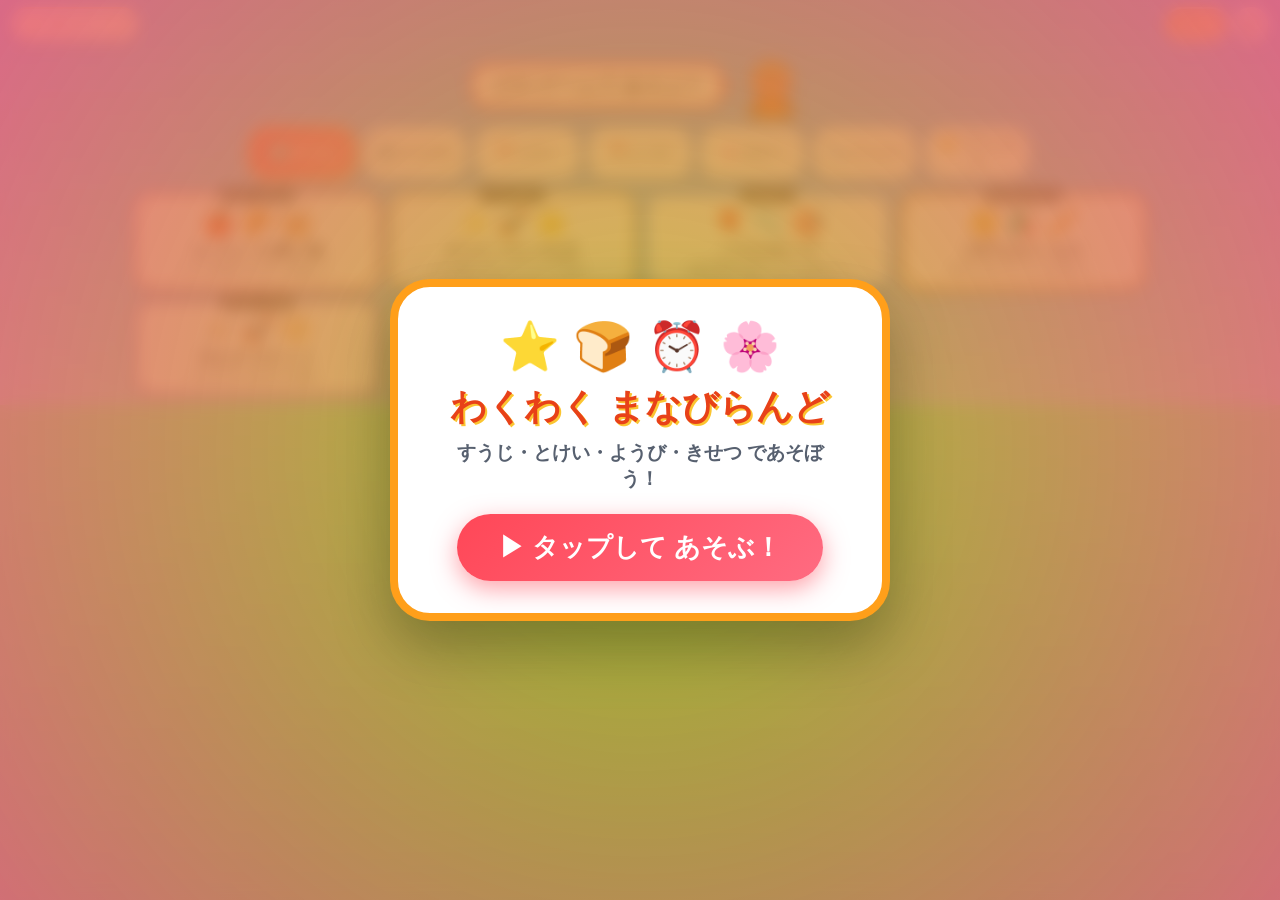
==== commit 822620a9: "Fix start screen dismiss overlay handler and bootstrap lifecycle" ====
--- a/index.html
+++ b/index.html
@@ -22,9 +22,28 @@
       <div class="start-char-icon">⭐ 🍞 ⏰ 🌸</div>
       <h1 class="start-title">わくわく まなびらんど</h1>
       <p class="start-desc">すうじ・とけい・ようび・きせつ であそぼう！</p>
-      <button class="start-play-btn" id="start-game-btn">▶ タップして あそぶ！</button>
+      <button class="start-play-btn" id="start-game-btn" onclick="dismissStartOverlay()">▶ タップして あそぶ！</button>
     </div>
   </div>
+  <script>
+    function dismissStartOverlay() {
+      var scr = document.getElementById('start-screen');
+      if (scr) {
+        scr.classList.add('hidden');
+        setTimeout(function() { scr.style.display = 'none'; }, 400);
+      }
+      if (window.soundSystem) {
+        try {
+          window.soundSystem.initAudio();
+          window.soundSystem.startBgm();
+          window.soundSystem.playSparkle();
+        } catch(e) {}
+      }
+      if (window.app && typeof window.app.switchView === 'function') {
+        window.app.switchView('home');
+      }
+    }
+  </script>
 
   <!-- アプリケーション全体コンテナ -->
   <div id="game-container">
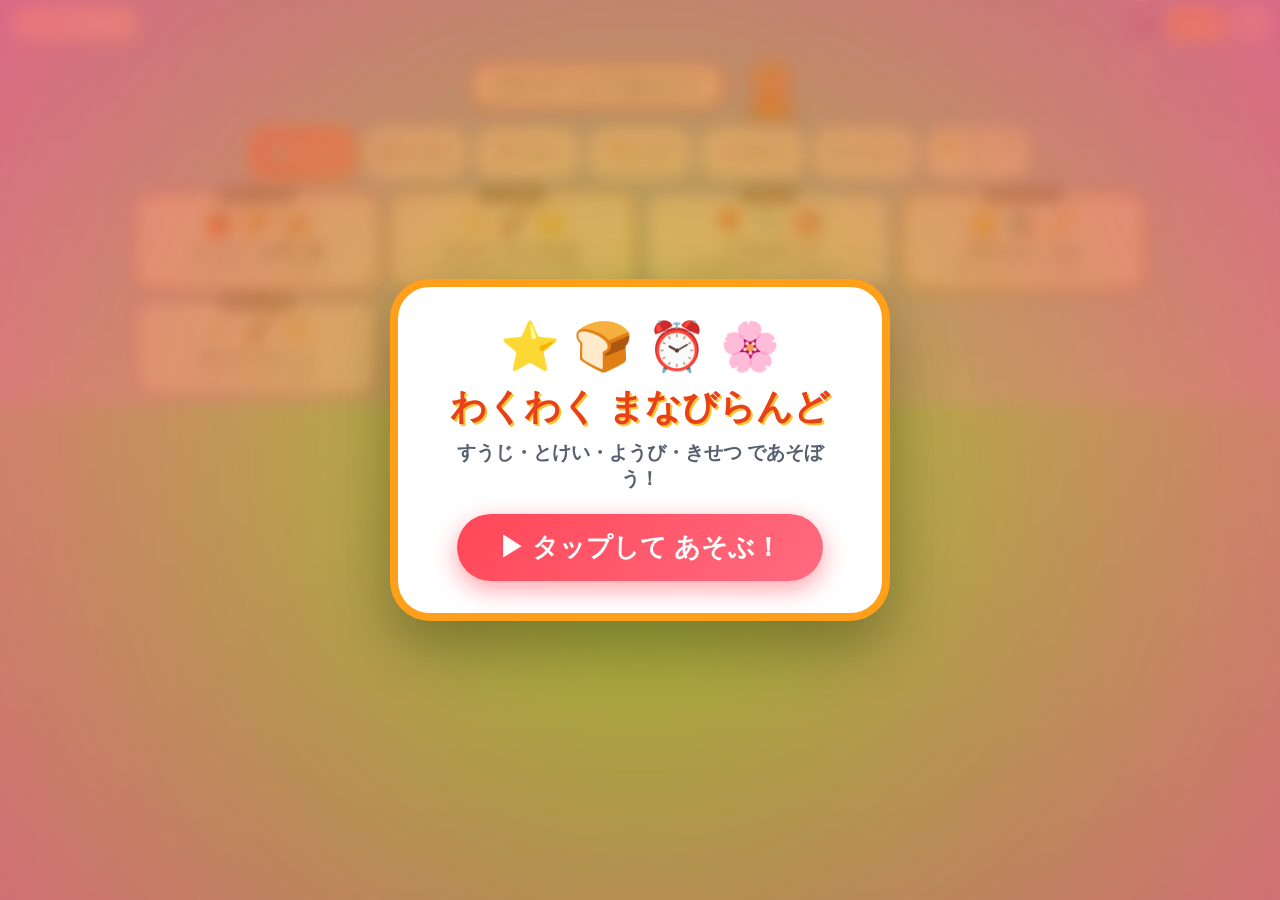
==== commit 3d34fb97: "Add family life calendar app visualizing timeline through child university graduation" ====
--- a/index.html
+++ b/index.html
@@ -1,4 +1,4 @@
-<!DOCTYPE html>
+﻿<!DOCTYPE html>
 <html lang="ja">
 <head>
   <meta charset="UTF-8">
@@ -43,6 +43,22 @@
         window.app.switchView('home');
       }
     }
+
+    window.switchHomeTab = function(categoryName) {
+      if (window.app && typeof window.app.switchHomeCategory === 'function') {
+        window.app.switchHomeCategory(categoryName);
+        return;
+      }
+      document.querySelectorAll('.cat-tab-btn').forEach(function(btn) {
+        btn.classList.toggle('active', btn.dataset.category === categoryName);
+      });
+      document.querySelectorAll('.home-cat-panel').forEach(function(panel) {
+        panel.classList.toggle('active', panel.id === ('cat-panel-' + categoryName));
+      });
+      if (window.soundSystem) {
+        try { window.soundSystem.playPop(); } catch(e) {}
+      }
+    };
   </script>
 
   <!-- アプリケーション全体コンテナ -->
@@ -69,6 +85,7 @@
       </div>
 
       <div class="control-buttons">
+        <a href="life-calendar.html" class="icon-btn" style="text-decoration: none; font-size: 13px; font-weight: 800; padding: 6px 12px; background: #6366f1; color: #ffffff; border-radius: 12px; display: inline-flex; align-items: center;" title="家族の人生カレンダー">👨‍👩‍👧‍👦 人生カレンダー</a>
         <button id="timer-toggle-btn" class="icon-btn timer-toggle-btn" aria-label="タイマー設定" title="10秒タイマー">⏱️ ON</button>
         <button id="sound-toggle-btn" class="icon-btn" aria-label="おと">🔊</button>
       </div>
@@ -89,13 +106,13 @@
 
       <!-- カテゴリタブ -->
       <div class="category-tabs-bar">
-        <button class="cat-tab-btn active" data-category="numbers">🔢 すうじ</button>
-        <button class="cat-tab-btn" data-category="hiragana">🔤 ひらがな</button>
-        <button class="cat-tab-btn" data-category="clock">⏰ とけい</button>
-        <button class="cat-tab-btn" data-category="days">📅 ようび</button>
-        <button class="cat-tab-btn" data-category="seasons">🌸 きせつ</button>
-        <button class="cat-tab-btn" data-category="animals">🐾 どうぶつ</button>
-        <button class="cat-tab-btn" data-category="princess">👑 プリンセス</button>
+        <button class="cat-tab-btn active" data-category="numbers" onclick="window.switchHomeTab('numbers')">🔢 すうじ</button>
+        <button class="cat-tab-btn" data-category="hiragana" onclick="window.switchHomeTab('hiragana')">🔤 ひらがな</button>
+        <button class="cat-tab-btn" data-category="clock" onclick="window.switchHomeTab('clock')">⏰ とけい</button>
+        <button class="cat-tab-btn" data-category="days" onclick="window.switchHomeTab('days')">📅 ようび</button>
+        <button class="cat-tab-btn" data-category="seasons" onclick="window.switchHomeTab('seasons')">🌸 きせつ</button>
+        <button class="cat-tab-btn" data-category="animals" onclick="window.switchHomeTab('animals')">🐾 どうぶつ</button>
+        <button class="cat-tab-btn" data-category="princess" onclick="window.switchHomeTab('princess')">👑 プリンセス</button>
       </div>
 
       <!-- パネル1: すうじ (6ゲーム) -->
@@ -140,7 +157,7 @@
         </div>
       </div>
 
-      <!-- パネル: ひらがな (4ゲーム) -->
+      <!-- パネル: ひらがな (5ゲーム) -->
       <div class="home-cat-panel" id="cat-panel-hiragana">
         <div class="menu-cards-grid-scroll">
           <div class="menu-card card-shiritori-rhythm" id="menu-card-shiritori-rhythm">
@@ -148,6 +165,12 @@
             <div class="card-icon">🎵 🍎 🦍 🎺</div>
             <h2 class="card-title">しりとリズム シアター</h2>
             <p class="card-desc">見るだけで楽しい♪ 20個のひらがながリズムでつながるよ！</p>
+          </div>
+          <div class="menu-card card-shiritori-quiz" id="menu-card-shiritori-quiz">
+            <div class="card-badge">しりとり・3たく</div>
+            <div class="card-icon">🎴 🍎 ➡️ 🦍</div>
+            <h2 class="card-title">しりとり つなぎゲーム</h2>
+            <p class="card-desc">3択カードをえらんで 10回しりとりをつなげよう！</p>
           </div>
           <div class="menu-card card-hiragana-trace" id="menu-card-hiragana-trace">
             <div class="card-badge">なぞりがき</div>
@@ -224,9 +247,15 @@
         </div>
       </div>
 
-      <!-- パネル6: どうぶつ (シルエットクイズ) -->
+      <!-- パネル6: どうぶつ (シルエットクイズ ＆ にゃんこ大行進) -->
       <div class="home-cat-panel" id="cat-panel-animals">
         <div class="menu-cards-grid-scroll">
+          <div class="menu-card card-nyanko-defense" id="menu-card-nyanko-defense">
+            <div class="card-badge">⚔️ タワーバトル</div>
+            <div class="card-icon">🐱 🛡️ ⚔️ 🏰</div>
+            <h2 class="card-title">とびだせ！にゃんこ大行進</h2>
+            <p class="card-desc">おさかなを集めて にゃんこ出撃！敵のお城をたおそう！</p>
+          </div>
           <div class="menu-card card-animal-silhouette" id="menu-card-animal-sil">
             <div class="card-badge">陸海空・30種類</div>
             <div class="card-icon">🦁 🐬 🦅 🐾</div>
@@ -717,6 +746,16 @@
          25. しりとリズム シアター (Shirito-Rhythm Theater)
          ========================================== -->
     <main class="view-panel" id="view-game-shiritori-rhythm"></main>
+
+    <!-- ==========================================
+         26. しりとり つなぎゲーム (Shiritori Connect Game)
+         ========================================== -->
+    <main class="view-panel" id="view-game-shiritori-quiz"></main>
+
+    <!-- ==========================================
+         27. とびだせ！にゃんこ大行進 (Kids Cat Line Defense)
+         ========================================== -->
+    <main class="view-panel" id="view-game-nyanko-defense"></main>
 
   </div>
 
@@ -807,6 +846,9 @@
   <script src="js/game_princess_drop.js"></script>
   <script src="js/game_animal_silhouette.js"></script>
   <script src="js/game_shiritori_rhythm.js"></script>
+  <script src="js/game_shiritori_quiz.js"></script>
+  <script src="js/game_nyanko_defense.js"></script>
   <script src="js/app.js"></script>
 </body>
 </html>
+
--- a/style.css
+++ b/style.css
@@ -2705,9 +2705,1334 @@
 .modal-star-badges { font-size: 20px; margin-bottom: 18px; }
 
 
-
-
-
-
-
-
+/* ==========================================================================
+   26. しりとり つなぎゲーム (Shiritori Connect Game)
+   直感的な絵と文字バルーンマッチング ＆ トレイン連結
+   ========================================================================== */
+.shiri-quiz-root {
+  display: flex; flex-direction: column; width: 100%; height: 100%;
+  padding: 6px 12px; gap: 6px; box-sizing: border-box; position: relative;
+  background: #fbf7f0; overflow: hidden;
+}
+
+.shiri-quiz-top-bar {
+  display: flex; align-items: center; justify-content: space-between;
+  background: rgba(255, 255, 255, 0.95); border-radius: 20px; padding: 4px 14px;
+  border: 3px solid #ff7f50; box-shadow: 0 4px 12px rgba(0,0,0,0.05);
+  flex-shrink: 0; z-index: 5;
+}
+.shiri-quiz-title-pill { display: flex; align-items: center; gap: 6px; }
+.quiz-icon { font-size: 22px; }
+.quiz-title-text { font-size: 16px; font-weight: 900; color: #2f3542; }
+
+.shiri-quiz-progress-badge {
+  display: flex; align-items: center; gap: 4px; background: #fff5eb;
+  padding: 3px 12px; border-radius: 14px; border: 2px solid #ffa502;
+}
+.progress-star { font-size: 15px; }
+.progress-text { font-size: 15px; font-weight: 900; color: #e84118; }
+
+.shiri-quiz-main-stage {
+  flex: 1; min-height: 0; display: flex; flex-direction: column;
+  align-items: center; justify-content: space-between; gap: 6px;
+  z-index: 3; position: relative;
+}
+
+/* 現在の単語＆つなぎ文字エリア（直感的な絵と矢印の繋がり） */
+.shiri-target-card {
+  width: 100%; max-width: 620px; background: #ffffff;
+  border-radius: 24px; border: 3.5px solid #ff6b81; padding: 6px 16px;
+  box-shadow: 0 6px 16px rgba(0,0,0,0.06); display: flex; flex-direction: column;
+  align-items: center; gap: 4px; box-sizing: border-box; flex-shrink: 0;
+  cursor: pointer; transition: transform 0.15s;
+}
+.shiri-target-card:active { transform: scale(0.98); }
+
+.target-illustration-wrap {
+  width: 80px; height: 80px; display: flex; align-items: center; justify-content: center;
+}
+@media (min-width: 768px) {
+  .target-illustration-wrap { width: 95px; height: 95px; }
+}
+
+.target-connection-row {
+  display: flex; align-items: center; justify-content: center; gap: 12px;
+  width: 100%;
+}
+
+.target-word-display {
+  display: flex; align-items: center; gap: 4px;
+}
+.word-body-part {
+  font-size: 22px; font-weight: 900; color: #747d8c;
+}
+
+/* おしりの文字バルーン（特大・ぷるぷる強調） */
+.char-bubble-tail {
+  background: linear-gradient(135deg, #ff6b81, #ee5253);
+  color: #ffffff; font-size: 26px; font-weight: 900;
+  width: 44px; height: 44px; border-radius: 50%;
+  display: flex; align-items: center; justify-content: center;
+  box-shadow: 0 4px 10px rgba(238, 82, 83, 0.4);
+  border: 2px solid #ffffff;
+}
+.pulse-anim {
+  animation: bubblePulse 1.4s infinite ease-in-out alternate;
+}
+@keyframes bubblePulse {
+  0% { transform: scale(0.95); }
+  100% { transform: scale(1.1); box-shadow: 0 0 14px rgba(255, 107, 129, 0.7); }
+}
+
+.connect-flow-arrow {
+  font-size: 22px; color: #ffa502; font-weight: 900;
+  animation: arrowBounce 1.2s infinite ease-in-out alternate;
+}
+@keyframes arrowBounce {
+  0% { transform: translateX(-2px); opacity: 0.6; }
+  100% { transform: translateX(4px); opacity: 1; }
+}
+
+/* 次の文字ターゲット枠 */
+.target-match-bubble {
+  width: 44px; height: 44px; border-radius: 50%;
+  border: 3px dashed #ffa502; background: #fff9db;
+  display: flex; align-items: center; justify-content: center;
+}
+.match-question-mark {
+  font-size: 24px; font-weight: 900; color: #e67e22;
+}
+
+.target-voice-btn {
+  background: #fffa65; border: 2px solid #f1c40f; border-radius: 50%;
+  width: 36px; height: 36px; font-size: 16px; cursor: pointer; display: flex;
+  align-items: center; justify-content: center; margin-left: 6px;
+  box-shadow: 0 2px 6px rgba(0,0,0,0.1);
+}
+.target-voice-btn:active { transform: scale(0.9); }
+
+/* 3択選択肢コンテナ（絵を最大化） */
+.shiri-choices-container {
+  display: grid; grid-template-columns: repeat(3, 1fr);
+  gap: 12px; width: 100%; max-width: 680px; flex: 1; min-height: 0;
+  align-items: center; margin: 2px 0;
+}
+.shiri-choice-card {
+  background: #ffffff; border-radius: 24px; border: 3.5px solid #e2e8f0;
+  padding: 8px 6px; display: flex; flex-direction: column; align-items: center;
+  justify-content: space-between; box-shadow: 0 6px 16px rgba(0,0,0,0.06);
+  cursor: pointer; position: relative; transition: all 0.16s cubic-bezier(0.175, 0.885, 0.32, 1.275);
+  height: 100%; max-height: 195px; box-sizing: border-box;
+}
+.shiri-choice-card:active { transform: scale(0.93); }
+
+.choice-illustration {
+  width: 85px; height: 85px; display: flex; align-items: center; justify-content: center;
+  flex: 1; min-height: 0;
+}
+@media (min-width: 768px) {
+  .choice-illustration { width: 105px; height: 105px; }
+}
+.quiz-card-svg { width: 100%; height: 100%; filter: drop-shadow(0 4px 8px rgba(0,0,0,0.08)); }
+
+.choice-word-bubble-row {
+  display: flex; align-items: center; gap: 3px; margin-top: 2px;
+}
+.char-bubble-head {
+  background: #ff6b81; color: #ffffff;
+  font-size: 18px; font-weight: 900;
+  width: 30px; height: 30px; border-radius: 50%;
+  display: flex; align-items: center; justify-content: center;
+  box-shadow: 0 2px 6px rgba(255, 107, 129, 0.3);
+}
+.char-rest-text {
+  font-size: 16px; font-weight: 800; color: #747d8c;
+}
+
+.choice-check-mark {
+  position: absolute; top: 6px; right: 8px; font-size: 22px;
+}
+
+.shiri-choice-card.correct-glow {
+  border-color: #2ed573 !important; background: #ebfbee !important;
+  box-shadow: 0 0 20px rgba(46, 213, 115, 0.7); transform: scale(1.06);
+}
+.shiri-choice-card.wrong-shake {
+  border-color: #ff4757 !important; background: #fff0f3 !important;
+  animation: shakeCard 0.4s ease;
+}
+
+/* 下部しりとりトレイン */
+.shiri-bottom-train {
+  width: 100%; height: 50px; background: rgba(255, 255, 255, 0.95);
+  border-radius: 18px; border: 2.5px solid #ffa502; box-shadow: 0 3px 10px rgba(0,0,0,0.05);
+  display: flex; align-items: center; padding: 4px 10px; box-sizing: border-box;
+  flex-shrink: 0; z-index: 4;
+}
+.train-scroll-track {
+  display: flex; align-items: center; gap: 6px; overflow-x: auto; width: 100%;
+  scrollbar-width: none;
+}
+.train-scroll-track::-webkit-scrollbar { display: none; }
+
+.train-car-engine {
+  font-size: 24px; flex-shrink: 0; padding-right: 4px;
+}
+.train-car-node {
+  display: flex; align-items: center; justify-content: center;
+  background: #ffffff; border: 2px solid #e2e8f0; border-radius: 12px;
+  width: 40px; height: 38px; flex-shrink: 0; cursor: pointer;
+  box-shadow: 0 2px 6px rgba(0,0,0,0.06); transition: transform 0.15s;
+}
+.train-car-node:active { transform: scale(0.9); }
+.train-car-node.latest {
+  background: #fff0f3; border-color: #ff6b81;
+  box-shadow: 0 2px 8px rgba(255, 107, 129, 0.4); transform: scale(1.06);
+}
+.train-node-emoji { font-size: 22px; }
+.train-connector-arrow { font-size: 12px; color: #ff9f43; font-weight: 900; }
+
+/* クリアモーダル */
+.shiri-finish-modal {
+  position: absolute; inset: 0; background: rgba(0, 0, 0, 0.75);
+  display: none; align-items: center; justify-content: center; z-index: 60;
+  border-radius: 20px; backdrop-filter: blur(4px);
+}
+.shiri-finish-modal.show { display: flex; }
+.shiri-modal-card {
+  background: #ffffff; border-radius: 28px; padding: 26px; text-align: center;
+  max-width: 380px; width: 90%; box-shadow: 0 12px 36px rgba(0,0,0,0.35);
+  border: 5px solid #f1c40f;
+}
+.finish-crown-icon { font-size: 28px; margin-bottom: 8px; }
+.finish-modal-title { font-size: 22px; font-weight: 900; color: #e84118; margin-bottom: 8px; }
+.finish-stars-row { font-size: 22px; margin-bottom: 20px; }
+
+
+/* ==========================================================================
+   27. とびだせ！にゃんこ大行進 (Kids Cat Line Defense)
+   iPad横画面フィット ＆ 爽快タワーディフェンス
+   ========================================================================== */
+.nyanko-root {
+  display: flex; flex-direction: column; width: 100%; height: 100%;
+  padding: 6px 10px; gap: 6px; box-sizing: border-box; position: relative;
+  overflow: hidden; touch-action: manipulation; user-select: none;
+}
+
+/* マップ・ステージ選択画面 */
+.nyanko-map-view {
+  background: linear-gradient(180deg, #70a1ff 0%, #a8d5ff 60%, #e4f2ff 100%);
+  justify-content: space-between;
+}
+
+.nyanko-header-bar {
+  display: flex; align-items: center; justify-content: space-between;
+  background: rgba(255, 255, 255, 0.95); border-radius: 20px; padding: 6px 14px;
+  border: 3.5px solid #ff9f43; box-shadow: 0 4px 12px rgba(0,0,0,0.08);
+  flex-shrink: 0; z-index: 5;
+}
+.nyanko-title-pill { display: flex; align-items: center; gap: 8px; }
+.nyanko-main-cat-icon { font-size: 26px; }
+.nyanko-title-text { font-size: 17px; font-weight: 900; color: #2f3542; }
+
+.nyanko-star-box {
+  display: flex; align-items: center; gap: 6px; background: #fff5eb;
+  padding: 4px 10px; border-radius: 14px; border: 2.5px solid #ffa502;
+  cursor: pointer; transition: transform 0.15s;
+}
+.nyanko-star-box:active { transform: scale(0.95); }
+.star-icon { font-size: 18px; }
+.star-count { font-size: 16px; font-weight: 900; color: #e84118; margin-right: 4px; }
+.upgrade-btn-pill {
+  background: linear-gradient(135deg, #f1c40f, #e67e22);
+  color: #ffffff; border: none; border-radius: 10px; padding: 3px 8px;
+  font-size: 11.5px; font-weight: 900; cursor: pointer;
+  box-shadow: 0 2px 6px rgba(230, 126, 34, 0.35);
+}
+
+.nyanko-stage-select-stage {
+  flex: 1; min-height: 0; display: flex; flex-direction: column;
+  align-items: center; justify-content: center; gap: 12px; z-index: 3;
+}
+.select-prompt-banner {
+  font-size: 18px; font-weight: 900; color: #ffffff;
+  text-shadow: 0 2px 6px rgba(0,0,0,0.3); margin: 0;
+}
+
+.nyanko-stages-scroll-row {
+  display: flex; align-items: center; gap: 14px; overflow-x: auto;
+  max-width: 95%; padding: 10px 6px; scrollbar-width: none;
+}
+.nyanko-stages-scroll-row::-webkit-scrollbar { display: none; }
+
+.nyanko-stage-card {
+  background: #ffffff; border-radius: 24px; border: 4px solid #ced6e0;
+  width: 140px; height: 165px; display: flex; flex-direction: column;
+  align-items: center; justify-content: space-between; padding: 12px 8px;
+  box-shadow: 0 8px 20px rgba(0,0,0,0.12); cursor: pointer; flex-shrink: 0;
+  position: relative; transition: all 0.2s cubic-bezier(0.175, 0.885, 0.32, 1.275);
+}
+.nyanko-stage-card.unlocked:active { transform: scale(0.92); }
+.nyanko-stage-card.unlocked {
+  border-color: #ff9f43; background: linear-gradient(180deg, #ffffff 0%, #fff9f0 100%);
+}
+.nyanko-stage-card.cleared {
+  border-color: #2ed573;
+}
+.nyanko-stage-card.locked {
+  opacity: 0.65; filter: grayscale(0.8); cursor: not-allowed;
+}
+
+.stg-badge {
+  font-size: 11px; font-weight: 900; color: #ffffff;
+  background: #ff7675; padding: 2px 8px; border-radius: 8px;
+}
+.nyanko-stage-card.cleared .stg-badge { background: #2ed573; }
+.stg-icon { font-size: 32px; margin: 4px 0; }
+.stg-title {
+  font-size: 13.5px; font-weight: 900; color: #2f3542; margin: 0;
+  text-align: center; line-height: 1.2;
+}
+.stg-lock-mask {
+  position: absolute; inset: 0; background: rgba(0,0,0,0.35);
+  border-radius: 20px; display: flex; align-items: center; justify-content: center;
+  font-size: 32px;
+}
+
+.nyanko-march-footer {
+  height: 50px; background: rgba(255, 255, 255, 0.85); border-radius: 18px;
+  border: 2px solid #70a1ff; display: flex; align-items: center;
+  justify-content: space-around; padding: 0 16px; flex-shrink: 0;
+}
+.march-strip-cat { font-size: 26px; }
+.cat-hop { animation: catHop 1.2s infinite ease-in-out alternate; }
+.cat-hop-1 { animation: catHop 1.0s infinite ease-in-out alternate 0.2s; }
+.cat-hop-2 { animation: catHop 1.4s infinite ease-in-out alternate 0.4s; }
+.cat-hop-3 { animation: catHop 1.1s infinite ease-in-out alternate 0.1s; }
+@keyframes catHop {
+  0% { transform: translateY(2px) scale(0.95); }
+  100% { transform: translateY(-8px) scale(1.05); }
+}
+
+/* パワーアップショップモーダル */
+.nyanko-upgrade-modal-overlay {
+  position: absolute; inset: 0; background: rgba(0,0,0,0.7);
+  display: flex; align-items: center; justify-content: center; z-index: 50;
+  border-radius: 20px; backdrop-filter: blur(4px);
+}
+.nyanko-upgrade-modal-card {
+  background: #ffffff; border-radius: 26px; border: 4.5px solid #ffa502;
+  width: 90%; max-width: 580px; max-height: 85%; display: flex;
+  flex-direction: column; padding: 14px 18px; box-shadow: 0 12px 32px rgba(0,0,0,0.3);
+  box-sizing: border-box; gap: 10px;
+}
+.upgrade-modal-header {
+  display: flex; align-items: center; justify-content: space-between;
+}
+.upgrade-modal-title { font-size: 18px; font-weight: 900; color: #e67e22; }
+.modal-star-pill {
+  font-size: 15px; font-weight: 900; color: #ffffff;
+  background: #f39c12; padding: 3px 10px; border-radius: 12px;
+}
+.modal-close-x {
+  background: none; border: none; font-size: 20px; cursor: pointer; color: #747d8c;
+}
+
+.upgrade-cards-list {
+  flex: 1; overflow-y: auto; display: flex; flex-direction: column; gap: 8px;
+  padding-right: 4px;
+}
+.upgrade-item-card {
+  display: flex; align-items: center; gap: 10px; background: #fdfaf6;
+  border: 2px solid #e2e8f0; border-radius: 16px; padding: 8px 12px;
+}
+.upgrade-cat-thumb {
+  width: 48px; height: 48px; display: flex; align-items: center; justify-content: center;
+  flex-shrink: 0;
+}
+.upgrade-info-col { flex: 1; min-width: 0; }
+.upgrade-cat-title { font-size: 14px; font-weight: 900; color: #2f3542; }
+.cat-lv-badge {
+  font-size: 11px; background: #ff7675; color: #ffffff; padding: 1px 6px;
+  border-radius: 8px; margin-left: 4px;
+}
+.upgrade-cat-desc { font-size: 11px; font-weight: 700; color: #747d8c; }
+.upgrade-stats-preview { font-size: 11px; font-weight: 900; color: #2ed573; margin-top: 2px; }
+
+.upgrade-action-btn {
+  background: #2ed573; color: #ffffff; border: none; border-radius: 12px;
+  padding: 6px 12px; font-size: 13px; font-weight: 900; cursor: pointer;
+  box-shadow: 0 3px 8px rgba(46, 213, 115, 0.35); flex-shrink: 0;
+}
+.upgrade-action-btn.disabled {
+  background: #cbd5e1; cursor: not-allowed; box-shadow: none;
+}
+.upgrade-action-btn.active:active { transform: scale(0.92); }
+
+/* ==========================================
+   バトル画面
+   ========================================== */
+.nyanko-battle-view {
+  background: linear-gradient(180deg, #74b9ff 0%, #a8d5ff 60%, #c7ecee 100%);
+  justify-content: space-between;
+}
+/* ステージ別背景 */
+.stage-bg-grass { background: linear-gradient(180deg, #74b9ff 0%, #a8e6cf 70%, #dcedc1 100%); }
+.stage-bg-candy { background: linear-gradient(180deg, #ff9ff3 0%, #feca57 70%, #ffcccc 100%); }
+.stage-bg-ocean { background: linear-gradient(180deg, #48dbfb 0%, #0abde3 60%, #10ac84 100%); }
+.stage-bg-sunset { background: linear-gradient(180deg, #ff7675 0%, #fdcb6e 60%, #e17055 100%); }
+.stage-bg-space { background: linear-gradient(180deg, #130f40 0%, #30336b 60%, #535c68 100%); }
+
+/* バトルHUD */
+.nyanko-battle-hud {
+  display: flex; align-items: center; justify-content: space-between;
+  background: rgba(255, 255, 255, 0.94); border-radius: 20px; padding: 4px 12px;
+  border: 3px solid #ff9f43; box-shadow: 0 4px 12px rgba(0,0,0,0.06);
+  flex-shrink: 0; z-index: 10;
+}
+.nyanko-hud-back-btn {
+  background: #f1f2f6; border: 2px solid #ced6e0; border-radius: 12px;
+  font-size: 18px; width: 36px; height: 36px; cursor: pointer;
+  display: flex; align-items: center; justify-content: center;
+}
+
+/* おさかなエネルギーバー */
+.nyanko-fish-gauge-box {
+  display: flex; align-items: center; gap: 6px; background: #fff5eb;
+  padding: 3px 12px; border-radius: 14px; border: 2.5px solid #ffa502;
+}
+.fish-main-icon { font-size: 20px; }
+.fish-slots-row { display: flex; align-items: center; gap: 4px; }
+.fish-can-icon {
+  font-size: 18px; width: 26px; height: 26px; display: flex;
+  align-items: center; justify-content: center; border-radius: 6px;
+  background: rgba(0,0,0,0.04);
+}
+.fish-can-icon.filled {
+  animation: fishPop 0.3s ease-out;
+}
+@keyframes fishPop {
+  0% { transform: scale(0.6); }
+  70% { transform: scale(1.2); }
+  100% { transform: scale(1.0); }
+}
+.fish-num-counter { font-size: 14px; font-weight: 900; color: #e67e22; }
+
+/* にゃんこキャノンボタン */
+.nyanko-cannon-btn {
+  position: relative; background: #57606f; border: 3px solid #ced6e0;
+  border-radius: 16px; width: 95px; height: 38px; cursor: pointer;
+  overflow: hidden; display: flex; align-items: center; justify-content: center;
+}
+.cannon-btn-content {
+  position: relative; z-index: 2; display: flex; align-items: center; gap: 4px;
+}
+.cannon-icon { font-size: 16px; }
+.cannon-text { font-size: 12px; font-weight: 900; color: #ffffff; }
+
+.cannon-charge-radial {
+  position: absolute; bottom: 0; left: 0; width: 100%; height: 0%;
+  background: linear-gradient(180deg, #f1c40f, #e67e22);
+  z-index: 1; transition: height 0.1s linear;
+}
+.nyanko-cannon-btn.cannon-ready-glow {
+  border-color: #f1c40f; box-shadow: 0 0 16px rgba(241, 196, 15, 0.9);
+  animation: cannonGlow 0.8s infinite alternate;
+}
+@keyframes cannonGlow {
+  0% { transform: scale(0.97); }
+  100% { transform: scale(1.05); }
+}
+
+/* バトルフィールド */
+.nyanko-battlefield {
+  flex: 1; min-height: 0; position: relative; border-radius: 20px;
+  overflow: hidden; border: 3.5px solid #2f3542;
+  display: flex; flex-direction: column; justify-content: flex-end;
+}
+.battlefield-ground-line {
+  position: absolute; bottom: 0; left: 0; width: 100%; height: 26px;
+  background: #2ed573; border-top: 4px solid #2f3542; z-index: 2;
+}
+
+/* 城 */
+.castle-entity {
+  position: absolute; bottom: 24px; z-index: 4;
+  display: flex; flex-direction: column; align-items: center;
+}
+.player-castle-entity { left: 15px; width: 120px; }
+.enemy-castle-entity { right: 15px; width: 120px; }
+
+.castle-hp-bar-wrap { margin-bottom: 4px; }
+.castle-hearts-row { display: flex; gap: 2px; }
+.heart-icon { font-size: 13px; }
+.heart-icon.lost { opacity: 0.25; filter: grayscale(1); }
+
+.castle-svg-wrap { width: 100%; height: 140px; }
+.nyanko-castle-svg { width: 100%; height: 100%; }
+
+.castle-open-door .castle-door-leaf {
+  transform-origin: bottom center;
+  transform: scaleY(0.1);
+  transition: transform 0.2s;
+}
+
+/* ユニットレイヤー */
+.battle-units-layer {
+  position: absolute; inset: 0; pointer-events: none; z-index: 5;
+}
+.battle-unit-sprite {
+  position: absolute; transform: translateX(-50%);
+  display: flex; flex-direction: column; align-items: center;
+  transition: bottom 0.05s linear;
+}
+.player-unit { }
+.enemy-unit { transform: translateX(-50%) scaleX(-1); } /* 敵は左向き */
+
+.unit-svg-box { width: 65px; height: 65px; }
+.titan-cat-svg { width: 95px !important; height: 95px !important; }
+.mecha-boss-svg { width: 90px !important; height: 90px !important; }
+.nyanko-unit-svg { width: 100%; height: 100%; }
+
+.unit-mini-hp-bar {
+  width: 32px; height: 4px; background: rgba(0,0,0,0.3);
+  border-radius: 3px; overflow: hidden; margin-top: -4px;
+}
+.mini-hp-fill { height: 100%; background: #2ed573; }
+.unit-mini-hp-bar.enemy .mini-hp-fill { background: #ff4757; }
+
+.unit-attack-punch {
+  animation: attackWobble 0.25s ease-in-out;
+}
+@keyframes attackWobble {
+  0% { transform: translateX(-50%) scale(1); }
+  50% { transform: translateX(-40%) scale(1.18); }
+  100% { transform: translateX(-50%) scale(1); }
+}
+
+/* 極太にゃんこビーム */
+.laser-beam-layer {
+  position: absolute; top: 0; left: 0; width: 100%; height: 100%;
+  pointer-events: none; z-index: 6; display: none; align-items: center;
+}
+.laser-beam-layer.active { display: flex; }
+.rainbow-laser-stream {
+  width: 100%; height: 75px;
+  background: linear-gradient(180deg, #ff4757, #ffa502, #2ed573, #1e90ff, #9b59b6);
+  box-shadow: 0 0 30px rgba(255, 255, 255, 0.9), 0 0 60px rgba(241, 196, 15, 0.8);
+  animation: laserBlast 0.8s ease-out forwards;
+}
+@keyframes laserBlast {
+  0% { transform: scaleY(0.1); opacity: 0.8; }
+  30% { transform: scaleY(1.4); opacity: 1; }
+  100% { transform: scaleY(0.0); opacity: 0; }
+}
+
+/* ポップアップコミックテキスト */
+.battle-fx-layer {
+  position: absolute; inset: 0; pointer-events: none; z-index: 7;
+}
+.pop-comic-text {
+  position: absolute; transform: translateX(-50%);
+  font-size: 16px; font-weight: 900; text-shadow: 0 2px 4px rgba(255,255,255,0.8);
+  pointer-events: none;
+}
+
+/* ==========================================================================
+   27. とびだせ！にゃんこ大行進 (Kids Cat Line Defense) - iPad Landscape Master UI
+   ========================================================================== */
+
+#view-game-nyanko-defense {
+  padding: 0 !important;
+  overflow: hidden;
+  position: relative;
+  width: 100%;
+  height: 100%;
+}
+
+.nyanko-master-viewport {
+  position: relative;
+  width: 100%;
+  height: 100%;
+  display: flex;
+  flex-direction: column;
+  justify-content: space-between;
+  overflow: hidden;
+  user-select: none;
+  -webkit-user-select: none;
+  font-family: 'M PLUS Rounded 1c', 'Nunito', sans-serif;
+}
+
+/* 全体背景レイヤー */
+.master-bg-layer {
+  position: absolute;
+  inset: 0;
+  background-size: cover;
+  background-position: center bottom;
+  background-repeat: no-repeat;
+  z-index: 1;
+}
+
+/* ==========================================
+   上部HUD
+   ========================================== */
+.master-hud-top {
+  position: relative;
+  z-index: 10;
+  display: flex;
+  justify-content: space-between;
+  align-items: center;
+  padding: 8px 16px;
+  pointer-events: auto;
+}
+
+.master-hud-pill {
+  display: inline-flex;
+  align-items: center;
+  gap: 8px;
+  padding: 6px 14px;
+  border-radius: 999px;
+  box-shadow: 0 4px 12px rgba(0, 0, 0, 0.2), inset 0 2px 0 rgba(255, 255, 255, 0.4);
+  color: #ffffff;
+  font-weight: 900;
+}
+
+.pill-purple {
+  background: linear-gradient(135deg, #8e44ad, #9b59b6);
+  border: 2.5px solid #dcdde1;
+}
+
+.pill-cyan {
+  background: linear-gradient(135deg, #0984e3, #00cec9);
+  border: 2.5px solid #dcdde1;
+}
+
+.pill-gold {
+  background: linear-gradient(135deg, #f39c12, #f1c40f);
+  border: 2.5px solid #ffffff;
+  color: #2c3e50;
+}
+
+.hud-coin-star {
+  font-size: 18px;
+  filter: drop-shadow(0 2px 4px rgba(0, 0, 0, 0.3));
+}
+
+.hud-value {
+  font-size: 16px;
+  font-weight: 900;
+  letter-spacing: 0.5px;
+}
+
+/* 中央レベルピル */
+.level-center-pill {
+  display: flex;
+  align-items: center;
+  gap: 12px;
+  background: rgba(87, 52, 115, 0.88);
+  backdrop-filter: blur(6px);
+  padding: 6px 18px;
+  border-radius: 999px;
+  border: 2.5px solid #f1c40f;
+}
+
+.hud-gold-counter {
+  font-size: 14px;
+  font-weight: 900;
+  color: #f1c40f;
+}
+
+.hud-progress-track {
+  width: 140px;
+  height: 12px;
+  background: rgba(0, 0, 0, 0.4);
+  border-radius: 6px;
+  overflow: hidden;
+  border: 1.5px solid rgba(255, 255, 255, 0.6);
+}
+
+.hud-progress-fill {
+  height: 100%;
+  background: linear-gradient(90deg, #2ecc71, #f1c40f);
+  border-radius: 6px;
+  transition: width 0.3s ease;
+}
+
+.hud-level-text {
+  font-size: 14px;
+  font-weight: 900;
+  color: #ffffff;
+}
+
+.hud-unit-icons-strip {
+  display: flex;
+  align-items: center;
+  gap: 4px;
+}
+
+.mini-unit-badge {
+  font-size: 14px;
+  background: rgba(255, 255, 255, 0.2);
+  border-radius: 50%;
+  width: 22px;
+  height: 22px;
+  display: flex;
+  align-items: center;
+  justify-content: center;
+}
+
+.hud-right-actions {
+  display: flex;
+  align-items: center;
+  gap: 8px;
+}
+
+.master-action-btn {
+  background: rgba(255, 255, 255, 0.95);
+  border: 2.5px solid #2f3542;
+  border-radius: 14px;
+  font-size: 18px;
+  padding: 6px 12px;
+  cursor: pointer;
+  box-shadow: 0 4px 10px rgba(0, 0, 0, 0.15);
+  transition: transform 0.1s ease, background 0.2s;
+  display: flex;
+  align-items: center;
+  justify-content: center;
+}
+
+.master-action-btn:active {
+  transform: scale(0.92);
+}
+
+.master-action-btn.speed-active {
+  background: #f1c40f;
+  color: #2f3542;
+  border-color: #e67e22;
+  box-shadow: 0 0 12px rgba(241, 196, 15, 0.8);
+}
+
+/* ==========================================
+   バトルフィールド
+   ========================================== */
+.master-battlefield-stage {
+  position: relative;
+  flex: 1;
+  min-height: 0;
+  width: 100%;
+  z-index: 2;
+  overflow: hidden;
+}
+
+/* 城エンティティ */
+.master-castle-entity {
+  position: absolute;
+  bottom: 25px;
+  display: flex;
+  flex-direction: column;
+  align-items: center;
+  z-index: 3;
+}
+
+.master-castle-entity.left-player-castle {
+  left: 20px;
+}
+
+.master-castle-entity.right-enemy-castle {
+  right: 20px;
+}
+
+.castle-hp-capsule {
+  display: flex;
+  align-items: center;
+  gap: 6px;
+  background: rgba(0, 0, 0, 0.75);
+  backdrop-filter: blur(4px);
+  padding: 4px 10px;
+  border-radius: 14px;
+  margin-bottom: 6px;
+  border: 2.5px solid #ffffff;
+  box-shadow: 0 4px 10px rgba(0, 0, 0, 0.3);
+}
+
+.hp-heart {
+  font-size: 15px;
+}
+
+.castle-hp-track {
+  width: 120px;
+  height: 14px;
+  background: rgba(255, 255, 255, 0.25);
+  border-radius: 7px;
+  overflow: hidden;
+}
+
+.castle-hp-fill {
+  height: 100%;
+  transition: width 0.2s ease-out;
+  border-radius: 7px;
+}
+
+.castle-hp-fill.player {
+  background: linear-gradient(90deg, #ff4757, #e84118);
+  box-shadow: 0 0 8px rgba(255, 71, 87, 0.8);
+}
+
+.castle-hp-fill.enemy {
+  background: linear-gradient(90deg, #ff4757, #c0392b);
+  box-shadow: 0 0 8px rgba(255, 71, 87, 0.8);
+}
+
+.castle-artwork-wrap {
+  width: 180px;
+  height: 200px;
+  display: flex;
+  align-items: flex-end;
+  justify-content: center;
+}
+
+.castle-art-img {
+  max-width: 100%;
+  max-height: 100%;
+  object-fit: contain;
+  filter: drop-shadow(0 8px 16px rgba(0, 0, 0, 0.35));
+}
+
+/* ユニット描画レイヤー */
+.master-units-container {
+  position: absolute;
+  inset: 0;
+  pointer-events: none;
+  z-index: 4;
+}
+
+.master-unit-sprite {
+  position: absolute;
+  transform: translateX(-50%);
+  display: flex;
+  flex-direction: column;
+  align-items: center;
+  justify-content: flex-end;
+  transition: bottom 0.1s;
+}
+
+.unit-sprite-img {
+  max-width: 100%;
+  max-height: 100%;
+  object-fit: contain;
+  filter: drop-shadow(0 4px 8px rgba(0, 0, 0, 0.25));
+}
+
+.unit-sprite-img.flip-x {
+  transform: scaleX(-1);
+}
+
+.master-unit-sprite.attack-anim {
+  animation: unitAttackJump 0.25s ease-in-out;
+}
+
+@keyframes unitAttackJump {
+  0% { transform: translateX(-50%) translateY(0) scale(1); }
+  50% { transform: translateX(-50%) translateY(-14px) scale(1.08); }
+  100% { transform: translateX(-50%) translateY(0) scale(1); }
+}
+
+/* ユニットHPゲージ（太い赤色カプセル） */
+.unit-health-indicator {
+  display: flex;
+  align-items: center;
+  gap: 4px;
+  background: rgba(0, 0, 0, 0.75);
+  padding: 2px 6px;
+  border-radius: 999px;
+  border: 2px solid #ffffff;
+  box-shadow: 0 3px 8px rgba(0, 0, 0, 0.35);
+  margin-bottom: 4px;
+  z-index: 5;
+}
+
+.unit-hp-heart {
+  font-size: 11px;
+  line-height: 1;
+}
+
+.unit-health-track {
+  width: 60px;
+  height: 11px;
+  background: rgba(255, 255, 255, 0.25);
+  border-radius: 6px;
+  overflow: hidden;
+}
+
+.unit-health-fill {
+  height: 100%;
+  background: linear-gradient(90deg, #ff4757, #e84118);
+  border-radius: 6px;
+  box-shadow: 0 0 6px rgba(255, 71, 87, 0.9);
+  transition: width 0.15s;
+}
+
+/* 必殺レーザーレイヤー */
+.master-laser-layer {
+  position: absolute;
+  inset: 0;
+  pointer-events: none;
+  z-index: 6;
+  display: none;
+  align-items: center;
+}
+
+.master-laser-layer.active {
+  display: flex;
+}
+
+.master-rainbow-beam {
+  width: 100%;
+  height: 80px;
+  background: linear-gradient(180deg, #ff4757, #ffa502, #2ed573, #1e90ff, #9b59b6);
+  box-shadow: 0 0 30px #ffffff, 0 0 60px #f1c40f;
+  animation: masterLaserBlast 0.8s ease-out forwards;
+}
+
+@keyframes masterLaserBlast {
+  0% { transform: scaleY(0.1); opacity: 0.9; }
+  30% { transform: scaleY(1.3); opacity: 1; }
+  100% { transform: scaleY(0); opacity: 0; }
+}
+
+/* コミックエフェクトレイヤー */
+.master-fx-layer {
+  position: absolute;
+  inset: 0;
+  pointer-events: none;
+  z-index: 7;
+}
+
+.comic-pop-badge {
+  position: absolute;
+  transform: translateX(-50%);
+  padding: 3px 10px;
+  border-radius: 12px;
+  font-size: 15px;
+  font-weight: 900;
+  color: #ffffff;
+  border: 2px solid #ffffff;
+  box-shadow: 0 4px 10px rgba(0, 0, 0, 0.3);
+  text-shadow: 1px 1px 2px rgba(0, 0, 0, 0.6);
+  animation: comicPopBounce 0.3s cubic-bezier(0.175, 0.885, 0.32, 1.275);
+}
+
+@keyframes comicPopBounce {
+  0% { transform: translateX(-50%) scale(0.5); }
+  60% { transform: translateX(-50%) scale(1.2); }
+  100% { transform: translateX(-50%) scale(1); }
+}
+
+/* ==========================================
+   下部：出撃デッキ ＆ リソースバー
+   ========================================== */
+.master-bottom-bar {
+  position: relative;
+  z-index: 10;
+  height: 95px;
+  background: rgba(255, 255, 255, 0.94);
+  backdrop-filter: blur(8px);
+  border-top: 3.5px solid #f1c40f;
+  box-shadow: 0 -4px 16px rgba(0, 0, 0, 0.12);
+  display: flex;
+  align-items: center;
+  justify-content: space-between;
+  padding: 6px 16px;
+  gap: 12px;
+}
+
+.master-deck-row {
+  display: flex;
+  align-items: center;
+  gap: 10px;
+  flex: 1;
+}
+
+.master-deck-label {
+  font-size: 14px;
+  font-weight: 900;
+  color: #2c3e50;
+  text-transform: uppercase;
+}
+
+.nyanko-master-card {
+  position: relative;
+  width: 70px;
+  height: 80px;
+  background: #f8f9fa;
+  border: 3px solid #ced6e0;
+  border-radius: 16px;
+  display: flex;
+  flex-direction: column;
+  align-items: center;
+  justify-content: space-between;
+  padding: 3px 2px;
+  cursor: pointer;
+  overflow: hidden;
+  transition: all 0.15s ease;
+  box-shadow: 0 3px 6px rgba(0, 0, 0, 0.08);
+}
+
+.nyanko-master-card:active {
+  transform: scale(0.92);
+}
+
+.nyanko-master-card.card-ready {
+  background: #ffffff;
+  border-color: #2ed573;
+  box-shadow: 0 0 12px rgba(46, 213, 115, 0.6);
+  transform: translateY(-3px);
+}
+
+.master-card-cost {
+  font-size: 11px;
+  font-weight: 900;
+  color: #ffffff;
+  background: #ff7675;
+  padding: 1px 6px;
+  border-radius: 8px;
+  z-index: 2;
+  box-shadow: 0 1px 3px rgba(0, 0, 0, 0.2);
+}
+
+.master-card-thumb {
+  width: 44px;
+  height: 44px;
+  display: flex;
+  align-items: center;
+  justify-content: center;
+  z-index: 2;
+}
+
+.master-thumb-img {
+  max-width: 100%;
+  max-height: 100%;
+  object-fit: contain;
+}
+
+.master-card-label {
+  font-size: 10px;
+  font-weight: 900;
+  color: #2f3542;
+  z-index: 2;
+  white-space: nowrap;
+}
+
+.master-card-cd-overlay {
+  position: absolute;
+  bottom: 0;
+  left: 0;
+  width: 100%;
+  height: 0%;
+  background: rgba(47, 53, 66, 0.65);
+  z-index: 3;
+  pointer-events: none;
+  transition: height 0.1s linear;
+}
+
+.master-upgrade-btn {
+  background: linear-gradient(135deg, #f1c40f, #e67e22);
+  color: #ffffff;
+  border: 2.5px solid #ffffff;
+  border-radius: 14px;
+  padding: 8px 14px;
+  font-size: 13px;
+  font-weight: 900;
+  cursor: pointer;
+  box-shadow: 0 4px 10px rgba(230, 126, 34, 0.4);
+  transition: transform 0.1s ease;
+  white-space: nowrap;
+}
+
+.master-upgrade-btn:active {
+  transform: scale(0.92);
+}
+
+/* おさかなエネルギーカプセル */
+.master-fish-capsule {
+  display: flex;
+  align-items: center;
+  gap: 8px;
+  background: #fff8e7;
+  border: 2.5px solid #ffa502;
+  padding: 4px 14px;
+  border-radius: 20px;
+  box-shadow: inset 0 2px 4px rgba(0, 0, 0, 0.05);
+}
+
+.fish-badge-icon {
+  font-size: 22px;
+}
+
+.fish-slots-display {
+  display: flex;
+  align-items: center;
+  gap: 4px;
+}
+
+.fish-can-bullet {
+  font-size: 18px;
+  transition: transform 0.2s, opacity 0.2s;
+}
+
+.fish-can-bullet.filled {
+  animation: fishSlotPop 0.25s ease-out;
+}
+
+@keyframes fishSlotPop {
+  0% { transform: scale(0.7); }
+  70% { transform: scale(1.2); }
+  100% { transform: scale(1); }
+}
+
+.fish-number-label {
+  font-size: 15px;
+  font-weight: 900;
+  color: #e67e22;
+}
+
+/* 右側ステータスグループ */
+.master-status-group {
+  display: flex;
+  align-items: center;
+  gap: 10px;
+}
+
+.pill-small-title {
+  font-size: 9.5px;
+  text-transform: uppercase;
+  letter-spacing: 0.5px;
+  opacity: 0.9;
+}
+
+.pill-main-num {
+  font-size: 14px;
+  font-weight: 900;
+}
+
+/* ==========================================
+   モーダル (リザルト ＆ ショップ)
+   ========================================== */
+.master-result-modal {
+  position: absolute;
+  inset: 0;
+  background: rgba(0, 0, 0, 0.7);
+  backdrop-filter: blur(5px);
+  z-index: 50;
+  display: none;
+  align-items: center;
+  justify-content: center;
+}
+
+.master-result-modal.show {
+  display: flex;
+}
+
+.master-modal-card {
+  background: #ffffff;
+  border-radius: 28px;
+  border: 5px solid #f1c40f;
+  padding: 24px 28px;
+  max-width: 440px;
+  width: 90%;
+  box-shadow: 0 16px 40px rgba(0, 0, 0, 0.4);
+  text-align: center;
+  display: flex;
+  flex-direction: column;
+  align-items: center;
+  gap: 12px;
+}
+
+.result-crown-big {
+  font-size: 36px;
+}
+
+.result-headline {
+  font-size: 24px;
+  font-weight: 900;
+  margin: 0;
+}
+
+.result-headline.win {
+  color: #e84118;
+}
+
+.result-headline.lose {
+  color: #3742fa;
+}
+
+.result-subtext {
+  font-size: 14px;
+  font-weight: 700;
+  color: #57606f;
+  margin: 0;
+  line-height: 1.5;
+}
+
+.result-reward-pill {
+  background: #fff9db;
+  border: 2px solid #f1c40f;
+  color: #d35400;
+  font-size: 16px;
+  font-weight: 900;
+  padding: 6px 18px;
+  border-radius: 14px;
+}
+
+/* レベル3クリア解放ボックス */
+.result-unlock-box {
+  background: linear-gradient(135deg, #fff3d1 0%, #ffeaa7 100%);
+  border: 3px solid #e67e22;
+  border-radius: 18px;
+  padding: 10px 14px;
+  width: 100%;
+  box-sizing: border-box;
+  box-shadow: 0 6px 16px rgba(230, 126, 34, 0.25);
+  animation: unlockGlowPulse 1.2s infinite alternate;
+}
+
+@keyframes unlockGlowPulse {
+  0% { transform: scale(0.98); box-shadow: 0 0 10px rgba(241, 196, 15, 0.5); }
+  100% { transform: scale(1.02); box-shadow: 0 0 20px rgba(243, 156, 18, 0.8); }
+}
+
+.unlock-sparkle {
+  font-size: 18px;
+  margin-bottom: 2px;
+}
+
+.unlock-title {
+  font-size: 15px;
+  font-weight: 900;
+  color: #d35400;
+  margin-bottom: 2px;
+}
+
+.unlock-desc {
+  font-size: 12px;
+  font-weight: 700;
+  color: #57606f;
+  margin-bottom: 8px;
+}
+
+.upgrade-now-btn {
+  background: linear-gradient(135deg, #f39c12, #e67e22);
+  color: #ffffff;
+  border: 2px solid #ffffff;
+  border-radius: 12px;
+  padding: 6px 16px;
+  font-size: 13px;
+  font-weight: 900;
+  cursor: pointer;
+  box-shadow: 0 3px 8px rgba(230, 126, 34, 0.4);
+}
+
+.upgrade-now-btn:active {
+  transform: scale(0.94);
+}
+
+.result-btn-row {
+  display: flex;
+  gap: 12px;
+  width: 100%;
+  margin-top: 8px;
+}
+
+.master-modal-btn {
+  flex: 1;
+  padding: 10px 14px;
+  border-radius: 16px;
+  font-size: 15px;
+  font-weight: 900;
+  cursor: pointer;
+  border: none;
+  box-shadow: 0 4px 12px rgba(0, 0, 0, 0.15);
+  transition: transform 0.1s ease;
+}
+
+.master-modal-btn:active {
+  transform: scale(0.94);
+}
+
+.master-modal-btn.primary {
+  background: linear-gradient(135deg, #2ed573, #26af5f);
+  color: #ffffff;
+}
+
+.master-modal-btn.secondary {
+  background: #f1f2f6;
+  color: #2f3542;
+  border: 2px solid #ced6e0;
+}
+
+.upgrade-list-scroll {
+  display: flex;
+  flex-direction: column;
+  gap: 8px;
+  width: 100%;
+  max-height: 220px;
+  overflow-y: auto;
+  padding: 4px;
+}
+
+.upgrade-row-card {
+  display: flex;
+  align-items: center;
+  justify-content: space-between;
+  background: #f8f9fa;
+  border: 2px solid #dfe4ea;
+  border-radius: 14px;
+  padding: 6px 10px;
+  gap: 10px;
+}
+
+.upgrade-thumb-mini {
+  width: 40px;
+  height: 40px;
+  object-fit: contain;
+}
+
+.upgrade-detail-col {
+  flex: 1;
+  text-align: left;
+  display: flex;
+  flex-direction: column;
+}
+
+.upgrade-name {
+  font-size: 13px;
+  font-weight: 900;
+  color: #2f3542;
+}
+
+.upgrade-boost {
+  font-size: 11px;
+  font-weight: 700;
+  color: #2ed573;
+}
+
+.upgrade-buy-pill {
+  background: linear-gradient(135deg, #f1c40f, #e67e22);
+  color: #ffffff;
+  border: none;
+  border-radius: 12px;
+  padding: 6px 12px;
+  font-size: 12px;
+  font-weight: 900;
+  cursor: pointer;
+}
+
+
+
+
+
+
+
+
+
+
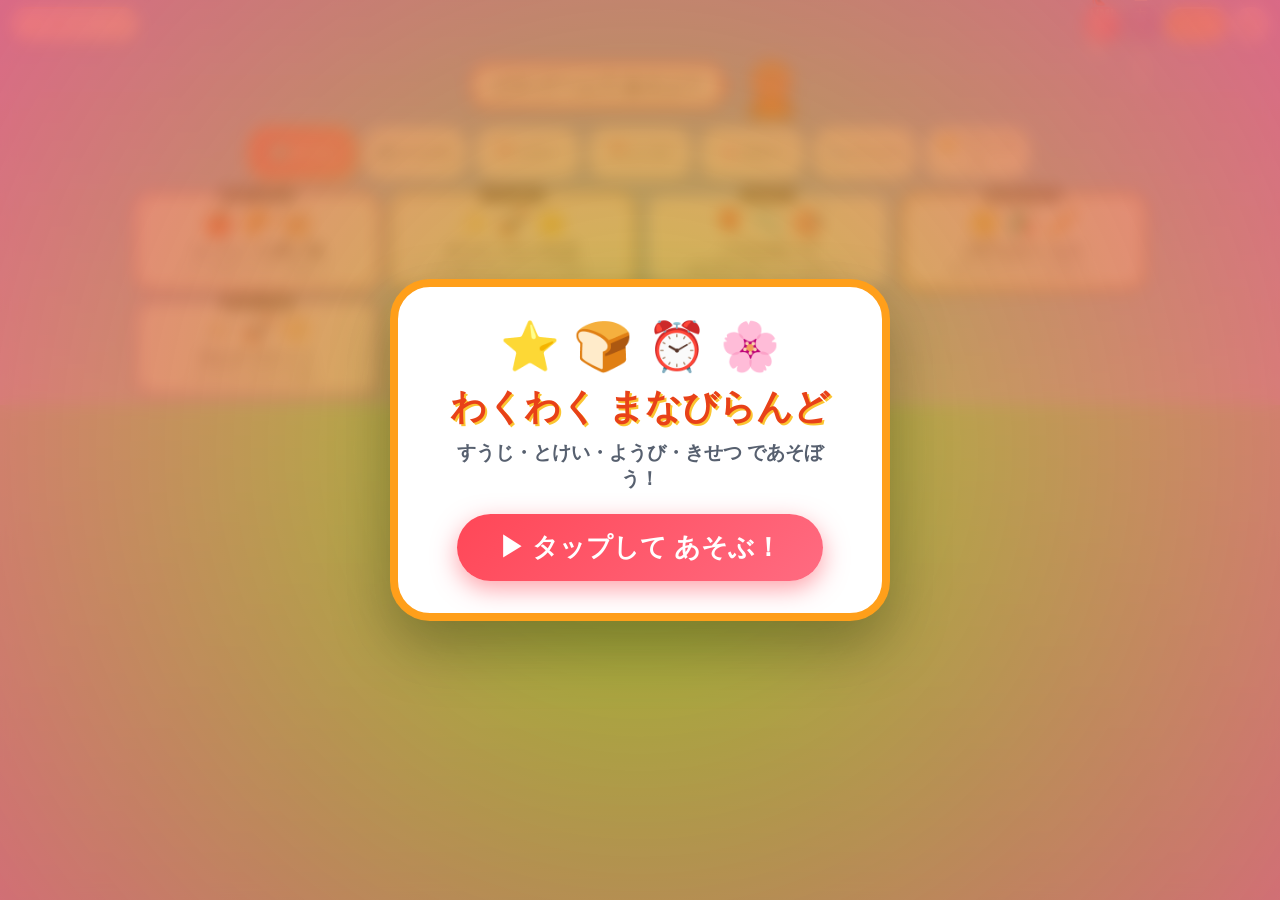
==== commit 42afec28: "Create Umi Fashion Magazine Lookbook page with editorial illustrations and style breakdown" ====
--- a/index.html
+++ b/index.html
@@ -1,4 +1,4 @@
-﻿<!DOCTYPE html>
+<!DOCTYPE html>
 <html lang="ja">
 <head>
   <meta charset="UTF-8">
@@ -85,6 +85,7 @@
       </div>
 
       <div class="control-buttons">
+        <a href="umi-fashion.html" class="icon-btn" style="text-decoration: none; font-size: 13px; font-weight: 800; padding: 6px 12px; background: #ec4899; color: #ffffff; border-radius: 12px; display: inline-flex; align-items: center;" title="うみちゃん ファッション雑誌">👠 UMI 雑誌</a>
         <a href="life-calendar.html" class="icon-btn" style="text-decoration: none; font-size: 13px; font-weight: 800; padding: 6px 12px; background: #6366f1; color: #ffffff; border-radius: 12px; display: inline-flex; align-items: center;" title="家族の人生カレンダー">👨‍👩‍👧‍👦 人生カレンダー</a>
         <button id="timer-toggle-btn" class="icon-btn timer-toggle-btn" aria-label="タイマー設定" title="10秒タイマー">⏱️ ON</button>
         <button id="sound-toggle-btn" class="icon-btn" aria-label="おと">🔊</button>
